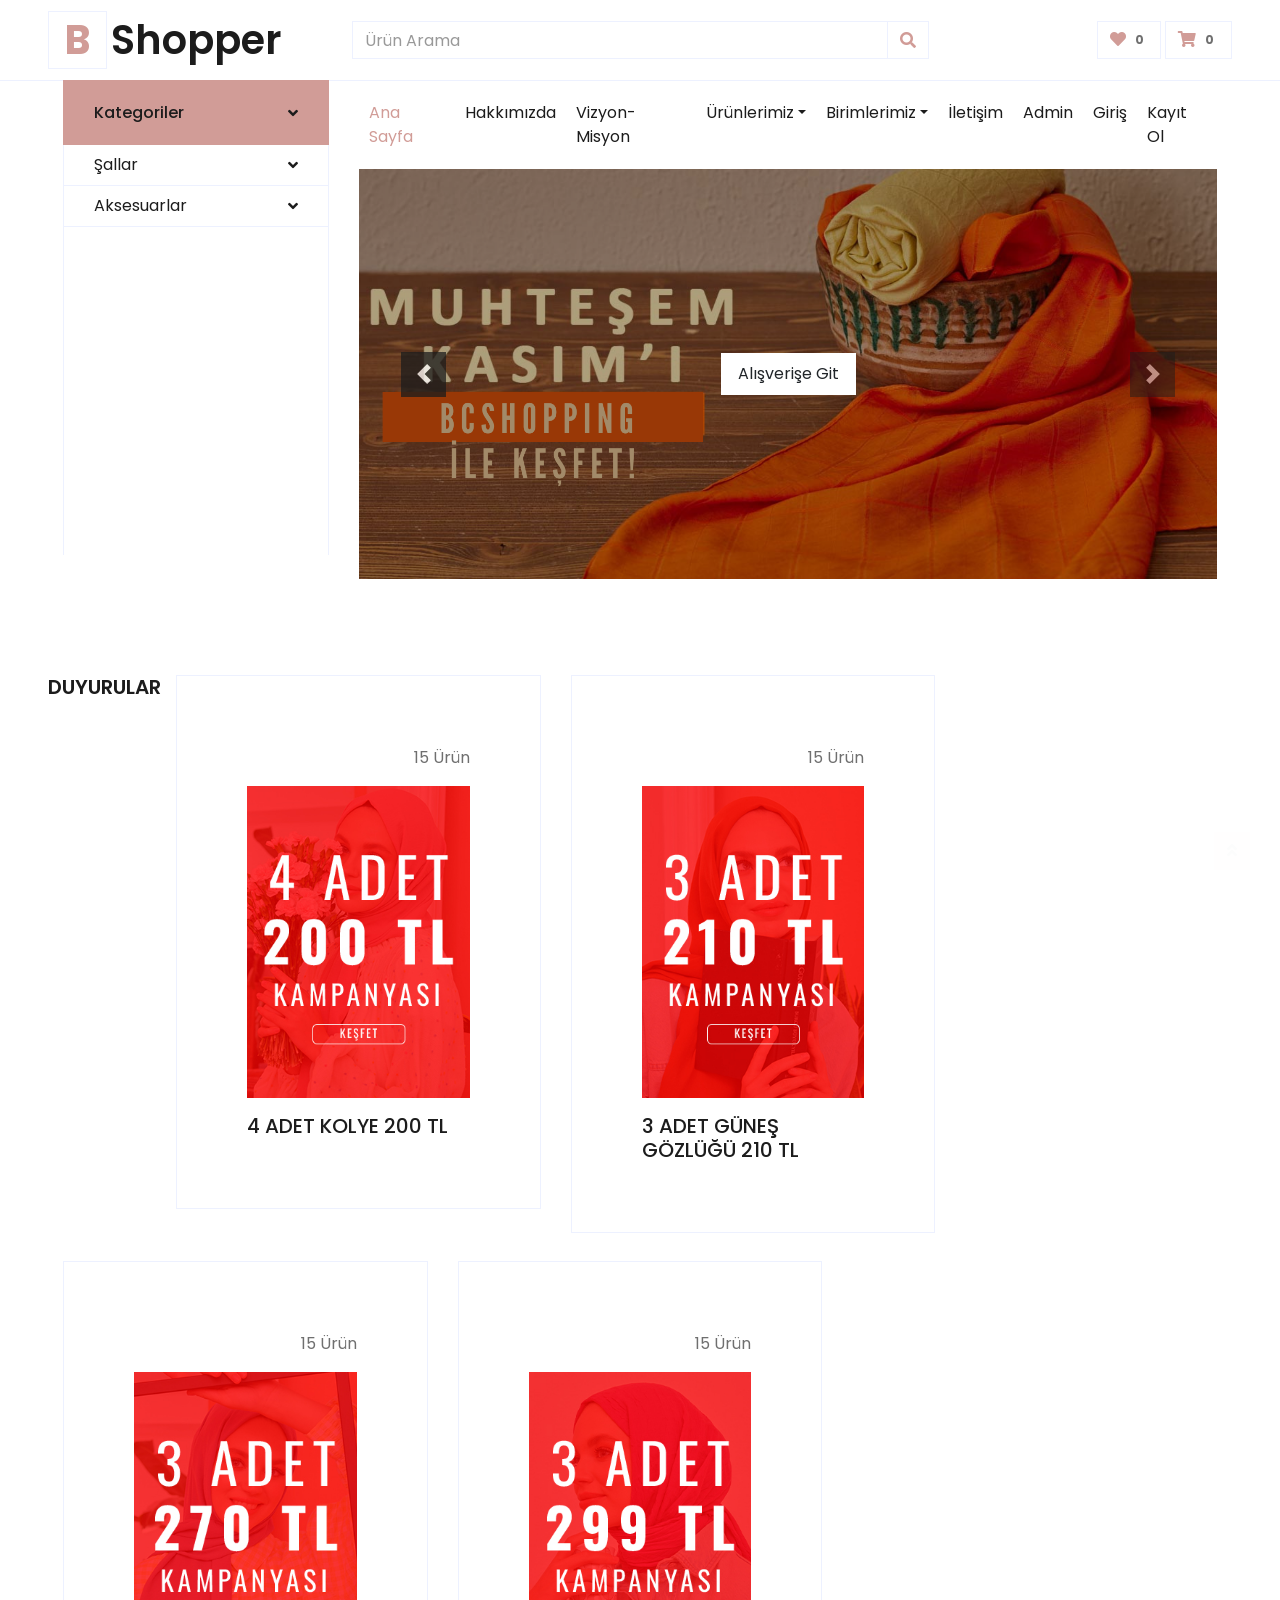
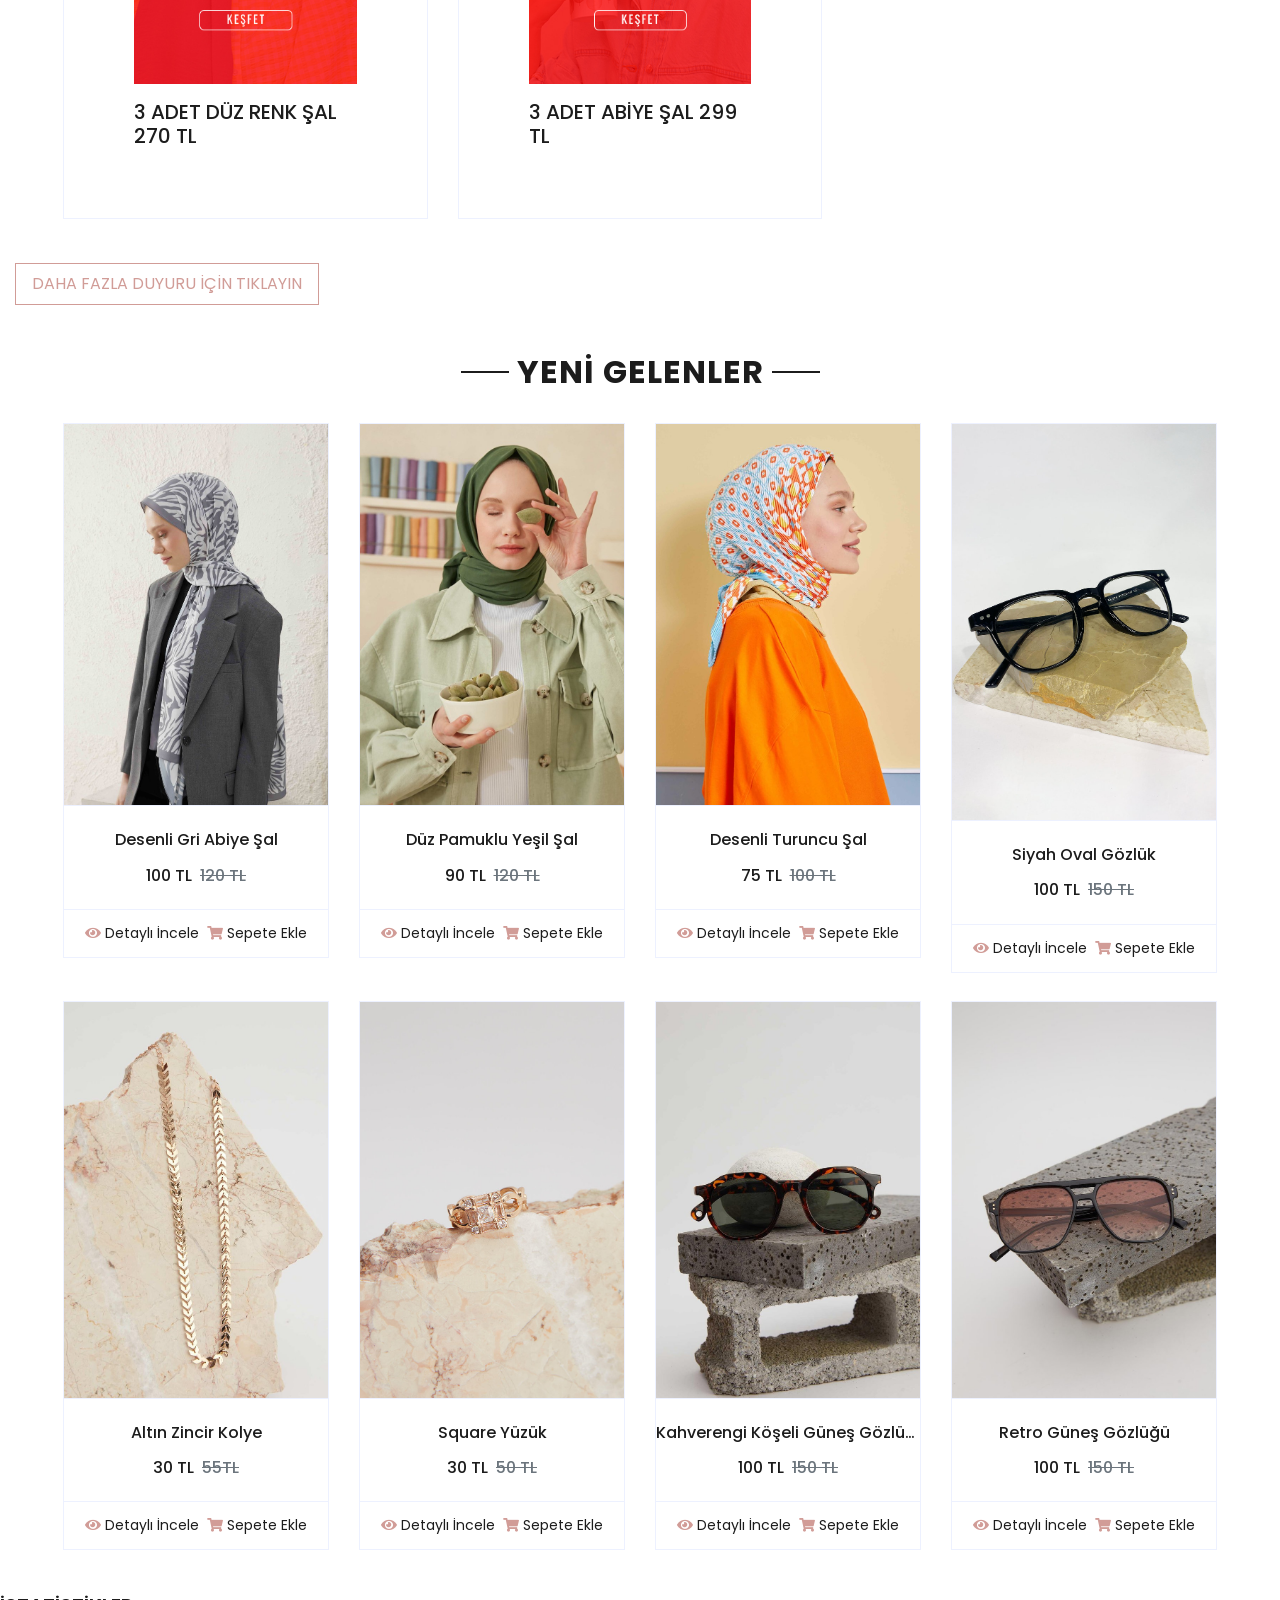
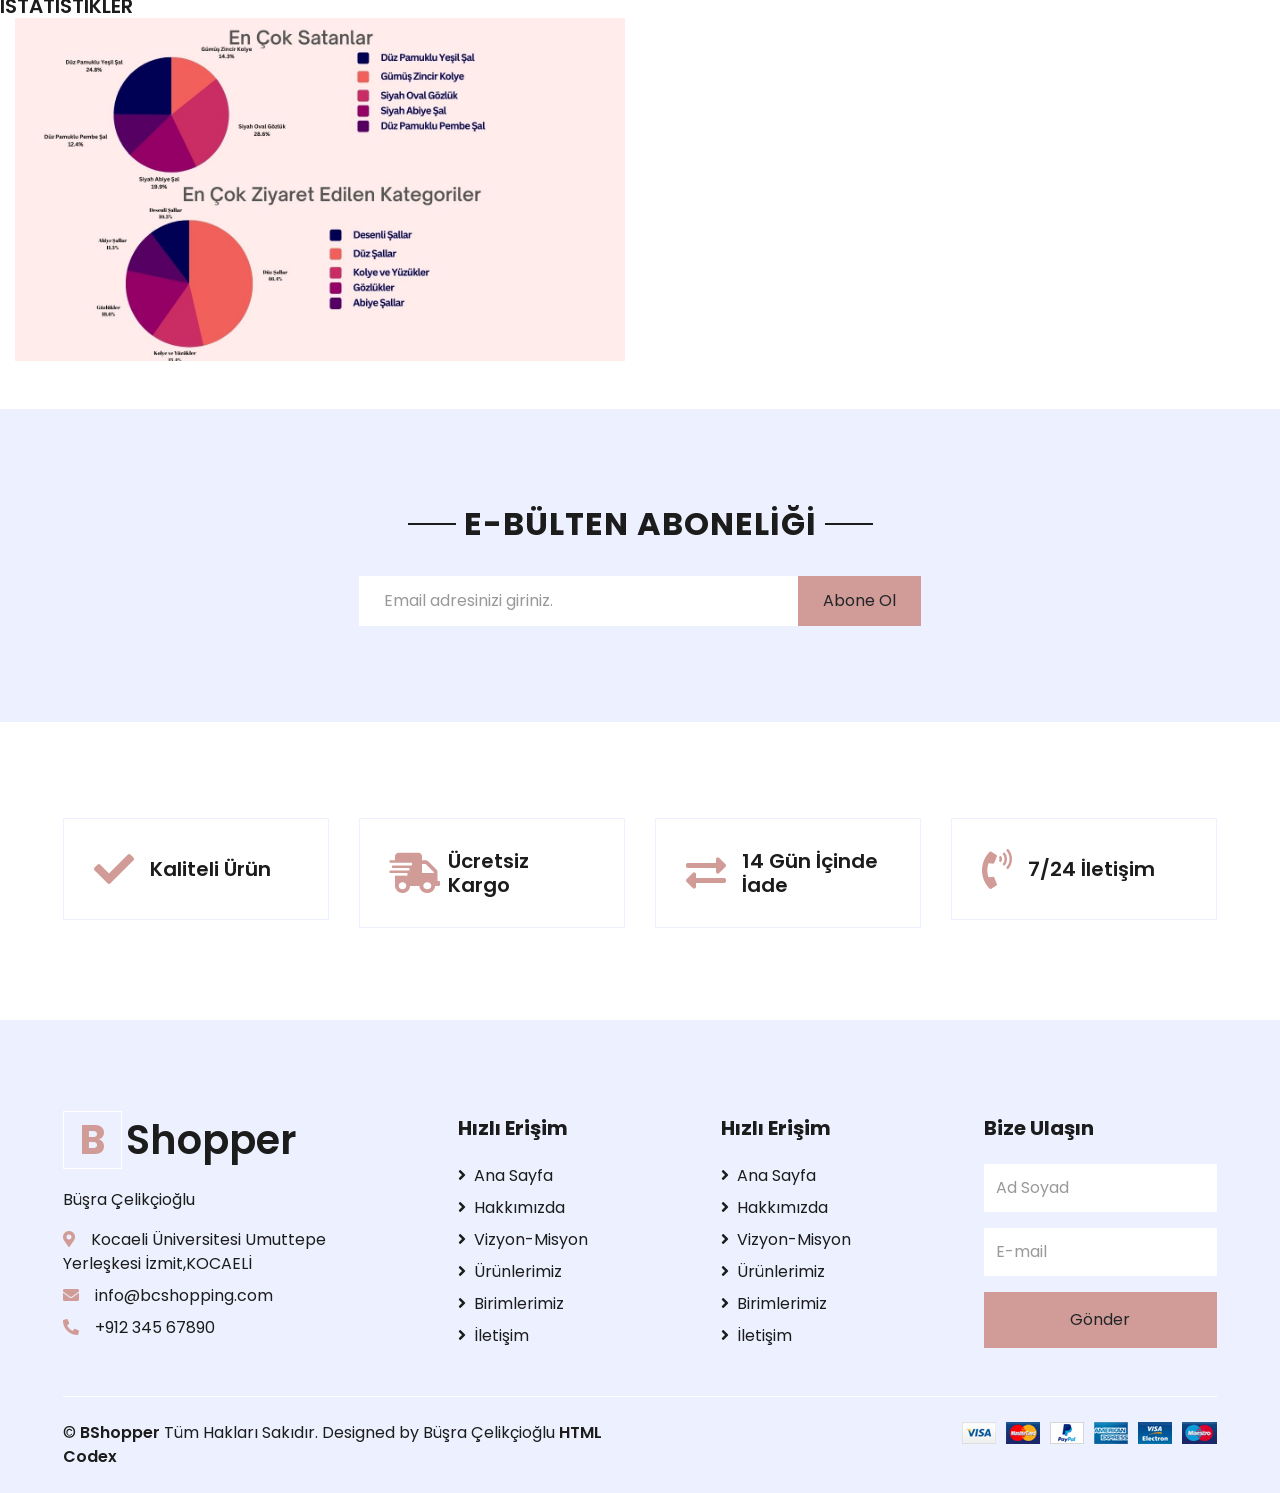
==== index.html @ 15b0f4a6 "Update index.html" ====
<!DOCTYPE html>
<html lang="en">

<head>
    <meta charset="utf-8">
    <title>BShopper</title>
    <meta content="width=device-width, initial-scale=1.0" name="viewport">
    <meta content="Free HTML Templates" name="keywords">
    <meta content="Free HTML Templates" name="description">

    <!-- Favicon -->
    <link href="img/favicon.ico" rel="icon">

    <!-- Google Web Fonts -->
    <link rel="preconnect" href="https://fonts.gstatic.com">
    <link href="https://fonts.googleapis.com/css2?family=Poppins:wght@100;200;300;400;500;600;700;800;900&display=swap" rel="stylesheet"> 

    <!-- Font Awesome -->
    <link href="https://cdnjs.cloudflare.com/ajax/libs/font-awesome/5.10.0/css/all.min.css" rel="stylesheet">

    <!-- Libraries Stylesheet -->
    <link href="lib/owlcarousel/assets/owl.carousel.min.css" rel="stylesheet">

    <!-- Customized Bootstrap Stylesheet -->
    <link href="css/style.css" rel="stylesheet">
</head>

<body>
    <!-- Topbar Start -->
    
        <div class="row align-items-center py-3 px-xl-5">
            <div class="col-lg-3 d-none d-lg-block">
                <a href="index.html" class="text-decoration-none">
                    <h1 class="m-0 display-5 font-weight-semi-bold"><span class="text-primary font-weight-bold border px-3 mr-1">B</span>Shopper</h1>
                </a>
            </div>
            <div class="col-lg-6 col-6 text-left">
                <form action="">
                    <div class="input-group">
                        <input type="text" class="form-control" placeholder="Ürün Arama">
                        <div class="input-group-append">
                            <span class="input-group-text bg-transparent text-primary">
                                <i class="fa fa-search"></i>
                            </span>
                        </div>
                    </div>
                </form>
            </div>
            <div class="col-lg-3 col-6 text-right">
                <a href="" class="btn border">
                    <i class="fas fa-heart text-primary"></i>
                    <span class="badge">0</span>
                </a>
                <a href="odeme.html" class="btn border">
                    <i class="fas fa-shopping-cart text-primary"></i>
                    <span class="badge">0</span>
                </a>
            </div>
        </div>
    </div>
    <!-- Topbar End -->


    <!-- Navbar Start -->
    <div class="container-fluid mb-5">
        <div class="row border-top px-xl-5">
            <div class="col-lg-3 d-none d-lg-block">
                <a class="btn shadow-none d-flex align-items-center justify-content-between bg-primary text-white w-100" data-toggle="collapse" href="#navbar-vertical" style="height: 65px; margin-top: -1px; padding: 0 30px;">
                    <h6 class="m-0">Kategoriler</h6>
                    <i class="fa fa-angle-down text-dark"></i>
                </a>
                <nav class="collapse show navbar navbar-vertical navbar-light align-items-start p-0 border border-top-0 border-bottom-0" id="navbar-vertical">
                    <div class="navbar-nav w-100 overflow-hidden" style="height: 410px">
                        <div class="nav-item dropdown">
                            <a href="#" class="nav-link" data-toggle="dropdown">Şallar<i class="fa fa-angle-down float-right mt-1"></i></a>
                            <div class="dropdown-menu position-absolute bg-secondary border-0 rounded-0 w-100 m-0">
                                <a href="duzsallar.html" class="dropdown-item">Düz Şallar</a>
                                <a href="abiyesallar.html" class="dropdown-item">Abiye Şallar</a>
                                <a href="desenlisallar.html" class="dropdown-item">Desenli Şallar</a>
                            </div>
                        </div>
                       <div class="navbar-nav w-100 overflow-hidden" style="height: 410px">
                        <div class="nav-item dropdown">
                            <a href="#" class="nav-link" data-toggle="dropdown">Aksesuarlar<i class="fa fa-angle-down float-right mt-1"></i></a>
                            <div class="dropdown-menu position-absolute bg-secondary border-0 rounded-0 w-100 m-0">
                                <a href="gozlukler.html" class="dropdown-item">Gözlükler</a>
                                <a href="kolyeveyuzuk.html" class="dropdown-item">Kolye ve Yüzükler</a>
            
                            </div>
                        </div>
                    </div>
                </nav>
            </div>
            <div class="col-lg-9">
                <nav class="navbar navbar-expand-lg bg-light navbar-light py-3 py-lg-0 px-0">
                    <a href="" class="text-decoration-none d-block d-lg-none">
                        <h1 class="m-0 display-5 font-weight-semi-bold"><span class="text-primary font-weight-bold border px-3 mr-1">B</span>Shopper</h1>
                    </a>
                    <button type="button" class="navbar-toggler" data-toggle="collapse" data-target="#navbarCollapse">
                        <span class="navbar-toggler-icon"></span>
                    </button>
                    <div class="collapse navbar-collapse justify-content-between" id="navbarCollapse">
                        <div class="navbar-nav mr-auto py-0">
                            <a href="index.html" class="nav-item nav-link active">Ana Sayfa</a>
                            <a href="shop.html" class="nav-item nav-link">Hakkımızda</a>
                            <a href="detail.html" class="nav-item nav-link">Vizyon-Misyon</a>
                            <div class="nav-item dropdown">
                                <a href="#" class="nav-link dropdown-toggle" data-toggle="dropdown">Ürünlerimiz</a>
                                <div class="dropdown-menu rounded-0 m-0">
                                    <a href="#" class="nav-link" data-toggle="dropdown">Şallar</a>
                                  <ul>
                                       <li> <a href="duzsallar.html" class="dropdown-item">Düz Şallar</a></li>
                                       <li> <a href="abiyesallar.html" class="dropdown-item">Abiye Şallar</a></li>
                                        <li> <a href="desenlisallar.html" class="dropdown-item">Desenli Şallar</a></li>
                                  </ul>
                                    <a href="checkout.html" class="dropdown-item">Aksesuarlar</a>
                                    <ul>
                                        <li> <a href="gozlukler.html" class="dropdown-item">Gözlükler</a></li>
                                        <li> <a href="kolyeveyuzuk.html" class="dropdown-item">Kolye ve Yüzükler </a></li>
                                   </ul>
                                </div>
                            </div>
                            <div class="nav-item dropdown">
                                <a href="#" class="nav-link dropdown-toggle" data-toggle="dropdown">Birimlerimiz</a>
                                <div class="dropdown-menu rounded-0 m-0">
                                    <a href="magazalarimiz.html" class="dropdown-item">Mağazalarımız</a>
                                    <a href="outlet.html" class="dropdown-item">Outlet</a>
                                    <a href="duyurular.html" class="dropdown-item">Kampanyalı Ürünler</a>
                                </div>
                            </div>
                            <a href="contact.html" class="nav-item nav-link">İletişim</a>
                            <a href="https://busracelikcioglu.github.io/polluxui-free-admin-template-1.0.0/template/index.html" class="nav-item nav-link">Admin</a>
                        </div>
                        <div class="navbar-nav ml-auto py-0">
                     
                            <a href="girisyap.html" class="nav-item nav-link">Giriş</a>
                            <a href="kayitol.html" class="nav-item nav-link">Kayıt Ol</a>
                        </div>
                    </div>
                </nav>
                <div id="header-carousel" class="carousel slide" data-ride="carousel">
                    <div class="carousel-inner">
                        <div class="carousel-item active" style="height: 410px;">
                            <img class="img-fluid" src="img/carousel-1.jpg" alt="Image">
                            <div class="carousel-caption d-flex flex-column align-items-center justify-content-center">
                                <div class="p-3" style="max-width: 700px;">

                                    <a href="cart.html" class="btn btn-light py-2 px-3">Alışverişe Git</a>
                                </div>
                            </div>
                        </div>
                        <div class="carousel-item" style="height: 410px;">
                            <img class="img-fluid" src="img/carousel-2.jpg" alt="Image">
                            <div class="carousel-caption d-flex flex-column align-items-center justify-content-center">
                                <div class="p-3" style="max-width: 800px;">
                                    <a href="outlet.html" class="btn btn-light py-2 px-3">Alışverişe Git</a>
                                </div>
                            </div>
                        </div>
                        <div class="carousel-item" style="height: 410px;">
                            <img class="img-fluid" src="img/carousel-3.jpg" alt="Image">
                            <div class="carousel-caption d-flex flex-column align-items-center justify-content-center">
                                <div class="p-3" style="max-width: 800px;">
                                    <a href="checkout.html" class="btn btn-light py-2 px-3">Alışverişe Git</a>
                                </div>
                            </div>
                        </div>
                    </div>
                    
                    <a class="carousel-control-prev" href="#header-carousel" data-slide="prev">
                        <div class="btn btn-dark" style="width: 45px; height: 45px;">
                            <span class="carousel-control-prev-icon mb-n2"></span>
                        </div>
                    </a>
                    <a class="carousel-control-next" href="#header-carousel" data-slide="next">
                        <div class="btn btn-dark" style="width: 45px; height: 45px;">
                            <span class="carousel-control-next-icon mb-n2"></span>
                        </div>
                    </a>
                    <a class="carousel-control-prev" href="#header-carousel" data-slide="prev">
                        <div class="btn btn-dark" style="width: 45px; height: 45px;">
                            <span class="carousel-control-prev-icon mb-n2"></span>
                        </div>
                    </a>
                </div>
            </div>
        </div>
    </div>
    <!-- Navbar End -->



    <!-- Categories Start -->
    <div class="container-fluid pt-5">
        <div class="row px-xl-5 pb-3">
            <h5 class="font-weight-semi-bold m-0">DUYURULAR</h5>
            <div class="col-lg-4 col-md-5 pb-1">
                <div class="cat-item d-flex flex-column border mb-4" style="padding: 70px;">
                    <p class="text-right">15 Ürün</p>
                    <a href="kolyeveyuzuk.html" class="cat-img position-relative overflow-hidden mb-3">
                        <img class="img-fluid" src="img/cat-1.jpg" alt="">
                    </a>
                    <h5 class="font-weight-semi-italic m-0">4 ADET KOLYE 200 TL</h5>
                </div>
            </div>
            <div class="col-lg-4 col-md-5 pb-1">
                <div class="cat-item d-flex flex-column border mb-4" style="padding: 70px;">
                    <p class="text-right">15 Ürün</p>
                    <a href="gozlukler.html" class="cat-img position-relative overflow-hidden mb-3">
                        <img class="img-fluid" src="img/cat-2.jpg" alt="">
                    </a>
                    <h5 class="font-weight-semi-italic m-0">3 ADET GÜNEŞ GÖZLÜĞÜ 210 TL</h5>
                </div>
            </div>
            <div class="col-lg-4 col-md-5 pb-1">
                <div class="cat-item d-flex flex-column border mb-4" style="padding: 70px;">
                    <p class="text-right">15 Ürün</p>
                    <a href="duzsallar.html" class="cat-img position-relative overflow-hidden mb-3">
                        <img class="img-fluid" src="img/cat-3.jpg" alt="">
                    </a>
                    <h5 class="font-weight-semi-italic m-0">3 ADET DÜZ RENK ŞAL 270 TL</h5>
                </div>
            </div>
            <div class="col-lg-4 col-md-5 pb-1">
                <div class="cat-item d-flex flex-column border mb-4" style="padding: 70px;">
                    <p class="text-right">15 Ürün</p>
                    <a href="abiyesallar.html" class="cat-img position-relative overflow-hidden mb-3">
                        <img class="img-fluid" src="img/cat-4.jpg" alt="">
                    </a>
                    <h5 class="font-weight-semi-italic m-0">3 ADET ABİYE ŞAL 299 TL</h5>
                </div>
            </div>
          
        </div>
        <a href="duyurular.html" class="btn btn-outline-primary py-md-2 px-md-3">DAHA FAZLA DUYURU İÇİN TIKLAYIN</a>
    </div>
    <!-- Categories End -->


    <!-- Offer Start -->
  
    <!-- Offer End -->


    <!-- Products Start -->
    <div class="container-fluid pt-5">
        <div class="text-center mb-4">
            <h2 class="section-title px-5"><span class="px-2">YENİ GELENLER</span></h2>
        </div>
        <div class="row px-xl-5 pb-3">
            <div class="col-lg-3 col-md-6 col-sm-12 pb-1">
                <div class="card product-item border-0 mb-4">
                    <div class="card-header product-img position-relative overflow-hidden bg-transparent border p-0">
                        <img class="img-fluid w-100" src="img/product-1.jpg" alt="">
                    </div>
                    <div class="card-body border-left border-right text-center p-0 pt-4 pb-3">
                        <h6 class="text-truncate mb-3">Desenli Gri Abiye Şal</h6>
                        <div class="d-flex justify-content-center">
                            <h6>100 TL</h6><h6 class="text-muted ml-2"><del>120 TL</del></h6>
                        </div>
                    </div>
                    <div class="card-footer d-flex justify-content-between bg-light border">
                        <a href="" class="btn btn-sm text-dark p-0"><i class="fas fa-eye text-primary mr-1"></i>Detaylı İncele</a>
                        <a href="" class="btn btn-sm text-dark p-0"><i class="fas fa-shopping-cart text-primary mr-1"></i>Sepete Ekle</a>
                    </div>
                </div>
            </div>
            <div class="col-lg-3 col-md-6 col-sm-12 pb-1">
                <div class="card product-item border-0 mb-4">
                    <div class="card-header product-img position-relative overflow-hidden bg-transparent border p-0">
                        <img class="img-fluid w-100" src="img/product-2.jpg" alt="">
                    </div>
                    <div class="card-body border-left border-right text-center p-0 pt-4 pb-3">
                        <h6 class="text-truncate mb-3">Düz Pamuklu Yeşil Şal</h6>
                        <div class="d-flex justify-content-center">
                            <h6>90 TL</h6><h6 class="text-muted ml-2"><del>120 TL</del></h6>
                        </div>
                    </div>
                    <div class="card-footer d-flex justify-content-between bg-light border">
                        <a href="" class="btn btn-sm text-dark p-0"><i class="fas fa-eye text-primary mr-1"></i>Detaylı İncele</a>
                        <a href="" class="btn btn-sm text-dark p-0"><i class="fas fa-shopping-cart text-primary mr-1"></i>Sepete Ekle</a>
                    </div>
                </div>
            </div>
            <div class="col-lg-3 col-md-6 col-sm-12 pb-1">
                <div class="card product-item border-0 mb-4">
                    <div class="card-header product-img position-relative overflow-hidden bg-transparent border p-0">
                        <img class="img-fluid w-100" src="img/product-3.jpg" alt="">
                    </div>
                    <div class="card-body border-left border-right text-center p-0 pt-4 pb-3">
                        <h6 class="text-truncate mb-3">Desenli Turuncu Şal</h6>
                        <div class="d-flex justify-content-center">
                            <h6>75 TL</h6><h6 class="text-muted ml-2"><del>100 TL</del></h6>
                        </div>
                    </div>
                    <div class="card-footer d-flex justify-content-between bg-light border">
                        <a href="" class="btn btn-sm text-dark p-0"><i class="fas fa-eye text-primary mr-1"></i>Detaylı İncele</a>
                        <a href="" class="btn btn-sm text-dark p-0"><i class="fas fa-shopping-cart text-primary mr-1"></i>Sepete Ekle</a>
                    </div>
                </div>
            </div>
            <div class="col-lg-3 col-md-6 col-sm-12 pb-1">
                <div class="card product-item border-0 mb-4">
                    <div class="card-header product-img position-relative overflow-hidden bg-transparent border p-0">
                        <img class="img-fluid w-100" src="img/product-4.jpg" alt="">
                    </div>
                    <div class="card-body border-left border-right text-center p-0 pt-4 pb-3">
                        <h6 class="text-truncate mb-3">Siyah Oval Gözlük</h6>
                        <div class="d-flex justify-content-center">
                            <h6>100 TL</h6><h6 class="text-muted ml-2"><del>150 TL</del></h6>
                        </div>
                    </div>
                    <div class="card-footer d-flex justify-content-between bg-light border">
                        <a href="" class="btn btn-sm text-dark p-0"><i class="fas fa-eye text-primary mr-1"></i>Detaylı İncele</a>
                        <a href="" class="btn btn-sm text-dark p-0"><i class="fas fa-shopping-cart text-primary mr-1"></i>Sepete Ekle</a>
                    </div>
                </div>
            </div>
            <div class="col-lg-3 col-md-6 col-sm-12 pb-1">
                <div class="card product-item border-0 mb-4">
                    <div class="card-header product-img position-relative overflow-hidden bg-transparent border p-0">
                        <img class="img-fluid w-100" src="img/product-5.jpg" alt="Altın Zincir Kolye">
                    </div>
                    <div class="card-body border-left border-right text-center p-0 pt-4 pb-3">
                        <h6 class="text-truncate mb-3">Altın Zincir Kolye</h6>
                        <div class="d-flex justify-content-center">
                            <h6>30 TL</h6><h6 class="text-muted ml-2"><del>55TL</del></h6>
                        </div>
                    </div>
                    <div class="card-footer d-flex justify-content-between bg-light border">
                        <a href="" class="btn btn-sm text-dark p-0"><i class="fas fa-eye text-primary mr-1"></i>Detaylı İncele</a>
                        <a href="" class="btn btn-sm text-dark p-0"><i class="fas fa-shopping-cart text-primary mr-1"></i>Sepete Ekle</a>
                    </div>
                </div>
            </div>
            <div class="col-lg-3 col-md-6 col-sm-12 pb-1">
                <div class="card product-item border-0 mb-4">
                    <div class="card-header product-img position-relative overflow-hidden bg-transparent border p-0">
                        <img class="img-fluid w-100" src="img/product-6.jpg" alt="">
                    </div>
                    <div class="card-body border-left border-right text-center p-0 pt-4 pb-3">
                        <h6 class="text-truncate mb-3">Square Yüzük</h6>
                        <div class="d-flex justify-content-center">
                            <h6>30 TL</h6><h6 class="text-muted ml-2"><del>50 TL</del></h6>
                        </div>
                    </div>
                    <div class="card-footer d-flex justify-content-between bg-light border">
                        <a href="" class="btn btn-sm text-dark p-0"><i class="fas fa-eye text-primary mr-1"></i>Detaylı İncele</a>
                        <a href="" class="btn btn-sm text-dark p-0"><i class="fas fa-shopping-cart text-primary mr-1"></i>Sepete Ekle</a>
                    </div>
                </div>
            </div>
            <div class="col-lg-3 col-md-6 col-sm-12 pb-1">
                <div class="card product-item border-0 mb-4">
                    <div class="card-header product-img position-relative overflow-hidden bg-transparent border p-0">
                        <img class="img-fluid w-100" src="img/product-7.jpg" alt="">
                    </div>
                    <div class="card-body border-left border-right text-center p-0 pt-4 pb-3">
                        <h6 class="text-truncate mb-3">Kahverengi Köşeli Güneş Gözlüğü</h6>
                        <div class="d-flex justify-content-center">
                            <h6>100 TL</h6><h6 class="text-muted ml-2"><del>150 TL</del></h6>
                        </div>
                    </div>
                    <div class="card-footer d-flex justify-content-between bg-light border">
                        <a href="" class="btn btn-sm text-dark p-0"><i class="fas fa-eye text-primary mr-1"></i>Detaylı İncele</a>
                        <a href="" class="btn btn-sm text-dark p-0"><i class="fas fa-shopping-cart text-primary mr-1"></i>Sepete Ekle</a>
                    </div>
                </div>
            </div>
            <div class="col-lg-3 col-md-6 col-sm-12 pb-1">
                <div class="card product-item border-0 mb-4">
                    <div class="card-header product-img position-relative overflow-hidden bg-transparent border p-0">
                        <img class="img-fluid w-100" src="img/product-8.jpg" alt="">
                    </div>
                    <div class="card-body border-left border-right text-center p-0 pt-4 pb-3">
                        <h6 class="text-truncate mb-3">Retro Güneş Gözlüğü</h6>
                        <div class="d-flex justify-content-center">
                            <h6>100 TL</h6><h6 class="text-muted ml-2"><del>150 TL</del></h6>
                        
                        </div>
                    </div>
                    <div class="card-footer d-flex justify-content-between bg-light border">
                        <a href="" class="btn btn-sm text-dark p-0"><i class="fas fa-eye text-primary mr-1"></i>Detaylı İncele</a>
                        <a href="" class="btn btn-sm text-dark p-0"><i class="fas fa-shopping-cart text-primary mr-1"></i>Sepete Ekle</a>
                    </div>
                </div>
            </div>
        </div>
    </div>
    <!-- Products End -->

    <h5 class="font-weight-semi-bold m-0"> İSTATİSTİKLER</h5>
    <div class="col-md-6 px-xl-10 text-center text-md-right">
        <img class="w-100 h-100" src="img/istatistik.jpg" alt="istatistik">
    </div>


    

    <!-- Subscribe Start -->
    <div class="container-fluid bg-secondary my-5">
        <div class="row justify-content-md-center py-5 px-xl-5">
            <div class="col-md-6 col-12 py-5">
                <div class="text-center mb-2 pb-2">
                    <h2 class="section-title px-5 mb-3"><span class="bg-secondary px-2">E-BÜLTEN ABONELİĞİ</span></h2>
                    
                </div>
                <form action="">
                    <div class="input-group">
                        <input type="text" class="form-control border-white p-4" placeholder="Email adresinizi giriniz.">
                        <div class="input-group-append">
                            <button class="btn btn-primary px-4">Abone Ol</button>
                        </div>
                    </div>
                </form>
            </div>
        </div>
    </div>
    <!-- Subscribe End -->


    <!-- Products Start -->
    
    <!-- Products End -->
<!-- Featured Start -->
<div class="container-fluid pt-5">
    <div class="row px-xl-5 pb-3">
        <div class="col-lg-3 col-md-6 col-sm-12 pb-1">
            <div class="d-flex align-items-center border mb-4" style="padding: 30px;">
                <h1 class="fa fa-check text-primary m-0 mr-3"></h1>
                <h5 class="font-weight-semi-bold m-0">Kaliteli Ürün</h5>
            </div>
        </div>
        <div class="col-lg-3 col-md-6 col-sm-12 pb-1">
            <div class="d-flex align-items-center border mb-4" style="padding: 30px;">
                <h1 class="fa fa-shipping-fast text-primary m-0 mr-2"></h1>
                <h5 class="font-weight-semi-bold m-0">Ücretsiz Kargo</h5>
            </div>
        </div>
        <div class="col-lg-3 col-md-6 col-sm-12 pb-1">
            <div class="d-flex align-items-center border mb-4" style="padding: 30px;">
                <h1 class="fas fa-exchange-alt text-primary m-0 mr-3"></h1>
                <h5 class="font-weight-semi-bold m-0">14 Gün İçinde İade</h5>
            </div>
        </div>
        <div class="col-lg-3 col-md-6 col-sm-12 pb-1">
            <div class="d-flex align-items-center border mb-4" style="padding: 30px;">
                <h1 class="fa fa-phone-volume text-primary m-0 mr-3"></h1>
                <h5 class="font-weight-semi-bold m-0">7/24 İletişim</h5>
            </div>
        </div>
    </div>
</div>
<!-- Featured End -->


    <!-- Vendor Start -->
   
    <!-- Vendor End -->


    <!-- Footer Start -->
    <div class="container-fluid bg-secondary text-dark mt-5 pt-5">
        <div class="row px-xl-5 pt-5">
            <div class="col-lg-4 col-md-12 mb-5 pr-3 pr-xl-5">
                <a href="" class="text-decoration-none">
                    <h1 class="mb-4 display-5 font-weight-semi-bold"><span class="text-primary font-weight-bold border border-white px-3 mr-1">B</span>Shopper</h1>
                </a>
                <p>Büşra Çelikçioğlu</p>
                <p class="mb-2"><i class="fa fa-map-marker-alt text-primary mr-3"></i>Kocaeli Üniversitesi Umuttepe Yerleşkesi İzmit,KOCAELİ</p>
                <p class="mb-2"><i class="fa fa-envelope text-primary mr-3"></i>info@bcshopping.com</p>
                <p class="mb-0"><i class="fa fa-phone-alt text-primary mr-3"></i>+912 345 67890</p>
            </div>
            <div class="col-lg-8 col-md-12">
                <div class="row">
                    <div class="col-md-4 mb-5">
                        <h5 class="font-weight-bold text-dark mb-4">Hızlı Erişim</h5>
                        <div class="d-flex flex-column justify-content-start">
                            <a class="text-dark mb-2" href="index.html"><i class="fa fa-angle-right mr-2"></i>Ana Sayfa</a>
                            <a class="text-dark mb-2" href="shop.html"><i class="fa fa-angle-right mr-2"></i>Hakkımızda</a>
                            <a class="text-dark mb-2" href="detail.html"><i class="fa fa-angle-right mr-2"></i>Vizyon-Misyon</a>
                            <a class="text-dark mb-2" href="cart.html"><i class="fa fa-angle-right mr-2"></i>Ürünlerimiz</a>
                            <a class="text-dark mb-2" href="birimlerimiz.html"><i class="fa fa-angle-right mr-2"></i>Birimlerimiz</a>
                            <a class="text-dark" href="contact.html"><i class="fa fa-angle-right mr-2"></i>İletişim</a>
                        </div>
                    </div>
                            <div class="col-md-4 mb-5">
                                <h5 class="font-weight-bold text-dark mb-4">Hızlı Erişim</h5>
                                <div class="d-flex flex-column justify-content-start">
                                    <a class="text-dark mb-2" href="index.html"><i class="fa fa-angle-right mr-2"></i>Ana Sayfa</a>
                                    <a class="text-dark mb-2" href="shop.html"><i class="fa fa-angle-right mr-2"></i>Hakkımızda</a>
                                    <a class="text-dark mb-2" href="detail.html"><i class="fa fa-angle-right mr-2"></i>Vizyon-Misyon</a>
                                    <a class="text-dark mb-2" href="cart.html"><i class="fa fa-angle-right mr-2"></i>Ürünlerimiz</a>
                                    <a class="text-dark mb-2" href="birimlerimiz.html"><i class="fa fa-angle-right mr-2"></i>Birimlerimiz</a>
                                    <a class="text-dark" href="contact.html"><i class="fa fa-angle-right mr-2"></i>İletişim</a>
                                </div>
                            </div>
                    <div class="col-md-4 mb-5">
                        <h5 class="font-weight-bold text-dark mb-4">Bize Ulaşın</h5>
                        <form action="">
                            <div class="form-group">
                                <input type="text" class="form-control border-0 py-4" placeholder="Ad Soyad" required="required" />
                            </div>
                            <div class="form-group">
                                <input type="email" class="form-control border-0 py-4" placeholder="E-mail"
                                    required="required" />
                            </div>
                            <div>
                                <button class="btn btn-primary btn-block border-0 py-3" type="submit">Gönder</button>
                            </div>
                        </form>
                    </div>
                </div>
            </div>
        </div>
        <div class="row border-top border-light mx-xl-5 py-4">
            <div class="col-md-6 px-xl-0">
                <p class="mb-md-0 text-center text-md-left text-dark">
                    &copy; <a class="text-dark font-weight-semi-bold" href="#">BShopper</a> Tüm Hakları Sakıdır. Designed
                    by Büşra Çelikçioğlu
                    <a class="text-dark font-weight-semi-bold" href="https://htmlcodex.com">HTML Codex</a>
                </p>
            </div>
            <div class="col-md-6 px-xl-0 text-center text-md-right">
                <img class="img-fluid" src="img/payments.png" alt="">
            </div>
        </div>
    </div>
    <!-- Footer End -->


    <!-- Back to Top -->
    <a href="#" class="btn btn-primary back-to-top"><i class="fa fa-angle-double-up"></i></a>


    <!-- JavaScript Libraries -->
    <script src="https://code.jquery.com/jquery-3.4.1.min.js"></script>
    <script src="https://stackpath.bootstrapcdn.com/bootstrap/4.4.1/js/bootstrap.bundle.min.js"></script>
    <script src="lib/easing/easing.min.js"></script>
    <script src="lib/owlcarousel/owl.carousel.min.js"></script>

    <!-- Contact Javascript File -->
    <script src="mail/jqBootstrapValidation.min.js"></script>
    <script src="mail/contact.js"></script>

    <!-- Template Javascript -->
    <script src="js/main.js"></script>
</body>

</html>
---- css/style.css ----
/******* Bootstrap Theming ********/
/*!
 * Bootstrap v4.5.3 (https://getbootstrap.com/)
 * Copyright 2011-2020 The Bootstrap Authors
 * Copyright 2011-2020 Twitter, Inc.
 * Licensed under MIT (https://github.com/twbs/bootstrap/blob/main/LICENSE)
 */
:root {
  --blue: #007bff;
  --indigo: #6610f2;
  --purple: #6f42c1;
  --pink: #e83e8c;
  --red: #dc3545;
  --orange: #fd7e14;
  --yellow: #ffc107;
  --green: #28a745;
  --teal: #20c997;
  --cyan: #17a2b8;
  --white: #fff;
  --gray: #6c757d;
  --gray-dark: #343a40;
  --primary: #D19C97;
  --secondary: #EDF1FF;
  --success: #28a745;
  --info: #17a2b8;
  --warning: #ffc107;
  --danger: #dc3545;
  --light: #FFFFFF;
  --dark: #1C1C1C;
  --breakpoint-xs: 0;
  --breakpoint-sm: 576px;
  --breakpoint-md: 768px;
  --breakpoint-lg: 992px;
  --breakpoint-xl: 1200px;
  --font-family-sans-serif: "Poppins", sans-serif;
  --font-family-monospace: SFMono-Regular, Menlo, Monaco, Consolas, "Liberation Mono", "Courier New", monospace;
}

*,
*::before,
*::after {
  box-sizing: border-box;
}

html {
  font-family: sans-serif;
  line-height: 1.15;
  -webkit-text-size-adjust: 100%;
  -webkit-tap-highlight-color: rgba(0, 0, 0, 0);
}

article, aside, figcaption, figure, footer, header, hgroup, main, nav, section {
  display: block;
}

body {
  margin: 0;
  font-family: "Poppins", sans-serif;
  font-size: 1rem;
  font-weight: 400;
  line-height: 1.5;
  color: #6F6F6F;
  text-align: left;
  background-color: #fff;
}

[tabindex="-1"]:focus:not(:focus-visible) {
  outline: 0 !important;
}

hr {
  box-sizing: content-box;
  height: 0;
  overflow: visible;
}

h1, h2, h3, h4, h5, h6 {
  margin-top: 0;
  margin-bottom: 0.5rem;
}

p {
  margin-top: 0;
  margin-bottom: 1rem;
}

abbr[title],
abbr[data-original-title] {
  text-decoration: underline;
  text-decoration: underline dotted;
  cursor: help;
  border-bottom: 0;
  text-decoration-skip-ink: none;
}

address {
  margin-bottom: 1rem;
  font-style: normal;
  line-height: inherit;
}

ol,
ul,
dl {
  margin-top: 0;
  margin-bottom: 1rem;
}

ol ol,
ul ul,
ol ul,
ul ol {
  margin-bottom: 0;
}

dt {
  font-weight: 700;
}

dd {
  margin-bottom: .5rem;
  margin-left: 0;
}

blockquote {
  margin: 0 0 1rem;
}

b,
strong {
  font-weight: bolder;
}

small {
  font-size: 80%;
}

sub,
sup {
  position: relative;
  font-size: 75%;
  line-height: 0;
  vertical-align: baseline;
}

sub {
  bottom: -.25em;
}

sup {
  top: -.5em;
}

a {
  color: #344D67;
  text-decoration: none;
  background-color: transparent;
}

a:hover {
  color: #E14D2A;
  text-decoration: underline;
}

a:not([href]):not([class]) {
  color: inherit;
  text-decoration: none;
}

a:not([href]):not([class]):hover {
  color: inherit;
  text-decoration: none;
}

pre,
code,
kbd,
samp {
  font-family: SFMono-Regular, Menlo, Monaco, Consolas, "Liberation Mono", "Courier New", monospace;
  font-size: 1em;
}

pre {
  margin-top: 0;
  margin-bottom: 1rem;
  overflow: auto;
  -ms-overflow-style: scrollbar;
}

figure {
  margin: 0 0 1rem;
}

img {
  vertical-align: middle;
  border-style: none;
}

svg {
  overflow: hidden;
  vertical-align: middle;
}

table {
  border-collapse: collapse;
}

caption {
  padding-top: 0.75rem;
  padding-bottom: 0.75rem;
  color: #6c757d;
  text-align: left;
  caption-side: bottom;
}

th {
  text-align: inherit;
  text-align: -webkit-match-parent;
}

label {
  display: inline-block;
  margin-bottom: 0.5rem;
}

button {
  border-radius: 0;
}

button:focus {
  outline: 1px dotted;
  outline: 5px auto -webkit-focus-ring-color;
}

input,
button,
select,
optgroup,
textarea {
  margin: 0;
  font-family: inherit;
  font-size: inherit;
  line-height: inherit;
}

button,
input {
  overflow: visible;
}

button,
select {
  text-transform: none;
}

[role="button"] {
  cursor: pointer;
}

select {
  word-wrap: normal;
}

button,
[type="button"],
[type="reset"],
[type="submit"] {
  -webkit-appearance: button;
}

button:not(:disabled),
[type="button"]:not(:disabled),
[type="reset"]:not(:disabled),
[type="submit"]:not(:disabled) {
  cursor: pointer;
}

button::-moz-focus-inner,
[type="button"]::-moz-focus-inner,
[type="reset"]::-moz-focus-inner,
[type="submit"]::-moz-focus-inner {
  padding: 0;
  border-style: none;
}

input[type="radio"],
input[type="checkbox"] {
  box-sizing: border-box;
  padding: 0;
}

textarea {
  overflow: auto;
  resize: vertical;
}

fieldset {
  min-width: 0;
  padding: 0;
  margin: 0;
  border: 0;
}

legend {
  display: block;
  width: 100%;
  max-width: 100%;
  padding: 0;
  margin-bottom: .5rem;
  font-size: 1.5rem;
  line-height: inherit;
  color: inherit;
  white-space: normal;
}

@media (max-width: 1200px) {
  legend {
    font-size: calc(1.275rem + 0.3vw) ;
  }
}

progress {
  vertical-align: baseline;
}

[type="number"]::-webkit-inner-spin-button,
[type="number"]::-webkit-outer-spin-button {
  height: auto;
}

[type="search"] {
  outline-offset: -2px;
  -webkit-appearance: none;
}

[type="search"]::-webkit-search-decoration {
  -webkit-appearance: none;
}

::-webkit-file-upload-button {
  font: inherit;
  -webkit-appearance: button;
}

output {
  display: inline-block;
}

summary {
  display: list-item;
  cursor: pointer;
}

template {
  display: none;
}

[hidden] {
  display: none !important;
}

h1, h2, h3, h4, h5, h6,
.h1, .h2, .h3, .h4, .h5, .h6 {
  margin-bottom: 0.5rem;
  font-weight: 500;
  line-height: 1.2;
  color: #1C1C1C;
}

h1, .h1 {
  font-size: 2.5rem;
}

@media (max-width: 1200px) {
  h1, .h1 {
    font-size: calc(1.375rem + 1.5vw) ;
  }
}

h2, .h2 {
  font-size: 2rem;
}

@media (max-width: 1200px) {
  h2, .h2 {
    font-size: calc(1.325rem + 0.9vw) ;
  }
}

h3, .h3 {
  font-size: 1.75rem;
}

@media (max-width: 1200px) {
  h3, .h3 {
    font-size: calc(1.3rem + 0.6vw) ;
  }
}

h4, .h4 {
  font-size: 1.5rem;
}

@media (max-width: 1200px) {
  h4, .h4 {
    font-size: calc(1.275rem + 0.3vw) ;
  }
}

h5, .h5 {
  font-size: 1.25rem;
}

h6, .h6 {
  font-size: 1rem;
}

.lead {
  font-size: 1.25rem;
  font-weight: 300;
}

.display-1 {
  font-size: 6rem;
  font-weight: 300;
  line-height: 1.2;
}

@media (max-width: 1200px) {
  .display-1 {
    font-size: calc(1.725rem + 5.7vw) ;
  }
}

.display-2 {
  font-size: 5.5rem;
  font-weight: 300;
  line-height: 1.2;
}

@media (max-width: 1200px) {
  .display-2 {
    font-size: calc(1.675rem + 5.1vw) ;
  }
}

.display-3 {
  font-size: 4.5rem;
  font-weight: 300;
  line-height: 1.2;
}

@media (max-width: 1200px) {
  .display-3 {
    font-size: calc(1.575rem + 3.9vw) ;
  }
}

.display-4 {
  font-size: 3.5rem;
  font-weight: 300;
  line-height: 1.2;
}

@media (max-width: 1200px) {
  .display-4 {
    font-size: calc(1.475rem + 2.7vw) ;
  }
}

hr {
  margin-top: 1rem;
  margin-bottom: 1rem;
  border: 0;
  border-top: 1px solid rgba(0, 0, 0, 0.1);
}

small,
.small {
  font-size: 80%;
  font-weight: 400;
}

mark,
.mark {
  padding: 0.2em;
  background-color: #fcf8e3;
}

.list-unstyled {
  padding-left: 0;
  list-style: none;
}

.list-inline {
  padding-left: 0;
  list-style: none;
}

.list-inline-item {
  display: inline-block;
}

.list-inline-item:not(:last-child) {
  margin-right: 0.5rem;
}

.initialism {
  font-size: 90%;
  text-transform: uppercase;
}

.blockquote {
  margin-bottom: 1rem;
  font-size: 1.25rem;
}

.blockquote-footer {
  display: block;
  font-size: 80%;
  color: #6c757d;
}

.blockquote-footer::before {
  content: "\2014\00A0";
}

.img-fluid {
  max-width: 100%;
  height: auto;
}

.img-thumbnail {
  padding: 0.25rem;
  background-color: #fff;
  border: 1px solid #dee2e6;
  max-width: 100%;
  height: auto;
}

.figure {
  display: inline-block;
}

.figure-img {
  margin-bottom: 0.5rem;
  line-height: 1;
}

.figure-caption {
  font-size: 90%;
  color: #6c757d;
}

code {
  font-size: 87.5%;
  color: #e83e8c;
  word-wrap: break-word;
}

a > code {
  color: inherit;
}

kbd {
  padding: 0.2rem 0.4rem;
  font-size: 87.5%;
  color: #fff;
  background-color: #212529;
}

kbd kbd {
  padding: 0;
  font-size: 100%;
  font-weight: 700;
}

pre {
  display: block;
  font-size: 87.5%;
  color: #212529;
}

pre code {
  font-size: inherit;
  color: inherit;
  word-break: normal;
}

.pre-scrollable {
  max-height: 340px;
  overflow-y: scroll;
}

.container,
.container-fluid,
.container-sm,
.container-md,
.container-lg,
.container-xl {
  width: 100%;
  padding-right: 15px;
  padding-left: 15px;
  margin-right: auto;
  margin-left: auto;
}

@media (min-width: 576px) {
  .container, .container-sm {
    max-width: 540px;
  }
}

@media (min-width: 768px) {
  .container, .container-sm, .container-md {
    max-width: 720px;
  }
}

@media (min-width: 992px) {
  .container, .container-sm, .container-md, .container-lg {
    max-width: 960px;
  }
}

@media (min-width: 1200px) {
  .container, .container-sm, .container-md, .container-lg, .container-xl {
    max-width: 1140px;
  }
}

.row {
  display: flex;
  flex-wrap: wrap;
  margin-right: -15px;
  margin-left: -15px;
}

.no-gutters {
  margin-right: 0;
  margin-left: 0;
}

.no-gutters > .col,
.no-gutters > [class*="col-"] {
  padding-right: 0;
  padding-left: 0;
}

.col-1, .col-2, .col-3, .col-4, .col-5, .col-6, .col-7, .col-8, .col-9, .col-10, .col-11, .col-12, .col,
.col-auto, .col-sm-1, .col-sm-2, .col-sm-3, .col-sm-4, .col-sm-5, .col-sm-6, .col-sm-7, .col-sm-8, .col-sm-9, .col-sm-10, .col-sm-11, .col-sm-12, .col-sm,
.col-sm-auto, .col-md-1, .col-md-2, .col-md-3, .col-md-4, .col-md-5, .col-md-6, .col-md-7, .col-md-8, .col-md-9, .col-md-10, .col-md-11, .col-md-12, .col-md,
.col-md-auto, .col-lg-1, .col-lg-2, .col-lg-3, .col-lg-4, .col-lg-5, .col-lg-6, .col-lg-7, .col-lg-8, .col-lg-9, .col-lg-10, .col-lg-11, .col-lg-12, .col-lg,
.col-lg-auto, .col-xl-1, .col-xl-2, .col-xl-3, .col-xl-4, .col-xl-5, .col-xl-6, .col-xl-7, .col-xl-8, .col-xl-9, .col-xl-10, .col-xl-11, .col-xl-12, .col-xl,
.col-xl-auto {
  position: relative;
  width: 100%;
  padding-right: 15px;
  padding-left: 15px;
}

.col {
  flex-basis: 0;
  flex-grow: 1;
  max-width: 100%;
}

.row-cols-1 > * {
  flex: 0 0 100%;
  max-width: 100%;
}

.row-cols-2 > * {
  flex: 0 0 50%;
  max-width: 50%;
}

.row-cols-3 > * {
  flex: 0 0 33.33333%;
  max-width: 33.33333%;
}

.row-cols-4 > * {
  flex: 0 0 25%;
  max-width: 25%;
}

.row-cols-5 > * {
  flex: 0 0 20%;
  max-width: 20%;
}

.row-cols-6 > * {
  flex: 0 0 16.66667%;
  max-width: 16.66667%;
}

.col-auto {
  flex: 0 0 auto;
  width: auto;
  max-width: 100%;
}

.col-1 {
  flex: 0 0 8.33333%;
  max-width: 8.33333%;
}

.col-2 {
  flex: 0 0 16.66667%;
  max-width: 16.66667%;
}

.col-3 {
  flex: 0 0 25%;
  max-width: 25%;
}

.col-4 {
  flex: 0 0 33.33333%;
  max-width: 33.33333%;
}

.col-5 {
  flex: 0 0 41.66667%;
  max-width: 41.66667%;
}

.col-6 {
  flex: 0 0 50%;
  max-width: 50%;
}

.col-7 {
  flex: 0 0 58.33333%;
  max-width: 58.33333%;
}

.col-8 {
  flex: 0 0 66.66667%;
  max-width: 66.66667%;
}

.col-9 {
  flex: 0 0 75%;
  max-width: 75%;
}

.col-10 {
  flex: 0 0 83.33333%;
  max-width: 83.33333%;
}

.col-11 {
  flex: 0 0 91.66667%;
  max-width: 91.66667%;
}

.col-12 {
  flex: 0 0 100%;
  max-width: 100%;
}

.order-first {
  order: -1;
}

.order-last {
  order: 13;
}

.order-0 {
  order: 0;
}

.order-1 {
  order: 1;
}

.order-2 {
  order: 2;
}

.order-3 {
  order: 3;
}

.order-4 {
  order: 4;
}

.order-5 {
  order: 5;
}

.order-6 {
  order: 6;
}

.order-7 {
  order: 7;
}

.order-8 {
  order: 8;
}

.order-9 {
  order: 9;
}

.order-10 {
  order: 10;
}

.order-11 {
  order: 11;
}

.order-12 {
  order: 12;
}

.offset-1 {
  margin-left: 8.33333%;
}

.offset-2 {
  margin-left: 16.66667%;
}

.offset-3 {
  margin-left: 25%;
}

.offset-4 {
  margin-left: 33.33333%;
}

.offset-5 {
  margin-left: 41.66667%;
}

.offset-6 {
  margin-left: 50%;
}

.offset-7 {
  margin-left: 58.33333%;
}

.offset-8 {
  margin-left: 66.66667%;
}

.offset-9 {
  margin-left: 75%;
}

.offset-10 {
  margin-left: 83.33333%;
}

.offset-11 {
  margin-left: 91.66667%;
}

@media (min-width: 576px) {
  .col-sm {
    flex-basis: 0;
    flex-grow: 1;
    max-width: 100%;
  }
  .row-cols-sm-1 > * {
    flex: 0 0 100%;
    max-width: 100%;
  }
  .row-cols-sm-2 > * {
    flex: 0 0 50%;
    max-width: 50%;
  }
  .row-cols-sm-3 > * {
    flex: 0 0 33.33333%;
    max-width: 33.33333%;
  }
  .row-cols-sm-4 > * {
    flex: 0 0 25%;
    max-width: 25%;
  }
  .row-cols-sm-5 > * {
    flex: 0 0 20%;
    max-width: 20%;
  }
  .row-cols-sm-6 > * {
    flex: 0 0 16.66667%;
    max-width: 16.66667%;
  }
  .col-sm-auto {
    flex: 0 0 auto;
    width: auto;
    max-width: 100%;
  }
  .col-sm-1 {
    flex: 0 0 8.33333%;
    max-width: 8.33333%;
  }
  .col-sm-2 {
    flex: 0 0 16.66667%;
    max-width: 16.66667%;
  }
  .col-sm-3 {
    flex: 0 0 25%;
    max-width: 25%;
  }
  .col-sm-4 {
    flex: 0 0 33.33333%;
    max-width: 33.33333%;
  }
  .col-sm-5 {
    flex: 0 0 41.66667%;
    max-width: 41.66667%;
  }
  .col-sm-6 {
    flex: 0 0 50%;
    max-width: 50%;
  }
  .col-sm-7 {
    flex: 0 0 58.33333%;
    max-width: 58.33333%;
  }
  .col-sm-8 {
    flex: 0 0 66.66667%;
    max-width: 66.66667%;
  }
  .col-sm-9 {
    flex: 0 0 75%;
    max-width: 75%;
  }
  .col-sm-10 {
    flex: 0 0 83.33333%;
    max-width: 83.33333%;
  }
  .col-sm-11 {
    flex: 0 0 91.66667%;
    max-width: 91.66667%;
  }
  .col-sm-12 {
    flex: 0 0 100%;
    max-width: 100%;
  }
  .order-sm-first {
    order: -1;
  }
  .order-sm-last {
    order: 13;
  }
  .order-sm-0 {
    order: 0;
  }
  .order-sm-1 {
    order: 1;
  }
  .order-sm-2 {
    order: 2;
  }
  .order-sm-3 {
    order: 3;
  }
  .order-sm-4 {
    order: 4;
  }
  .order-sm-5 {
    order: 5;
  }
  .order-sm-6 {
    order: 6;
  }
  .order-sm-7 {
    order: 7;
  }
  .order-sm-8 {
    order: 8;
  }
  .order-sm-9 {
    order: 9;
  }
  .order-sm-10 {
    order: 10;
  }
  .order-sm-11 {
    order: 11;
  }
  .order-sm-12 {
    order: 12;
  }
  .offset-sm-0 {
    margin-left: 0;
  }
  .offset-sm-1 {
    margin-left: 8.33333%;
  }
  .offset-sm-2 {
    margin-left: 16.66667%;
  }
  .offset-sm-3 {
    margin-left: 25%;
  }
  .offset-sm-4 {
    margin-left: 33.33333%;
  }
  .offset-sm-5 {
    margin-left: 41.66667%;
  }
  .offset-sm-6 {
    margin-left: 50%;
  }
  .offset-sm-7 {
    margin-left: 58.33333%;
  }
  .offset-sm-8 {
    margin-left: 66.66667%;
  }
  .offset-sm-9 {
    margin-left: 75%;
  }
  .offset-sm-10 {
    margin-left: 83.33333%;
  }
  .offset-sm-11 {
    margin-left: 91.66667%;
  }
}

@media (min-width: 768px) {
  .col-md {
    flex-basis: 0;
    flex-grow: 1;
    max-width: 100%;
  }
  .row-cols-md-1 > * {
    flex: 0 0 100%;
    max-width: 100%;
  }
  .row-cols-md-2 > * {
    flex: 0 0 50%;
    max-width: 50%;
  }
  .row-cols-md-3 > * {
    flex: 0 0 33.33333%;
    max-width: 33.33333%;
  }
  .row-cols-md-4 > * {
    flex: 0 0 25%;
    max-width: 25%;
  }
  .row-cols-md-5 > * {
    flex: 0 0 20%;
    max-width: 20%;
  }
  .row-cols-md-6 > * {
    flex: 0 0 16.66667%;
    max-width: 16.66667%;
  }
  .col-md-auto {
    flex: 0 0 auto;
    width: auto;
    max-width: 100%;
  }
  .col-md-1 {
    flex: 0 0 8.33333%;
    max-width: 8.33333%;
  }
  .col-md-2 {
    flex: 0 0 16.66667%;
    max-width: 16.66667%;
  }
  .col-md-3 {
    flex: 0 0 25%;
    max-width: 25%;
  }
  .col-md-4 {
    flex: 0 0 33.33333%;
    max-width: 33.33333%;
  }
  .col-md-5 {
    flex: 0 0 41.66667%;
    max-width: 41.66667%;
  }
  .col-md-6 {
    flex: 0 0 50%;
    max-width: 50%;
  }
  .col-md-7 {
    flex: 0 0 58.33333%;
    max-width: 58.33333%;
  }
  .col-md-8 {
    flex: 0 0 66.66667%;
    max-width: 66.66667%;
  }
  .col-md-9 {
    flex: 0 0 75%;
    max-width: 75%;
  }
  .col-md-10 {
    flex: 0 0 83.33333%;
    max-width: 83.33333%;
  }
  .col-md-11 {
    flex: 0 0 91.66667%;
    max-width: 91.66667%;
  }
  .col-md-12 {
    flex: 0 0 100%;
    max-width: 100%;
  }
  .order-md-first {
    order: -1;
  }
  .order-md-last {
    order: 13;
  }
  .order-md-0 {
    order: 0;
  }
  .order-md-1 {
    order: 1;
  }
  .order-md-2 {
    order: 2;
  }
  .order-md-3 {
    order: 3;
  }
  .order-md-4 {
    order: 4;
  }
  .order-md-5 {
    order: 5;
  }
  .order-md-6 {
    order: 6;
  }
  .order-md-7 {
    order: 7;
  }
  .order-md-8 {
    order: 8;
  }
  .order-md-9 {
    order: 9;
  }
  .order-md-10 {
    order: 10;
  }
  .order-md-11 {
    order: 11;
  }
  .order-md-12 {
    order: 12;
  }
  .offset-md-0 {
    margin-left: 0;
  }
  .offset-md-1 {
    margin-left: 8.33333%;
  }
  .offset-md-2 {
    margin-left: 16.66667%;
  }
  .offset-md-3 {
    margin-left: 25%;
  }
  .offset-md-4 {
    margin-left: 33.33333%;
  }
  .offset-md-5 {
    margin-left: 41.66667%;
  }
  .offset-md-6 {
    margin-left: 50%;
  }
  .offset-md-7 {
    margin-left: 58.33333%;
  }
  .offset-md-8 {
    margin-left: 66.66667%;
  }
  .offset-md-9 {
    margin-left: 75%;
  }
  .offset-md-10 {
    margin-left: 83.33333%;
  }
  .offset-md-11 {
    margin-left: 91.66667%;
  }
}

@media (min-width: 992px) {
  .col-lg {
    flex-basis: 0;
    flex-grow: 1;
    max-width: 100%;
  }
  .row-cols-lg-1 > * {
    flex: 0 0 100%;
    max-width: 100%;
  }
  .row-cols-lg-2 > * {
    flex: 0 0 50%;
    max-width: 50%;
  }
  .row-cols-lg-3 > * {
    flex: 0 0 33.33333%;
    max-width: 33.33333%;
  }
  .row-cols-lg-4 > * {
    flex: 0 0 25%;
    max-width: 25%;
  }
  .row-cols-lg-5 > * {
    flex: 0 0 20%;
    max-width: 20%;
  }
  .row-cols-lg-6 > * {
    flex: 0 0 16.66667%;
    max-width: 16.66667%;
  }
  .col-lg-auto {
    flex: 0 0 auto;
    width: auto;
    max-width: 100%;
  }
  .col-lg-1 {
    flex: 0 0 8.33333%;
    max-width: 8.33333%;
  }
  .col-lg-2 {
    flex: 0 0 16.66667%;
    max-width: 16.66667%;
  }
  .col-lg-3 {
    flex: 0 0 25%;
    max-width: 25%;
  }
  .col-lg-4 {
    flex: 0 0 33.33333%;
    max-width: 33.33333%;
  }
  .col-lg-5 {
    flex: 0 0 41.66667%;
    max-width: 41.66667%;
  }
  .col-lg-6 {
    flex: 0 0 50%;
    max-width: 50%;
  }
  .col-lg-7 {
    flex: 0 0 58.33333%;
    max-width: 58.33333%;
  }
  .col-lg-8 {
    flex: 0 0 66.66667%;
    max-width: 66.66667%;
  }
  .col-lg-9 {
    flex: 0 0 75%;
    max-width: 75%;
  }
  .col-lg-10 {
    flex: 0 0 83.33333%;
    max-width: 83.33333%;
  }
  .col-lg-11 {
    flex: 0 0 91.66667%;
    max-width: 91.66667%;
  }
  .col-lg-12 {
    flex: 0 0 100%;
    max-width: 100%;
  }
  .order-lg-first {
    order: -1;
  }
  .order-lg-last {
    order: 13;
  }
  .order-lg-0 {
    order: 0;
  }
  .order-lg-1 {
    order: 1;
  }
  .order-lg-2 {
    order: 2;
  }
  .order-lg-3 {
    order: 3;
  }
  .order-lg-4 {
    order: 4;
  }
  .order-lg-5 {
    order: 5;
  }
  .order-lg-6 {
    order: 6;
  }
  .order-lg-7 {
    order: 7;
  }
  .order-lg-8 {
    order: 8;
  }
  .order-lg-9 {
    order: 9;
  }
  .order-lg-10 {
    order: 10;
  }
  .order-lg-11 {
    order: 11;
  }
  .order-lg-12 {
    order: 12;
  }
  .offset-lg-0 {
    margin-left: 0;
  }
  .offset-lg-1 {
    margin-left: 8.33333%;
  }
  .offset-lg-2 {
    margin-left: 16.66667%;
  }
  .offset-lg-3 {
    margin-left: 25%;
  }
  .offset-lg-4 {
    margin-left: 33.33333%;
  }
  .offset-lg-5 {
    margin-left: 41.66667%;
  }
  .offset-lg-6 {
    margin-left: 50%;
  }
  .offset-lg-7 {
    margin-left: 58.33333%;
  }
  .offset-lg-8 {
    margin-left: 66.66667%;
  }
  .offset-lg-9 {
    margin-left: 75%;
  }
  .offset-lg-10 {
    margin-left: 83.33333%;
  }
  .offset-lg-11 {
    margin-left: 91.66667%;
  }
}

@media (min-width: 1200px) {
  .col-xl {
    flex-basis: 0;
    flex-grow: 1;
    max-width: 100%;
  }
  .row-cols-xl-1 > * {
    flex: 0 0 100%;
    max-width: 100%;
  }
  .row-cols-xl-2 > * {
    flex: 0 0 50%;
    max-width: 50%;
  }
  .row-cols-xl-3 > * {
    flex: 0 0 33.33333%;
    max-width: 33.33333%;
  }
  .row-cols-xl-4 > * {
    flex: 0 0 25%;
    max-width: 25%;
  }
  .row-cols-xl-5 > * {
    flex: 0 0 20%;
    max-width: 20%;
  }
  .row-cols-xl-6 > * {
    flex: 0 0 16.66667%;
    max-width: 16.66667%;
  }
  .col-xl-auto {
    flex: 0 0 auto;
    width: auto;
    max-width: 100%;
  }
  .col-xl-1 {
    flex: 0 0 8.33333%;
    max-width: 8.33333%;
  }
  .col-xl-2 {
    flex: 0 0 16.66667%;
    max-width: 16.66667%;
  }
  .col-xl-3 {
    flex: 0 0 25%;
    max-width: 25%;
  }
  .col-xl-4 {
    flex: 0 0 33.33333%;
    max-width: 33.33333%;
  }
  .col-xl-5 {
    flex: 0 0 41.66667%;
    max-width: 41.66667%;
  }
  .col-xl-6 {
    flex: 0 0 50%;
    max-width: 50%;
  }
  .col-xl-7 {
    flex: 0 0 58.33333%;
    max-width: 58.33333%;
  }
  .col-xl-8 {
    flex: 0 0 66.66667%;
    max-width: 66.66667%;
  }
  .col-xl-9 {
    flex: 0 0 75%;
    max-width: 75%;
  }
  .col-xl-10 {
    flex: 0 0 83.33333%;
    max-width: 83.33333%;
  }
  .col-xl-11 {
    flex: 0 0 91.66667%;
    max-width: 91.66667%;
  }
  .col-xl-12 {
    flex: 0 0 100%;
    max-width: 100%;
  }
  .order-xl-first {
    order: -1;
  }
  .order-xl-last {
    order: 13;
  }
  .order-xl-0 {
    order: 0;
  }
  .order-xl-1 {
    order: 1;
  }
  .order-xl-2 {
    order: 2;
  }
  .order-xl-3 {
    order: 3;
  }
  .order-xl-4 {
    order: 4;
  }
  .order-xl-5 {
    order: 5;
  }
  .order-xl-6 {
    order: 6;
  }
  .order-xl-7 {
    order: 7;
  }
  .order-xl-8 {
    order: 8;
  }
  .order-xl-9 {
    order: 9;
  }
  .order-xl-10 {
    order: 10;
  }
  .order-xl-11 {
    order: 11;
  }
  .order-xl-12 {
    order: 12;
  }
  .offset-xl-0 {
    margin-left: 0;
  }
  .offset-xl-1 {
    margin-left: 8.33333%;
  }
  .offset-xl-2 {
    margin-left: 16.66667%;
  }
  .offset-xl-3 {
    margin-left: 25%;
  }
  .offset-xl-4 {
    margin-left: 33.33333%;
  }
  .offset-xl-5 {
    margin-left: 41.66667%;
  }
  .offset-xl-6 {
    margin-left: 50%;
  }
  .offset-xl-7 {
    margin-left: 58.33333%;
  }
  .offset-xl-8 {
    margin-left: 66.66667%;
  }
  .offset-xl-9 {
    margin-left: 75%;
  }
  .offset-xl-10 {
    margin-left: 83.33333%;
  }
  .offset-xl-11 {
    margin-left: 91.66667%;
  }
}

.table {
  width: 100%;
  margin-bottom: 1rem;
  color: #6F6F6F;
}

.table th,
.table td {
  padding: 0.75rem;
  vertical-align: top;
  border-top: 1px solid #EDF1FF;
}

.table thead th {
  vertical-align: bottom;
  border-bottom: 2px solid #EDF1FF;
}

.table tbody + tbody {
  border-top: 2px solid #EDF1FF;
}

.table-sm th,
.table-sm td {
  padding: 0.3rem;
}

.table-bordered {
  border: 1px solid #EDF1FF;
}

.table-bordered th,
.table-bordered td {
  border: 1px solid #EDF1FF;
}

.table-bordered thead th,
.table-bordered thead td {
  border-bottom-width: 2px;
}

.table-borderless th,
.table-borderless td,
.table-borderless thead th,
.table-borderless tbody + tbody {
  border: 0;
}

.table-striped tbody tr:nth-of-type(odd) {
  background-color: rgba(0, 0, 0, 0.05);
}

.table-hover tbody tr:hover {
  color: #6F6F6F;
  background-color: rgba(0, 0, 0, 0.075);
}

.table-primary,
.table-primary > th,
.table-primary > td {
  background-color: #f2e3e2;
}

.table-primary th,
.table-primary td,
.table-primary thead th,
.table-primary tbody + tbody {
  border-color: #e7ccc9;
}

.table-hover .table-primary:hover {
  background-color: #ead2d0;
}

.table-hover .table-primary:hover > td,
.table-hover .table-primary:hover > th {
  background-color: #ead2d0;
}

.table-secondary,
.table-secondary > th,
.table-secondary > td {
  background-color: #fafbff;
}

.table-secondary th,
.table-secondary td,
.table-secondary thead th,
.table-secondary tbody + tbody {
  border-color: #f6f8ff;
}

.table-hover .table-secondary:hover {
  background-color: #e1e7ff;
}

.table-hover .table-secondary:hover > td,
.table-hover .table-secondary:hover > th {
  background-color: #e1e7ff;
}

.table-success,
.table-success > th,
.table-success > td {
  background-color: #c3e6cb;
}

.table-success th,
.table-success td,
.table-success thead th,
.table-success tbody + tbody {
  border-color: #8fd19e;
}

.table-hover .table-success:hover {
  background-color: #b1dfbb;
}

.table-hover .table-success:hover > td,
.table-hover .table-success:hover > th {
  background-color: #b1dfbb;
}

.table-info,
.table-info > th,
.table-info > td {
  background-color: #bee5eb;
}

.table-info th,
.table-info td,
.table-info thead th,
.table-info tbody + tbody {
  border-color: #86cfda;
}

.table-hover .table-info:hover {
  background-color: #abdde5;
}

.table-hover .table-info:hover > td,
.table-hover .table-info:hover > th {
  background-color: #abdde5;
}

.table-warning,
.table-warning > th,
.table-warning > td {
  background-color: #ffeeba;
}

.table-warning th,
.table-warning td,
.table-warning thead th,
.table-warning tbody + tbody {
  border-color: #ffdf7e;
}

.table-hover .table-warning:hover {
  background-color: #ffe8a1;
}

.table-hover .table-warning:hover > td,
.table-hover .table-warning:hover > th {
  background-color: #ffe8a1;
}

.table-danger,
.table-danger > th,
.table-danger > td {
  background-color: #f5c6cb;
}

.table-danger th,
.table-danger td,
.table-danger thead th,
.table-danger tbody + tbody {
  border-color: #ed969e;
}

.table-hover .table-danger:hover {
  background-color: #f1b0b7;
}

.table-hover .table-danger:hover > td,
.table-hover .table-danger:hover > th {
  background-color: #f1b0b7;
}

.table-light,
.table-light > th,
.table-light > td {
  background-color: white;
}

.table-light th,
.table-light td,
.table-light thead th,
.table-light tbody + tbody {
  border-color: white;
}

.table-hover .table-light:hover {
  background-color: #f2f2f2;
}

.table-hover .table-light:hover > td,
.table-hover .table-light:hover > th {
  background-color: #f2f2f2;
}

.table-dark,
.table-dark > th,
.table-dark > td {
  background-color: #bfbfbf;
}

.table-dark th,
.table-dark td,
.table-dark thead th,
.table-dark tbody + tbody {
  border-color: #898989;
}

.table-hover .table-dark:hover {
  background-color: #b2b2b2;
}

.table-hover .table-dark:hover > td,
.table-hover .table-dark:hover > th {
  background-color: #b2b2b2;
}

.table-active,
.table-active > th,
.table-active > td {
  background-color: rgba(0, 0, 0, 0.075);
}

.table-hover .table-active:hover {
  background-color: rgba(0, 0, 0, 0.075);
}

.table-hover .table-active:hover > td,
.table-hover .table-active:hover > th {
  background-color: rgba(0, 0, 0, 0.075);
}

.table .thead-dark th {
  color: #fff;
  background-color: #343a40;
  border-color: #454d55;
}

.table .thead-light th {
  color: #495057;
  background-color: #e9ecef;
  border-color: #EDF1FF;
}

.table-dark {
  color: #fff;
  background-color: #343a40;
}

.table-dark th,
.table-dark td,
.table-dark thead th {
  border-color: #454d55;
}

.table-dark.table-bordered {
  border: 0;
}

.table-dark.table-striped tbody tr:nth-of-type(odd) {
  background-color: rgba(255, 255, 255, 0.05);
}

.table-dark.table-hover tbody tr:hover {
  color: #fff;
  background-color: rgba(255, 255, 255, 0.075);
}

@media (max-width: 575.98px) {
  .table-responsive-sm {
    display: block;
    width: 100%;
    overflow-x: auto;
    -webkit-overflow-scrolling: touch;
  }
  .table-responsive-sm > .table-bordered {
    border: 0;
  }
}

@media (max-width: 767.98px) {
  .table-responsive-md {
    display: block;
    width: 100%;
    overflow-x: auto;
    -webkit-overflow-scrolling: touch;
  }
  .table-responsive-md > .table-bordered {
    border: 0;
  }
}

@media (max-width: 991.98px) {
  .table-responsive-lg {
    display: block;
    width: 100%;
    overflow-x: auto;
    -webkit-overflow-scrolling: touch;
  }
  .table-responsive-lg > .table-bordered {
    border: 0;
  }
}

@media (max-width: 1199.98px) {
  .table-responsive-xl {
    display: block;
    width: 100%;
    overflow-x: auto;
    -webkit-overflow-scrolling: touch;
  }
  .table-responsive-xl > .table-bordered {
    border: 0;
  }
}

.table-responsive {
  display: block;
  width: 100%;
  overflow-x: auto;
  -webkit-overflow-scrolling: touch;
}

.table-responsive > .table-bordered {
  border: 0;
}

.form-control {
  display: block;
  width: 100%;
  height: calc(1.5em + 0.75rem + 2px);
  padding: 0.375rem 0.75rem;
  font-size: 1rem;
  font-weight: 400;
  line-height: 1.5;
  color: #495057;
  background-color: #fff;
  background-clip: padding-box;
  border: 1px solid #EDF1FF;
  border-radius: 0;
  transition: border-color 0.15s ease-in-out, box-shadow 0.15s ease-in-out;
}

@media (prefers-reduced-motion: reduce) {
  .form-control {
    transition: none;
  }
}

.form-control::-ms-expand {
  background-color: transparent;
  border: 0;
}

.form-control:-moz-focusring {
  color: transparent;
  text-shadow: 0 0 0 #495057;
}

.form-control:focus {
  color: #495057;
  background-color: #fff;
  border-color: #f8f0ef;
  outline: 0;
  box-shadow: none;
}

.form-control::placeholder {
  color: #999999;
  opacity: 1;
}

.form-control:disabled, .form-control[readonly] {
  background-color: #e9ecef;
  opacity: 1;
}

input[type="date"].form-control,
input[type="time"].form-control,
input[type="datetime-local"].form-control,
input[type="month"].form-control {
  appearance: none;
}

select.form-control:focus::-ms-value {
  color: #495057;
  background-color: #fff;
}

.form-control-file,
.form-control-range {
  display: block;
  width: 100%;
}

.col-form-label {
  padding-top: calc(0.375rem + 1px);
  padding-bottom: calc(0.375rem + 1px);
  margin-bottom: 0;
  font-size: inherit;
  line-height: 1.5;
}

.col-form-label-lg {
  padding-top: calc(0.5rem + 1px);
  padding-bottom: calc(0.5rem + 1px);
  font-size: 1.25rem;
  line-height: 1.5;
}

.col-form-label-sm {
  padding-top: calc(0.25rem + 1px);
  padding-bottom: calc(0.25rem + 1px);
  font-size: 0.875rem;
  line-height: 1.5;
}

.form-control-plaintext {
  display: block;
  width: 100%;
  padding: 0.375rem 0;
  margin-bottom: 0;
  font-size: 1rem;
  line-height: 1.5;
  color: #6F6F6F;
  background-color: transparent;
  border: solid transparent;
  border-width: 1px 0;
}

.form-control-plaintext.form-control-sm, .form-control-plaintext.form-control-lg {
  padding-right: 0;
  padding-left: 0;
}

.form-control-sm {
  height: calc(1.5em + 0.5rem + 2px);
  padding: 0.25rem 0.5rem;
  font-size: 0.875rem;
  line-height: 1.5;
}

.form-control-lg {
  height: calc(1.5em + 1rem + 2px);
  padding: 0.5rem 1rem;
  font-size: 1.25rem;
  line-height: 1.5;
}

select.form-control[size], select.form-control[multiple] {
  height: auto;
}

textarea.form-control {
  height: auto;
}

.form-group {
  margin-bottom: 1rem;
}

.form-text {
  display: block;
  margin-top: 0.25rem;
}

.form-row {
  display: flex;
  flex-wrap: wrap;
  margin-right: -5px;
  margin-left: -5px;
}

.form-row > .col,
.form-row > [class*="col-"] {
  padding-right: 5px;
  padding-left: 5px;
}

.form-check {
  position: relative;
  display: block;
  padding-left: 1.25rem;
}

.form-check-input {
  position: absolute;
  margin-top: 0.3rem;
  margin-left: -1.25rem;
}

.form-check-input[disabled] ~ .form-check-label,
.form-check-input:disabled ~ .form-check-label {
  color: #6c757d;
}

.form-check-label {
  margin-bottom: 0;
}

.form-check-inline {
  display: inline-flex;
  align-items: center;
  padding-left: 0;
  margin-right: 0.75rem;
}

.form-check-inline .form-check-input {
  position: static;
  margin-top: 0;
  margin-right: 0.3125rem;
  margin-left: 0;
}

.valid-feedback {
  display: none;
  width: 100%;
  margin-top: 0.25rem;
  font-size: 80%;
  color: #28a745;
}

.valid-tooltip {
  position: absolute;
  top: 100%;
  left: 0;
  z-index: 5;
  display: none;
  max-width: 100%;
  padding: 0.25rem 0.5rem;
  margin-top: .1rem;
  font-size: 0.875rem;
  line-height: 1.5;
  color: #fff;
  background-color: rgba(40, 167, 69, 0.9);
}

.was-validated :valid ~ .valid-feedback,
.was-validated :valid ~ .valid-tooltip,
.is-valid ~ .valid-feedback,
.is-valid ~ .valid-tooltip {
  display: block;
}

.was-validated .form-control:valid, .form-control.is-valid {
  border-color: #28a745;
  padding-right: calc(1.5em + 0.75rem);
  background-image: url("data:image/svg+xml,%3csvg xmlns='http://www.w3.org/2000/svg' width='8' height='8' viewBox='0 0 8 8'%3e%3cpath fill='%2328a745' d='M2.3 6.73L.6 4.53c-.4-1.04.46-1.4 1.1-.8l1.1 1.4 3.4-3.8c.6-.63 1.6-.27 1.2.7l-4 4.6c-.43.5-.8.4-1.1.1z'/%3e%3c/svg%3e");
  background-repeat: no-repeat;
  background-position: right calc(0.375em + 0.1875rem) center;
  background-size: calc(0.75em + 0.375rem) calc(0.75em + 0.375rem);
}

.was-validated .form-control:valid:focus, .form-control.is-valid:focus {
  border-color: #28a745;
  box-shadow: 0 0 0 0.2rem rgba(40, 167, 69, 0.25);
}

.was-validated textarea.form-control:valid, textarea.form-control.is-valid {
  padding-right: calc(1.5em + 0.75rem);
  background-position: top calc(0.375em + 0.1875rem) right calc(0.375em + 0.1875rem);
}

.was-validated .custom-select:valid, .custom-select.is-valid {
  border-color: #28a745;
  padding-right: calc(0.75em + 2.3125rem);
  background: url("data:image/svg+xml,%3csvg xmlns='http://www.w3.org/2000/svg' width='4' height='5' viewBox='0 0 4 5'%3e%3cpath fill='%23343a40' d='M2 0L0 2h4zm0 5L0 3h4z'/%3e%3c/svg%3e") no-repeat right 0.75rem center/8px 10px, url("data:image/svg+xml,%3csvg xmlns='http://www.w3.org/2000/svg' width='8' height='8' viewBox='0 0 8 8'%3e%3cpath fill='%2328a745' d='M2.3 6.73L.6 4.53c-.4-1.04.46-1.4 1.1-.8l1.1 1.4 3.4-3.8c.6-.63 1.6-.27 1.2.7l-4 4.6c-.43.5-.8.4-1.1.1z'/%3e%3c/svg%3e") #fff no-repeat center right 1.75rem/calc(0.75em + 0.375rem) calc(0.75em + 0.375rem);
}

.was-validated .custom-select:valid:focus, .custom-select.is-valid:focus {
  border-color: #28a745;
  box-shadow: 0 0 0 0.2rem rgba(40, 167, 69, 0.25);
}

.was-validated .form-check-input:valid ~ .form-check-label, .form-check-input.is-valid ~ .form-check-label {
  color: #28a745;
}

.was-validated .form-check-input:valid ~ .valid-feedback,
.was-validated .form-check-input:valid ~ .valid-tooltip, .form-check-input.is-valid ~ .valid-feedback,
.form-check-input.is-valid ~ .valid-tooltip {
  display: block;
}

.was-validated .custom-control-input:valid ~ .custom-control-label, .custom-control-input.is-valid ~ .custom-control-label {
  color: #28a745;
}

.was-validated .custom-control-input:valid ~ .custom-control-label::before, .custom-control-input.is-valid ~ .custom-control-label::before {
  border-color: #28a745;
}

.was-validated .custom-control-input:valid:checked ~ .custom-control-label::before, .custom-control-input.is-valid:checked ~ .custom-control-label::before {
  border-color: #34ce57;
  background-color: #34ce57;
}

.was-validated .custom-control-input:valid:focus ~ .custom-control-label::before, .custom-control-input.is-valid:focus ~ .custom-control-label::before {
  box-shadow: 0 0 0 0.2rem rgba(40, 167, 69, 0.25);
}

.was-validated .custom-control-input:valid:focus:not(:checked) ~ .custom-control-label::before, .custom-control-input.is-valid:focus:not(:checked) ~ .custom-control-label::before {
  border-color: #28a745;
}

.was-validated .custom-file-input:valid ~ .custom-file-label, .custom-file-input.is-valid ~ .custom-file-label {
  border-color: #28a745;
}

.was-validated .custom-file-input:valid:focus ~ .custom-file-label, .custom-file-input.is-valid:focus ~ .custom-file-label {
  border-color: #28a745;
  box-shadow: 0 0 0 0.2rem rgba(40, 167, 69, 0.25);
}

.invalid-feedback {
  display: none;
  width: 100%;
  margin-top: 0.25rem;
  font-size: 80%;
  color: #dc3545;
}

.invalid-tooltip {
  position: absolute;
  top: 100%;
  left: 0;
  z-index: 5;
  display: none;
  max-width: 100%;
  padding: 0.25rem 0.5rem;
  margin-top: .1rem;
  font-size: 0.875rem;
  line-height: 1.5;
  color: #fff;
  background-color: rgba(220, 53, 69, 0.9);
}

.was-validated :invalid ~ .invalid-feedback,
.was-validated :invalid ~ .invalid-tooltip,
.is-invalid ~ .invalid-feedback,
.is-invalid ~ .invalid-tooltip {
  display: block;
}

.was-validated .form-control:invalid, .form-control.is-invalid {
  border-color: #dc3545;
  padding-right: calc(1.5em + 0.75rem);
  background-image: url("data:image/svg+xml,%3csvg xmlns='http://www.w3.org/2000/svg' width='12' height='12' fill='none' stroke='%23dc3545' viewBox='0 0 12 12'%3e%3ccircle cx='6' cy='6' r='4.5'/%3e%3cpath stroke-linejoin='round' d='M5.8 3.6h.4L6 6.5z'/%3e%3ccircle cx='6' cy='8.2' r='.6' fill='%23dc3545' stroke='none'/%3e%3c/svg%3e");
  background-repeat: no-repeat;
  background-position: right calc(0.375em + 0.1875rem) center;
  background-size: calc(0.75em + 0.375rem) calc(0.75em + 0.375rem);
}

.was-validated .form-control:invalid:focus, .form-control.is-invalid:focus {
  border-color: #dc3545;
  box-shadow: 0 0 0 0.2rem rgba(220, 53, 69, 0.25);
}

.was-validated textarea.form-control:invalid, textarea.form-control.is-invalid {
  padding-right: calc(1.5em + 0.75rem);
  background-position: top calc(0.375em + 0.1875rem) right calc(0.375em + 0.1875rem);
}

.was-validated .custom-select:invalid, .custom-select.is-invalid {
  border-color: #dc3545;
  padding-right: calc(0.75em + 2.3125rem);
  background: url("data:image/svg+xml,%3csvg xmlns='http://www.w3.org/2000/svg' width='4' height='5' viewBox='0 0 4 5'%3e%3cpath fill='%23343a40' d='M2 0L0 2h4zm0 5L0 3h4z'/%3e%3c/svg%3e") no-repeat right 0.75rem center/8px 10px, url("data:image/svg+xml,%3csvg xmlns='http://www.w3.org/2000/svg' width='12' height='12' fill='none' stroke='%23dc3545' viewBox='0 0 12 12'%3e%3ccircle cx='6' cy='6' r='4.5'/%3e%3cpath stroke-linejoin='round' d='M5.8 3.6h.4L6 6.5z'/%3e%3ccircle cx='6' cy='8.2' r='.6' fill='%23dc3545' stroke='none'/%3e%3c/svg%3e") #fff no-repeat center right 1.75rem/calc(0.75em + 0.375rem) calc(0.75em + 0.375rem);
}

.was-validated .custom-select:invalid:focus, .custom-select.is-invalid:focus {
  border-color: #dc3545;
  box-shadow: 0 0 0 0.2rem rgba(220, 53, 69, 0.25);
}

.was-validated .form-check-input:invalid ~ .form-check-label, .form-check-input.is-invalid ~ .form-check-label {
  color: #dc3545;
}

.was-validated .form-check-input:invalid ~ .invalid-feedback,
.was-validated .form-check-input:invalid ~ .invalid-tooltip, .form-check-input.is-invalid ~ .invalid-feedback,
.form-check-input.is-invalid ~ .invalid-tooltip {
  display: block;
}

.was-validated .custom-control-input:invalid ~ .custom-control-label, .custom-control-input.is-invalid ~ .custom-control-label {
  color: #dc3545;
}

.was-validated .custom-control-input:invalid ~ .custom-control-label::before, .custom-control-input.is-invalid ~ .custom-control-label::before {
  border-color: #dc3545;
}

.was-validated .custom-control-input:invalid:checked ~ .custom-control-label::before, .custom-control-input.is-invalid:checked ~ .custom-control-label::before {
  border-color: #e4606d;
  background-color: #e4606d;
}

.was-validated .custom-control-input:invalid:focus ~ .custom-control-label::before, .custom-control-input.is-invalid:focus ~ .custom-control-label::before {
  box-shadow: 0 0 0 0.2rem rgba(220, 53, 69, 0.25);
}

.was-validated .custom-control-input:invalid:focus:not(:checked) ~ .custom-control-label::before, .custom-control-input.is-invalid:focus:not(:checked) ~ .custom-control-label::before {
  border-color: #dc3545;
}

.was-validated .custom-file-input:invalid ~ .custom-file-label, .custom-file-input.is-invalid ~ .custom-file-label {
  border-color: #dc3545;
}

.was-validated .custom-file-input:invalid:focus ~ .custom-file-label, .custom-file-input.is-invalid:focus ~ .custom-file-label {
  border-color: #dc3545;
  box-shadow: 0 0 0 0.2rem rgba(220, 53, 69, 0.25);
}

.form-inline {
  display: flex;
  flex-flow: row wrap;
  align-items: center;
}

.form-inline .form-check {
  width: 100%;
}

@media (min-width: 576px) {
  .form-inline label {
    display: flex;
    align-items: center;
    justify-content: center;
    margin-bottom: 0;
  }
  .form-inline .form-group {
    display: flex;
    flex: 0 0 auto;
    flex-flow: row wrap;
    align-items: center;
    margin-bottom: 0;
  }
  .form-inline .form-control {
    display: inline-block;
    width: auto;
    vertical-align: middle;
  }
  .form-inline .form-control-plaintext {
    display: inline-block;
  }
  .form-inline .input-group,
  .form-inline .custom-select {
    width: auto;
  }
  .form-inline .form-check {
    display: flex;
    align-items: center;
    justify-content: center;
    width: auto;
    padding-left: 0;
  }
  .form-inline .form-check-input {
    position: relative;
    flex-shrink: 0;
    margin-top: 0;
    margin-right: 0.25rem;
    margin-left: 0;
  }
  .form-inline .custom-control {
    align-items: center;
    justify-content: center;
  }
  .form-inline .custom-control-label {
    margin-bottom: 0;
  }
}

.btn {
  display: inline-block;
  font-weight: 400;
  color: #6F6F6F;
  text-align: center;
  vertical-align: middle;
  user-select: none;
  background-color: transparent;
  border: 1px solid transparent;
  padding: 0.375rem 0.75rem;
  font-size: 1rem;
  line-height: 1.5;
  border-radius: 0;
  transition: color 0.15s ease-in-out, background-color 0.15s ease-in-out, border-color 0.15s ease-in-out, box-shadow 0.15s ease-in-out;
}

@media (prefers-reduced-motion: reduce) {
  .btn {
    transition: none;
  }
}

.btn:hover {
  color: #6F6F6F;
  text-decoration: none;
}

.btn:focus, .btn.focus {
  outline: 0;
  box-shadow: none;
}

.btn.disabled, .btn:disabled {
  opacity: 0.65;
}

.btn:not(:disabled):not(.disabled) {
  cursor: pointer;
}

a.btn.disabled,
fieldset:disabled a.btn {
  pointer-events: none;
}

.btn-primary {
  color: #212529;
  background-color: #D19C97;
  border-color: #D19C97;
}

.btn-primary:hover {
  color: #fff;
  background-color: #c5837c;
  border-color: #c17a74;
}

.btn-primary:focus, .btn-primary.focus {
  color: #fff;
  background-color: #c5837c;
  border-color: #c17a74;
  box-shadow: 0 0 0 0.2rem rgba(183, 138, 135, 0.5);
}

.btn-primary.disabled, .btn-primary:disabled {
  color: #212529;
  background-color: #D19C97;
  border-color: #D19C97;
}

.btn-primary:not(:disabled):not(.disabled):active, .btn-primary:not(:disabled):not(.disabled).active,
.show > .btn-primary.dropdown-toggle {
  color: #fff;
  background-color: #c17a74;
  border-color: #bd726b;
}

.btn-primary:not(:disabled):not(.disabled):active:focus, .btn-primary:not(:disabled):not(.disabled).active:focus,
.show > .btn-primary.dropdown-toggle:focus {
  box-shadow: 0 0 0 0.2rem rgba(183, 138, 135, 0.5);
}

.btn-secondary {
  color: #212529;
  background-color: #EDF1FF;
  border-color: #EDF1FF;
}

.btn-secondary:hover {
  color: #212529;
  background-color: #c7d3ff;
  border-color: #bac9ff;
}

.btn-secondary:focus, .btn-secondary.focus {
  color: #212529;
  background-color: #c7d3ff;
  border-color: #bac9ff;
  box-shadow: 0 0 0 0.2rem rgba(206, 210, 223, 0.5);
}

.btn-secondary.disabled, .btn-secondary:disabled {
  color: #212529;
  background-color: #EDF1FF;
  border-color: #EDF1FF;
}

.btn-secondary:not(:disabled):not(.disabled):active, .btn-secondary:not(:disabled):not(.disabled).active,
.show > .btn-secondary.dropdown-toggle {
  color: #212529;
  background-color: #bac9ff;
  border-color: #adbfff;
}

.btn-secondary:not(:disabled):not(.disabled):active:focus, .btn-secondary:not(:disabled):not(.disabled).active:focus,
.show > .btn-secondary.dropdown-toggle:focus {
  box-shadow: 0 0 0 0.2rem rgba(206, 210, 223, 0.5);
}

.btn-success {
  color: #fff;
  background-color: #28a745;
  border-color: #28a745;
}

.btn-success:hover {
  color: #fff;
  background-color: #218838;
  border-color: #1e7e34;
}

.btn-success:focus, .btn-success.focus {
  color: #fff;
  background-color: #218838;
  border-color: #1e7e34;
  box-shadow: 0 0 0 0.2rem rgba(72, 180, 97, 0.5);
}

.btn-success.disabled, .btn-success:disabled {
  color: #fff;
  background-color: #28a745;
  border-color: #28a745;
}

.btn-success:not(:disabled):not(.disabled):active, .btn-success:not(:disabled):not(.disabled).active,
.show > .btn-success.dropdown-toggle {
  color: #fff;
  background-color: #1e7e34;
  border-color: #1c7430;
}

.btn-success:not(:disabled):not(.disabled):active:focus, .btn-success:not(:disabled):not(.disabled).active:focus,
.show > .btn-success.dropdown-toggle:focus {
  box-shadow: 0 0 0 0.2rem rgba(72, 180, 97, 0.5);
}

.btn-info {
  color: #fff;
  background-color: #17a2b8;
  border-color: #17a2b8;
}

.btn-info:hover {
  color: #fff;
  background-color: #138496;
  border-color: #117a8b;
}

.btn-info:focus, .btn-info.focus {
  color: #fff;
  background-color: #138496;
  border-color: #117a8b;
  box-shadow: 0 0 0 0.2rem rgba(58, 176, 195, 0.5);
}

.btn-info.disabled, .btn-info:disabled {
  color: #fff;
  background-color: #17a2b8;
  border-color: #17a2b8;
}

.btn-info:not(:disabled):not(.disabled):active, .btn-info:not(:disabled):not(.disabled).active,
.show > .btn-info.dropdown-toggle {
  color: #fff;
  background-color: #117a8b;
  border-color: #10707f;
}

.btn-info:not(:disabled):not(.disabled):active:focus, .btn-info:not(:disabled):not(.disabled).active:focus,
.show > .btn-info.dropdown-toggle:focus {
  box-shadow: 0 0 0 0.2rem rgba(58, 176, 195, 0.5);
}

.btn-warning {
  color: #212529;
  background-color: #ffc107;
  border-color: #ffc107;
}

.btn-warning:hover {
  color: #212529;
  background-color: #e0a800;
  border-color: #d39e00;
}

.btn-warning:focus, .btn-warning.focus {
  color: #212529;
  background-color: #e0a800;
  border-color: #d39e00;
  box-shadow: 0 0 0 0.2rem rgba(222, 170, 12, 0.5);
}

.btn-warning.disabled, .btn-warning:disabled {
  color: #212529;
  background-color: #ffc107;
  border-color: #ffc107;
}

.btn-warning:not(:disabled):not(.disabled):active, .btn-warning:not(:disabled):not(.disabled).active,
.show > .btn-warning.dropdown-toggle {
  color: #212529;
  background-color: #d39e00;
  border-color: #c69500;
}

.btn-warning:not(:disabled):not(.disabled):active:focus, .btn-warning:not(:disabled):not(.disabled).active:focus,
.show > .btn-warning.dropdown-toggle:focus {
  box-shadow: 0 0 0 0.2rem rgba(222, 170, 12, 0.5);
}

.btn-danger {
  color: #fff;
  background-color: #dc3545;
  border-color: #dc3545;
}

.btn-danger:hover {
  color: #fff;
  background-color: #c82333;
  border-color: #bd2130;
}

.btn-danger:focus, .btn-danger.focus {
  color: #fff;
  background-color: #c82333;
  border-color: #bd2130;
  box-shadow: 0 0 0 0.2rem rgba(225, 83, 97, 0.5);
}

.btn-danger.disabled, .btn-danger:disabled {
  color: #fff;
  background-color: #dc3545;
  border-color: #dc3545;
}

.btn-danger:not(:disabled):not(.disabled):active, .btn-danger:not(:disabled):not(.disabled).active,
.show > .btn-danger.dropdown-toggle {
  color: #fff;
  background-color: #bd2130;
  border-color: #b21f2d;
}

.btn-danger:not(:disabled):not(.disabled):active:focus, .btn-danger:not(:disabled):not(.disabled).active:focus,
.show > .btn-danger.dropdown-toggle:focus {
  box-shadow: 0 0 0 0.2rem rgba(225, 83, 97, 0.5);
}

.btn-light {
  color: #212529;
  background-color: #FFFFFF;
  border-color: #FFFFFF;
}

.btn-light:hover {
  color: #212529;
  background-color: #ececec;
  border-color: #e6e6e6;
}

.btn-light:focus, .btn-light.focus {
  color: #212529;
  background-color: #ececec;
  border-color: #e6e6e6;
  box-shadow: 0 0 0 0.2rem rgba(222, 222, 223, 0.5);
}

.btn-light.disabled, .btn-light:disabled {
  color: #212529;
  background-color: #FFFFFF;
  border-color: #FFFFFF;
}

.btn-light:not(:disabled):not(.disabled):active, .btn-light:not(:disabled):not(.disabled).active,
.show > .btn-light.dropdown-toggle {
  color: #212529;
  background-color: #e6e6e6;
  border-color: #dfdfdf;
}

.btn-light:not(:disabled):not(.disabled):active:focus, .btn-light:not(:disabled):not(.disabled).active:focus,
.show > .btn-light.dropdown-toggle:focus {
  box-shadow: 0 0 0 0.2rem rgba(222, 222, 223, 0.5);
}

.btn-dark {
  color: #fff;
  background-color: #1C1C1C;
  border-color: #1C1C1C;
}

.btn-dark:hover {
  color: #fff;
  background-color: #090909;
  border-color: #030303;
}

.btn-dark:focus, .btn-dark.focus {
  color: #fff;
  background-color: #090909;
  border-color: #030303;
  box-shadow: 0 0 0 0.2rem rgba(62, 62, 62, 0.5);
}

.btn-dark.disabled, .btn-dark:disabled {
  color: #fff;
  background-color: #1C1C1C;
  border-color: #1C1C1C;
}

.btn-dark:not(:disabled):not(.disabled):active, .btn-dark:not(:disabled):not(.disabled).active,
.show > .btn-dark.dropdown-toggle {
  color: #fff;
  background-color: #030303;
  border-color: black;
}

.btn-dark:not(:disabled):not(.disabled):active:focus, .btn-dark:not(:disabled):not(.disabled).active:focus,
.show > .btn-dark.dropdown-toggle:focus {
  box-shadow: 0 0 0 0.2rem rgba(62, 62, 62, 0.5);
}

.btn-outline-primary {
  color: #D19C97;
  border-color: #D19C97;
}

.btn-outline-primary:hover {
  color: #212529;
  background-color: #D19C97;
  border-color: #D19C97;
}

.btn-outline-primary:focus, .btn-outline-primary.focus {
  box-shadow: 0 0 0 0.2rem rgba(209, 156, 151, 0.5);
}

.btn-outline-primary.disabled, .btn-outline-primary:disabled {
  color: #D19C97;
  background-color: transparent;
}

.btn-outline-primary:not(:disabled):not(.disabled):active, .btn-outline-primary:not(:disabled):not(.disabled).active,
.show > .btn-outline-primary.dropdown-toggle {
  color: #212529;
  background-color: #D19C97;
  border-color: #D19C97;
}

.btn-outline-primary:not(:disabled):not(.disabled):active:focus, .btn-outline-primary:not(:disabled):not(.disabled).active:focus,
.show > .btn-outline-primary.dropdown-toggle:focus {
  box-shadow: 0 0 0 0.2rem rgba(209, 156, 151, 0.5);
}

.btn-outline-secondary {
  color: #EDF1FF;
  border-color: #EDF1FF;
}

.btn-outline-secondary:hover {
  color: #212529;
  background-color: #EDF1FF;
  border-color: #EDF1FF;
}

.btn-outline-secondary:focus, .btn-outline-secondary.focus {
  box-shadow: 0 0 0 0.2rem rgba(237, 241, 255, 0.5);
}

.btn-outline-secondary.disabled, .btn-outline-secondary:disabled {
  color: #EDF1FF;
  background-color: transparent;
}

.btn-outline-secondary:not(:disabled):not(.disabled):active, .btn-outline-secondary:not(:disabled):not(.disabled).active,
.show > .btn-outline-secondary.dropdown-toggle {
  color: #212529;
  background-color: #EDF1FF;
  border-color: #EDF1FF;
}

.btn-outline-secondary:not(:disabled):not(.disabled):active:focus, .btn-outline-secondary:not(:disabled):not(.disabled).active:focus,
.show > .btn-outline-secondary.dropdown-toggle:focus {
  box-shadow: 0 0 0 0.2rem rgba(237, 241, 255, 0.5);
}

.btn-outline-success {
  color: #28a745;
  border-color: #28a745;
}

.btn-outline-success:hover {
  color: #fff;
  background-color: #28a745;
  border-color: #28a745;
}

.btn-outline-success:focus, .btn-outline-success.focus {
  box-shadow: 0 0 0 0.2rem rgba(40, 167, 69, 0.5);
}

.btn-outline-success.disabled, .btn-outline-success:disabled {
  color: #28a745;
  background-color: transparent;
}

.btn-outline-success:not(:disabled):not(.disabled):active, .btn-outline-success:not(:disabled):not(.disabled).active,
.show > .btn-outline-success.dropdown-toggle {
  color: #fff;
  background-color: #28a745;
  border-color: #28a745;
}

.btn-outline-success:not(:disabled):not(.disabled):active:focus, .btn-outline-success:not(:disabled):not(.disabled).active:focus,
.show > .btn-outline-success.dropdown-toggle:focus {
  box-shadow: 0 0 0 0.2rem rgba(40, 167, 69, 0.5);
}

.btn-outline-info {
  color: #17a2b8;
  border-color: #17a2b8;
}

.btn-outline-info:hover {
  color: #fff;
  background-color: #17a2b8;
  border-color: #17a2b8;
}

.btn-outline-info:focus, .btn-outline-info.focus {
  box-shadow: 0 0 0 0.2rem rgba(23, 162, 184, 0.5);
}

.btn-outline-info.disabled, .btn-outline-info:disabled {
  color: #17a2b8;
  background-color: transparent;
}

.btn-outline-info:not(:disabled):not(.disabled):active, .btn-outline-info:not(:disabled):not(.disabled).active,
.show > .btn-outline-info.dropdown-toggle {
  color: #fff;
  background-color: #17a2b8;
  border-color: #17a2b8;
}

.btn-outline-info:not(:disabled):not(.disabled):active:focus, .btn-outline-info:not(:disabled):not(.disabled).active:focus,
.show > .btn-outline-info.dropdown-toggle:focus {
  box-shadow: 0 0 0 0.2rem rgba(23, 162, 184, 0.5);
}

.btn-outline-warning {
  color: #ffc107;
  border-color: #ffc107;
}

.btn-outline-warning:hover {
  color: #212529;
  background-color: #ffc107;
  border-color: #ffc107;
}

.btn-outline-warning:focus, .btn-outline-warning.focus {
  box-shadow: 0 0 0 0.2rem rgba(255, 193, 7, 0.5);
}

.btn-outline-warning.disabled, .btn-outline-warning:disabled {
  color: #ffc107;
  background-color: transparent;
}

.btn-outline-warning:not(:disabled):not(.disabled):active, .btn-outline-warning:not(:disabled):not(.disabled).active,
.show > .btn-outline-warning.dropdown-toggle {
  color: #212529;
  background-color: #ffc107;
  border-color: #ffc107;
}

.btn-outline-warning:not(:disabled):not(.disabled):active:focus, .btn-outline-warning:not(:disabled):not(.disabled).active:focus,
.show > .btn-outline-warning.dropdown-toggle:focus {
  box-shadow: 0 0 0 0.2rem rgba(255, 193, 7, 0.5);
}

.btn-outline-danger {
  color: #dc3545;
  border-color: #dc3545;
}

.btn-outline-danger:hover {
  color: #fff;
  background-color: #dc3545;
  border-color: #dc3545;
}

.btn-outline-danger:focus, .btn-outline-danger.focus {
  box-shadow: 0 0 0 0.2rem rgba(220, 53, 69, 0.5);
}

.btn-outline-danger.disabled, .btn-outline-danger:disabled {
  color: #dc3545;
  background-color: transparent;
}

.btn-outline-danger:not(:disabled):not(.disabled):active, .btn-outline-danger:not(:disabled):not(.disabled).active,
.show > .btn-outline-danger.dropdown-toggle {
  color: #fff;
  background-color: #dc3545;
  border-color: #dc3545;
}

.btn-outline-danger:not(:disabled):not(.disabled):active:focus, .btn-outline-danger:not(:disabled):not(.disabled).active:focus,
.show > .btn-outline-danger.dropdown-toggle:focus {
  box-shadow: 0 0 0 0.2rem rgba(220, 53, 69, 0.5);
}

.btn-outline-light {
  color: #FFFFFF;
  border-color: #FFFFFF;
}

.btn-outline-light:hover {
  color: #212529;
  background-color: #FFFFFF;
  border-color: #FFFFFF;
}

.btn-outline-light:focus, .btn-outline-light.focus {
  box-shadow: 0 0 0 0.2rem rgba(255, 255, 255, 0.5);
}

.btn-outline-light.disabled, .btn-outline-light:disabled {
  color: #FFFFFF;
  background-color: transparent;
}

.btn-outline-light:not(:disabled):not(.disabled):active, .btn-outline-light:not(:disabled):not(.disabled).active,
.show > .btn-outline-light.dropdown-toggle {
  color: #212529;
  background-color: #FFFFFF;
  border-color: #FFFFFF;
}

.btn-outline-light:not(:disabled):not(.disabled):active:focus, .btn-outline-light:not(:disabled):not(.disabled).active:focus,
.show > .btn-outline-light.dropdown-toggle:focus {
  box-shadow: 0 0 0 0.2rem rgba(255, 255, 255, 0.5);
}

.btn-outline-dark {
  color: #1C1C1C;
  border-color: #1C1C1C;
}

.btn-outline-dark:hover {
  color: #fff;
  background-color: #1C1C1C;
  border-color: #1C1C1C;
}

.btn-outline-dark:focus, .btn-outline-dark.focus {
  box-shadow: 0 0 0 0.2rem rgba(28, 28, 28, 0.5);
}

.btn-outline-dark.disabled, .btn-outline-dark:disabled {
  color: #1C1C1C;
  background-color: transparent;
}

.btn-outline-dark:not(:disabled):not(.disabled):active, .btn-outline-dark:not(:disabled):not(.disabled).active,
.show > .btn-outline-dark.dropdown-toggle {
  color: #fff;
  background-color: #1C1C1C;
  border-color: #1C1C1C;
}

.btn-outline-dark:not(:disabled):not(.disabled):active:focus, .btn-outline-dark:not(:disabled):not(.disabled).active:focus,
.show > .btn-outline-dark.dropdown-toggle:focus {
  box-shadow: 0 0 0 0.2rem rgba(28, 28, 28, 0.5);
}

.btn-link {
  font-weight: 400;
  color: #D19C97;
  text-decoration: none;
}

.btn-link:hover {
  color: #ba6a62;
  text-decoration: underline;
}

.btn-link:focus, .btn-link.focus {
  text-decoration: underline;
}

.btn-link:disabled, .btn-link.disabled {
  color: #6c757d;
  pointer-events: none;
}

.btn-lg, .btn-group-lg > .btn {
  padding: 0.5rem 1rem;
  font-size: 1.25rem;
  line-height: 1.5;
  border-radius: 0;
}

.btn-sm, .btn-group-sm > .btn {
  padding: 0.25rem 0.5rem;
  font-size: 0.875rem;
  line-height: 1.5;
  border-radius: 0;
}

.btn-block {
  display: block;
  width: 100%;
}

.btn-block + .btn-block {
  margin-top: 0.5rem;
}

input[type="submit"].btn-block,
input[type="reset"].btn-block,
input[type="button"].btn-block {
  width: 100%;
}

.fade {
  transition: opacity 0.15s linear;
}

@media (prefers-reduced-motion: reduce) {
  .fade {
    transition: none;
  }
}

.fade:not(.show) {
  opacity: 0;
}

.collapse:not(.show) {
  display: none;
}

.collapsing {
  position: relative;
  height: 0;
  overflow: hidden;
  transition: height 0.35s ease;
}

@media (prefers-reduced-motion: reduce) {
  .collapsing {
    transition: none;
  }
}

.dropup,
.dropright,
.dropdown,
.dropleft {
  position: relative;
}

.dropdown-toggle {
  white-space: nowrap;
}

.dropdown-toggle::after {
  display: inline-block;
  margin-left: 0.255em;
  vertical-align: 0.255em;
  content: "";
  border-top: 0.3em solid;
  border-right: 0.3em solid transparent;
  border-bottom: 0;
  border-left: 0.3em solid transparent;
}

.dropdown-toggle:empty::after {
  margin-left: 0;
}

.dropdown-menu {
  position: absolute;
  top: 100%;
  left: 0;
  z-index: 1000;
  display: none;
  float: left;
  min-width: 10rem;
  padding: 0.5rem 0;
  margin: 0.125rem 0 0;
  font-size: 1rem;
  color: #6F6F6F;
  text-align: left;
  list-style: none;
  background-color: #fff;
  background-clip: padding-box;
  border: 1px solid rgba(0, 0, 0, 0.15);
}

.dropdown-menu-left {
  right: auto;
  left: 0;
}

.dropdown-menu-right {
  right: 0;
  left: auto;
}

@media (min-width: 576px) {
  .dropdown-menu-sm-left {
    right: auto;
    left: 0;
  }
  .dropdown-menu-sm-right {
    right: 0;
    left: auto;
  }
}

@media (min-width: 768px) {
  .dropdown-menu-md-left {
    right: auto;
    left: 0;
  }
  .dropdown-menu-md-right {
    right: 0;
    left: auto;
  }
}

@media (min-width: 992px) {
  .dropdown-menu-lg-left {
    right: auto;
    left: 0;
  }
  .dropdown-menu-lg-right {
    right: 0;
    left: auto;
  }
}

@media (min-width: 1200px) {
  .dropdown-menu-xl-left {
    right: auto;
    left: 0;
  }
  .dropdown-menu-xl-right {
    right: 0;
    left: auto;
  }
}

.dropup .dropdown-menu {
  top: auto;
  bottom: 100%;
  margin-top: 0;
  margin-bottom: 0.125rem;
}

.dropup .dropdown-toggle::after {
  display: inline-block;
  margin-left: 0.255em;
  vertical-align: 0.255em;
  content: "";
  border-top: 0;
  border-right: 0.3em solid transparent;
  border-bottom: 0.3em solid;
  border-left: 0.3em solid transparent;
}

.dropup .dropdown-toggle:empty::after {
  margin-left: 0;
}

.dropright .dropdown-menu {
  top: 0;
  right: auto;
  left: 100%;
  margin-top: 0;
  margin-left: 0.125rem;
}

.dropright .dropdown-toggle::after {
  display: inline-block;
  margin-left: 0.255em;
  vertical-align: 0.255em;
  content: "";
  border-top: 0.3em solid transparent;
  border-right: 0;
  border-bottom: 0.3em solid transparent;
  border-left: 0.3em solid;
}

.dropright .dropdown-toggle:empty::after {
  margin-left: 0;
}

.dropright .dropdown-toggle::after {
  vertical-align: 0;
}

.dropleft .dropdown-menu {
  top: 0;
  right: 100%;
  left: auto;
  margin-top: 0;
  margin-right: 0.125rem;
}

.dropleft .dropdown-toggle::after {
  display: inline-block;
  margin-left: 0.255em;
  vertical-align: 0.255em;
  content: "";
}

.dropleft .dropdown-toggle::after {
  display: none;
}

.dropleft .dropdown-toggle::before {
  display: inline-block;
  margin-right: 0.255em;
  vertical-align: 0.255em;
  content: "";
  border-top: 0.3em solid transparent;
  border-right: 0.3em solid;
  border-bottom: 0.3em solid transparent;
}

.dropleft .dropdown-toggle:empty::after {
  margin-left: 0;
}

.dropleft .dropdown-toggle::before {
  vertical-align: 0;
}

.dropdown-menu[x-placement^="top"], .dropdown-menu[x-placement^="right"], .dropdown-menu[x-placement^="bottom"], .dropdown-menu[x-placement^="left"] {
  right: auto;
  bottom: auto;
}

.dropdown-divider {
  height: 0;
  margin: 0.5rem 0;
  overflow: hidden;
  border-top: 1px solid #e9ecef;
}

.dropdown-item {
  display: block;
  width: 100%;
  padding: 0.25rem 1.5rem;
  clear: both;
  font-weight: 400;
  color: #212529;
  text-align: inherit;
  white-space: nowrap;
  background-color: transparent;
  border: 0;
}

.dropdown-item:hover, .dropdown-item:focus {
  color: #16181b;
  text-decoration: none;
  background-color: #f8f9fa;
}

.dropdown-item.active, .dropdown-item:active {
  color: #fff;
  text-decoration: none;
  background-color: #D19C97;
}

.dropdown-item.disabled, .dropdown-item:disabled {
  color: #6c757d;
  pointer-events: none;
  background-color: transparent;
}

.dropdown-menu.show {
  display: block;
}

.dropdown-header {
  display: block;
  padding: 0.5rem 1.5rem;
  margin-bottom: 0;
  font-size: 0.875rem;
  color: #6c757d;
  white-space: nowrap;
}

.dropdown-item-text {
  display: block;
  padding: 0.25rem 1.5rem;
  color: #212529;
}

.btn-group,
.btn-group-vertical {
  position: relative;
  display: inline-flex;
  vertical-align: middle;
}

.btn-group > .btn,
.btn-group-vertical > .btn {
  position: relative;
  flex: 1 1 auto;
}

.btn-group > .btn:hover,
.btn-group-vertical > .btn:hover {
  z-index: 1;
}

.btn-group > .btn:focus, .btn-group > .btn:active, .btn-group > .btn.active,
.btn-group-vertical > .btn:focus,
.btn-group-vertical > .btn:active,
.btn-group-vertical > .btn.active {
  z-index: 1;
}

.btn-toolbar {
  display: flex;
  flex-wrap: wrap;
  justify-content: flex-start;
}

.btn-toolbar .input-group {
  width: auto;
}

.btn-group > .btn:not(:first-child),
.btn-group > .btn-group:not(:first-child) {
  margin-left: -1px;
}

.dropdown-toggle-split {
  padding-right: 0.5625rem;
  padding-left: 0.5625rem;
}

.dropdown-toggle-split::after,
.dropup .dropdown-toggle-split::after,
.dropright .dropdown-toggle-split::after {
  margin-left: 0;
}

.dropleft .dropdown-toggle-split::before {
  margin-right: 0;
}

.btn-sm + .dropdown-toggle-split, .btn-group-sm > .btn + .dropdown-toggle-split {
  padding-right: 0.375rem;
  padding-left: 0.375rem;
}

.btn-lg + .dropdown-toggle-split, .btn-group-lg > .btn + .dropdown-toggle-split {
  padding-right: 0.75rem;
  padding-left: 0.75rem;
}

.btn-group-vertical {
  flex-direction: column;
  align-items: flex-start;
  justify-content: center;
}

.btn-group-vertical > .btn,
.btn-group-vertical > .btn-group {
  width: 100%;
}

.btn-group-vertical > .btn:not(:first-child),
.btn-group-vertical > .btn-group:not(:first-child) {
  margin-top: -1px;
}

.btn-group-toggle > .btn,
.btn-group-toggle > .btn-group > .btn {
  margin-bottom: 0;
}

.btn-group-toggle > .btn input[type="radio"],
.btn-group-toggle > .btn input[type="checkbox"],
.btn-group-toggle > .btn-group > .btn input[type="radio"],
.btn-group-toggle > .btn-group > .btn input[type="checkbox"] {
  position: absolute;
  clip: rect(0, 0, 0, 0);
  pointer-events: none;
}

.input-group {
  position: relative;
  display: flex;
  flex-wrap: wrap;
  align-items: stretch;
  width: 100%;
}

.input-group > .form-control,
.input-group > .form-control-plaintext,
.input-group > .custom-select,
.input-group > .custom-file {
  position: relative;
  flex: 1 1 auto;
  width: 1%;
  min-width: 0;
  margin-bottom: 0;
}

.input-group > .form-control + .form-control,
.input-group > .form-control + .custom-select,
.input-group > .form-control + .custom-file,
.input-group > .form-control-plaintext + .form-control,
.input-group > .form-control-plaintext + .custom-select,
.input-group > .form-control-plaintext + .custom-file,
.input-group > .custom-select + .form-control,
.input-group > .custom-select + .custom-select,
.input-group > .custom-select + .custom-file,
.input-group > .custom-file + .form-control,
.input-group > .custom-file + .custom-select,
.input-group > .custom-file + .custom-file {
  margin-left: -1px;
}

.input-group > .form-control:focus,
.input-group > .custom-select:focus,
.input-group > .custom-file .custom-file-input:focus ~ .custom-file-label {
  z-index: 3;
}

.input-group > .custom-file .custom-file-input:focus {
  z-index: 4;
}

.input-group > .custom-file {
  display: flex;
  align-items: center;
}

.input-group-prepend,
.input-group-append {
  display: flex;
}

.input-group-prepend .btn,
.input-group-append .btn {
  position: relative;
  z-index: 2;
}

.input-group-prepend .btn:focus,
.input-group-append .btn:focus {
  z-index: 3;
}

.input-group-prepend .btn + .btn,
.input-group-prepend .btn + .input-group-text,
.input-group-prepend .input-group-text + .input-group-text,
.input-group-prepend .input-group-text + .btn,
.input-group-append .btn + .btn,
.input-group-append .btn + .input-group-text,
.input-group-append .input-group-text + .input-group-text,
.input-group-append .input-group-text + .btn {
  margin-left: -1px;
}

.input-group-prepend {
  margin-right: -1px;
}

.input-group-append {
  margin-left: -1px;
}

.input-group-text {
  display: flex;
  align-items: center;
  padding: 0.375rem 0.75rem;
  margin-bottom: 0;
  font-size: 1rem;
  font-weight: 400;
  line-height: 1.5;
  color: #495057;
  text-align: center;
  white-space: nowrap;
  background-color: #e9ecef;
  border: 1px solid #EDF1FF;
}

.input-group-text input[type="radio"],
.input-group-text input[type="checkbox"] {
  margin-top: 0;
}

.input-group-lg > .form-control:not(textarea),
.input-group-lg > .custom-select {
  height: calc(1.5em + 1rem + 2px);
}

.input-group-lg > .form-control,
.input-group-lg > .custom-select,
.input-group-lg > .input-group-prepend > .input-group-text,
.input-group-lg > .input-group-append > .input-group-text,
.input-group-lg > .input-group-prepend > .btn,
.input-group-lg > .input-group-append > .btn {
  padding: 0.5rem 1rem;
  font-size: 1.25rem;
  line-height: 1.5;
}

.input-group-sm > .form-control:not(textarea),
.input-group-sm > .custom-select {
  height: calc(1.5em + 0.5rem + 2px);
}

.input-group-sm > .form-control,
.input-group-sm > .custom-select,
.input-group-sm > .input-group-prepend > .input-group-text,
.input-group-sm > .input-group-append > .input-group-text,
.input-group-sm > .input-group-prepend > .btn,
.input-group-sm > .input-group-append > .btn {
  padding: 0.25rem 0.5rem;
  font-size: 0.875rem;
  line-height: 1.5;
}

.input-group-lg > .custom-select,
.input-group-sm > .custom-select {
  padding-right: 1.75rem;
}

.custom-control {
  position: relative;
  z-index: 1;
  display: block;
  min-height: 1.5rem;
  padding-left: 1.5rem;
  color-adjust: exact;
}

.custom-control-inline {
  display: inline-flex;
  margin-right: 1rem;
}

.custom-control-input {
  position: absolute;
  left: 0;
  z-index: -1;
  width: 1rem;
  height: 1.25rem;
  opacity: 0;
}

.custom-control-input:checked ~ .custom-control-label::before {
  color: #fff;
  border-color: #D19C97;
  background-color: #D19C97;
}

.custom-control-input:focus ~ .custom-control-label::before {
  box-shadow: none;
}

.custom-control-input:focus:not(:checked) ~ .custom-control-label::before {
  border-color: #f8f0ef;
}

.custom-control-input:not(:disabled):active ~ .custom-control-label::before {
  color: #fff;
  background-color: white;
  border-color: white;
}

.custom-control-input[disabled] ~ .custom-control-label, .custom-control-input:disabled ~ .custom-control-label {
  color: #6c757d;
}

.custom-control-input[disabled] ~ .custom-control-label::before, .custom-control-input:disabled ~ .custom-control-label::before {
  background-color: #e9ecef;
}

.custom-control-label {
  position: relative;
  margin-bottom: 0;
  vertical-align: top;
}

.custom-control-label::before {
  position: absolute;
  top: 0.25rem;
  left: -1.5rem;
  display: block;
  width: 1rem;
  height: 1rem;
  pointer-events: none;
  content: "";
  background-color: #fff;
  border: #adb5bd solid 1px;
}

.custom-control-label::after {
  position: absolute;
  top: 0.25rem;
  left: -1.5rem;
  display: block;
  width: 1rem;
  height: 1rem;
  content: "";
  background: no-repeat 50% / 50% 50%;
}

.custom-checkbox .custom-control-input:checked ~ .custom-control-label::after {
  background-image: url("data:image/svg+xml,%3csvg xmlns='http://www.w3.org/2000/svg' width='8' height='8' viewBox='0 0 8 8'%3e%3cpath fill='%23fff' d='M6.564.75l-3.59 3.612-1.538-1.55L0 4.26l2.974 2.99L8 2.193z'/%3e%3c/svg%3e");
}

.custom-checkbox .custom-control-input:indeterminate ~ .custom-control-label::before {
  border-color: #D19C97;
  background-color: #D19C97;
}

.custom-checkbox .custom-control-input:indeterminate ~ .custom-control-label::after {
  background-image: url("data:image/svg+xml,%3csvg xmlns='http://www.w3.org/2000/svg' width='4' height='4' viewBox='0 0 4 4'%3e%3cpath stroke='%23fff' d='M0 2h4'/%3e%3c/svg%3e");
}

.custom-checkbox .custom-control-input:disabled:checked ~ .custom-control-label::before {
  background-color: rgba(209, 156, 151, 0.5);
}

.custom-checkbox .custom-control-input:disabled:indeterminate ~ .custom-control-label::before {
  background-color: rgba(209, 156, 151, 0.5);
}

.custom-radio .custom-control-label::before {
  border-radius: 50%;
}

.custom-radio .custom-control-input:checked ~ .custom-control-label::after {
  background-image: url("data:image/svg+xml,%3csvg xmlns='http://www.w3.org/2000/svg' width='12' height='12' viewBox='-4 -4 8 8'%3e%3ccircle r='3' fill='%23fff'/%3e%3c/svg%3e");
}

.custom-radio .custom-control-input:disabled:checked ~ .custom-control-label::before {
  background-color: rgba(209, 156, 151, 0.5);
}

.custom-switch {
  padding-left: 2.25rem;
}

.custom-switch .custom-control-label::before {
  left: -2.25rem;
  width: 1.75rem;
  pointer-events: all;
  border-radius: 0.5rem;
}

.custom-switch .custom-control-label::after {
  top: calc(0.25rem + 2px);
  left: calc(-2.25rem + 2px);
  width: calc(1rem - 4px);
  height: calc(1rem - 4px);
  background-color: #adb5bd;
  border-radius: 0.5rem;
  transition: transform 0.15s ease-in-out, background-color 0.15s ease-in-out, border-color 0.15s ease-in-out, box-shadow 0.15s ease-in-out;
}

@media (prefers-reduced-motion: reduce) {
  .custom-switch .custom-control-label::after {
    transition: none;
  }
}

.custom-switch .custom-control-input:checked ~ .custom-control-label::after {
  background-color: #fff;
  transform: translateX(0.75rem);
}

.custom-switch .custom-control-input:disabled:checked ~ .custom-control-label::before {
  background-color: rgba(209, 156, 151, 0.5);
}

.custom-select {
  display: inline-block;
  width: 100%;
  height: calc(1.5em + 0.75rem + 2px);
  padding: 0.375rem 1.75rem 0.375rem 0.75rem;
  font-size: 1rem;
  font-weight: 400;
  line-height: 1.5;
  color: #495057;
  vertical-align: middle;
  background: #fff url("data:image/svg+xml,%3csvg xmlns='http://www.w3.org/2000/svg' width='4' height='5' viewBox='0 0 4 5'%3e%3cpath fill='%23343a40' d='M2 0L0 2h4zm0 5L0 3h4z'/%3e%3c/svg%3e") no-repeat right 0.75rem center/8px 10px;
  border: 1px solid #EDF1FF;
  border-radius: 0;
  appearance: none;
}

.custom-select:focus {
  border-color: #f8f0ef;
  outline: 0;
  box-shadow: 0 0 0 0.2rem rgba(209, 156, 151, 0.25);
}

.custom-select:focus::-ms-value {
  color: #495057;
  background-color: #fff;
}

.custom-select[multiple], .custom-select[size]:not([size="1"]) {
  height: auto;
  padding-right: 0.75rem;
  background-image: none;
}

.custom-select:disabled {
  color: #6c757d;
  background-color: #e9ecef;
}

.custom-select::-ms-expand {
  display: none;
}

.custom-select:-moz-focusring {
  color: transparent;
  text-shadow: 0 0 0 #495057;
}

.custom-select-sm {
  height: calc(1.5em + 0.5rem + 2px);
  padding-top: 0.25rem;
  padding-bottom: 0.25rem;
  padding-left: 0.5rem;
  font-size: 0.875rem;
}

.custom-select-lg {
  height: calc(1.5em + 1rem + 2px);
  padding-top: 0.5rem;
  padding-bottom: 0.5rem;
  padding-left: 1rem;
  font-size: 1.25rem;
}

.custom-file {
  position: relative;
  display: inline-block;
  width: 100%;
  height: calc(1.5em + 0.75rem + 2px);
  margin-bottom: 0;
}

.custom-file-input {
  position: relative;
  z-index: 2;
  width: 100%;
  height: calc(1.5em + 0.75rem + 2px);
  margin: 0;
  opacity: 0;
}

.custom-file-input:focus ~ .custom-file-label {
  border-color: #f8f0ef;
  box-shadow: none;
}

.custom-file-input[disabled] ~ .custom-file-label,
.custom-file-input:disabled ~ .custom-file-label {
  background-color: #e9ecef;
}

.custom-file-input:lang(en) ~ .custom-file-label::after {
  content: "Browse";
}

.custom-file-input ~ .custom-file-label[data-browse]::after {
  content: attr(data-browse);
}

.custom-file-label {
  position: absolute;
  top: 0;
  right: 0;
  left: 0;
  z-index: 1;
  height: calc(1.5em + 0.75rem + 2px);
  padding: 0.375rem 0.75rem;
  font-weight: 400;
  line-height: 1.5;
  color: #495057;
  background-color: #fff;
  border: 1px solid #EDF1FF;
}

.custom-file-label::after {
  position: absolute;
  top: 0;
  right: 0;
  bottom: 0;
  z-index: 3;
  display: block;
  height: calc(1.5em + 0.75rem);
  padding: 0.375rem 0.75rem;
  line-height: 1.5;
  color: #495057;
  content: "Browse";
  background-color: #e9ecef;
  border-left: inherit;
}

.custom-range {
  width: 100%;
  height: 1.4rem;
  padding: 0;
  background-color: transparent;
  appearance: none;
}

.custom-range:focus {
  outline: none;
}

.custom-range:focus::-webkit-slider-thumb {
  box-shadow: 0 0 0 1px #fff, none;
}

.custom-range:focus::-moz-range-thumb {
  box-shadow: 0 0 0 1px #fff, none;
}

.custom-range:focus::-ms-thumb {
  box-shadow: 0 0 0 1px #fff, none;
}

.custom-range::-moz-focus-outer {
  border: 0;
}

.custom-range::-webkit-slider-thumb {
  width: 1rem;
  height: 1rem;
  margin-top: -0.25rem;
  background-color: #D19C97;
  border: 0;
  transition: background-color 0.15s ease-in-out, border-color 0.15s ease-in-out, box-shadow 0.15s ease-in-out;
  appearance: none;
}

@media (prefers-reduced-motion: reduce) {
  .custom-range::-webkit-slider-thumb {
    transition: none;
  }
}

.custom-range::-webkit-slider-thumb:active {
  background-color: white;
}

.custom-range::-webkit-slider-runnable-track {
  width: 100%;
  height: 0.5rem;
  color: transparent;
  cursor: pointer;
  background-color: #dee2e6;
  border-color: transparent;
}

.custom-range::-moz-range-thumb {
  width: 1rem;
  height: 1rem;
  background-color: #D19C97;
  border: 0;
  transition: background-color 0.15s ease-in-out, border-color 0.15s ease-in-out, box-shadow 0.15s ease-in-out;
  appearance: none;
}

@media (prefers-reduced-motion: reduce) {
  .custom-range::-moz-range-thumb {
    transition: none;
  }
}

.custom-range::-moz-range-thumb:active {
  background-color: white;
}

.custom-range::-moz-range-track {
  width: 100%;
  height: 0.5rem;
  color: transparent;
  cursor: pointer;
  background-color: #dee2e6;
  border-color: transparent;
}

.custom-range::-ms-thumb {
  width: 1rem;
  height: 1rem;
  margin-top: 0;
  margin-right: 0.2rem;
  margin-left: 0.2rem;
  background-color: #D19C97;
  border: 0;
  transition: background-color 0.15s ease-in-out, border-color 0.15s ease-in-out, box-shadow 0.15s ease-in-out;
  appearance: none;
}

@media (prefers-reduced-motion: reduce) {
  .custom-range::-ms-thumb {
    transition: none;
  }
}

.custom-range::-ms-thumb:active {
  background-color: white;
}

.custom-range::-ms-track {
  width: 100%;
  height: 0.5rem;
  color: transparent;
  cursor: pointer;
  background-color: transparent;
  border-color: transparent;
  border-width: 0.5rem;
}

.custom-range::-ms-fill-lower {
  background-color: #dee2e6;
}

.custom-range::-ms-fill-upper {
  margin-right: 15px;
  background-color: #dee2e6;
}

.custom-range:disabled::-webkit-slider-thumb {
  background-color: #adb5bd;
}

.custom-range:disabled::-webkit-slider-runnable-track {
  cursor: default;
}

.custom-range:disabled::-moz-range-thumb {
  background-color: #adb5bd;
}

.custom-range:disabled::-moz-range-track {
  cursor: default;
}

.custom-range:disabled::-ms-thumb {
  background-color: #adb5bd;
}

.custom-control-label::before,
.custom-file-label,
.custom-select {
  transition: background-color 0.15s ease-in-out, border-color 0.15s ease-in-out, box-shadow 0.15s ease-in-out;
}

@media (prefers-reduced-motion: reduce) {
  .custom-control-label::before,
  .custom-file-label,
  .custom-select {
    transition: none;
  }
}

.nav {
  display: flex;
  flex-wrap: wrap;
  padding-left: 0;
  margin-bottom: 0;
  list-style: none;
}

.nav-link {
  display: block;
  padding: 0.5rem 1rem;
}

.nav-link:hover, .nav-link:focus {
  text-decoration: none;
}

.nav-link.disabled {
  color: #6c757d;
  pointer-events: none;
  cursor: default;
}

.nav-tabs {
  border-bottom: 1px solid #dee2e6;
}

.nav-tabs .nav-item {
  margin-bottom: -1px;
}

.nav-tabs .nav-link {
  border: 1px solid transparent;
}

.nav-tabs .nav-link:hover, .nav-tabs .nav-link:focus {
  border-color: #e9ecef #e9ecef #dee2e6;
}

.nav-tabs .nav-link.disabled {
  color: #6c757d;
  background-color: transparent;
  border-color: transparent;
}

.nav-tabs .nav-link.active,
.nav-tabs .nav-item.show .nav-link {
  color: #495057;
  background-color: #fff;
  border-color: #dee2e6 #dee2e6 #fff;
}

.nav-tabs .dropdown-menu {
  margin-top: -1px;
}

.nav-pills .nav-link.active,
.nav-pills .show > .nav-link {
  color: #fff;
  background-color: #D19C97;
}

.nav-fill > .nav-link,
.nav-fill .nav-item {
  flex: 1 1 auto;
  text-align: center;
}

.nav-justified > .nav-link,
.nav-justified .nav-item {
  flex-basis: 0;
  flex-grow: 1;
  text-align: center;
}

.tab-content > .tab-pane {
  display: none;
}

.tab-content > .active {
  display: block;
}

.navbar {
  position: relative;
  display: flex;
  flex-wrap: wrap;
  align-items: center;
  justify-content: space-between;
  padding: 0.5rem 1rem;
}

.navbar .container,
.navbar .container-fluid, .navbar .container-sm, .navbar .container-md, .navbar .container-lg, .navbar .container-xl {
  display: flex;
  flex-wrap: wrap;
  align-items: center;
  justify-content: space-between;
}

.navbar-brand {
  display: inline-block;
  padding-top: 0.3125rem;
  padding-bottom: 0.3125rem;
  margin-right: 1rem;
  font-size: 1.25rem;
  line-height: inherit;
  white-space: nowrap;
}

.navbar-brand:hover, .navbar-brand:focus {
  text-decoration: none;
}

.navbar-nav {
  display: flex;
  flex-direction: column;
  padding-left: 0;
  margin-bottom: 0;
  list-style: none;
}

.navbar-nav .nav-link {
  padding-right: 0;
  padding-left: 0;
}

.navbar-nav .dropdown-menu {
  position: static;
  float: none;
}

.navbar-text {
  display: inline-block;
  padding-top: 0.5rem;
  padding-bottom: 0.5rem;
}

.navbar-collapse {
  flex-basis: 100%;
  flex-grow: 1;
  align-items: center;
}

.navbar-toggler {
  padding: 0.25rem 0.75rem;
  font-size: 1.25rem;
  line-height: 1;
  background-color: transparent;
  border: 1px solid transparent;
}

.navbar-toggler:hover, .navbar-toggler:focus {
  text-decoration: none;
}

.navbar-toggler-icon {
  display: inline-block;
  width: 1.5em;
  height: 1.5em;
  vertical-align: middle;
  content: "";
  background: no-repeat center center;
  background-size: 100% 100%;
}

@media (max-width: 575.98px) {
  .navbar-expand-sm > .container,
  .navbar-expand-sm > .container-fluid, .navbar-expand-sm > .container-sm, .navbar-expand-sm > .container-md, .navbar-expand-sm > .container-lg, .navbar-expand-sm > .container-xl {
    padding-right: 0;
    padding-left: 0;
  }
}

@media (min-width: 576px) {
  .navbar-expand-sm {
    flex-flow: row nowrap;
    justify-content: flex-start;
  }
  .navbar-expand-sm .navbar-nav {
    flex-direction: row;
  }
  .navbar-expand-sm .navbar-nav .dropdown-menu {
    position: absolute;
  }
  .navbar-expand-sm .navbar-nav .nav-link {
    padding-right: 0.5rem;
    padding-left: 0.5rem;
  }
  .navbar-expand-sm > .container,
  .navbar-expand-sm > .container-fluid, .navbar-expand-sm > .container-sm, .navbar-expand-sm > .container-md, .navbar-expand-sm > .container-lg, .navbar-expand-sm > .container-xl {
    flex-wrap: nowrap;
  }
  .navbar-expand-sm .navbar-collapse {
    display: flex !important;
    flex-basis: auto;
  }
  .navbar-expand-sm .navbar-toggler {
    display: none;
  }
}

@media (max-width: 767.98px) {
  .navbar-expand-md > .container,
  .navbar-expand-md > .container-fluid, .navbar-expand-md > .container-sm, .navbar-expand-md > .container-md, .navbar-expand-md > .container-lg, .navbar-expand-md > .container-xl {
    padding-right: 0;
    padding-left: 0;
  }
}

@media (min-width: 768px) {
  .navbar-expand-md {
    flex-flow: row nowrap;
    justify-content: flex-start;
  }
  .navbar-expand-md .navbar-nav {
    flex-direction: row;
  }
  .navbar-expand-md .navbar-nav .dropdown-menu {
    position: absolute;
  }
  .navbar-expand-md .navbar-nav .nav-link {
    padding-right: 0.5rem;
    padding-left: 0.5rem;
  }
  .navbar-expand-md > .container,
  .navbar-expand-md > .container-fluid, .navbar-expand-md > .container-sm, .navbar-expand-md > .container-md, .navbar-expand-md > .container-lg, .navbar-expand-md > .container-xl {
    flex-wrap: nowrap;
  }
  .navbar-expand-md .navbar-collapse {
    display: flex !important;
    flex-basis: auto;
  }
  .navbar-expand-md .navbar-toggler {
    display: none;
  }
}

@media (max-width: 991.98px) {
  .navbar-expand-lg > .container,
  .navbar-expand-lg > .container-fluid, .navbar-expand-lg > .container-sm, .navbar-expand-lg > .container-md, .navbar-expand-lg > .container-lg, .navbar-expand-lg > .container-xl {
    padding-right: 0;
    padding-left: 0;
  }
}

@media (min-width: 992px) {
  .navbar-expand-lg {
    flex-flow: row nowrap;
    justify-content: flex-start;
  }
  .navbar-expand-lg .navbar-nav {
    flex-direction: row;
  }
  .navbar-expand-lg .navbar-nav .dropdown-menu {
    position: absolute;
  }
  .navbar-expand-lg .navbar-nav .nav-link {
    padding-right: 0.5rem;
    padding-left: 0.5rem;
  }
  .navbar-expand-lg > .container,
  .navbar-expand-lg > .container-fluid, .navbar-expand-lg > .container-sm, .navbar-expand-lg > .container-md, .navbar-expand-lg > .container-lg, .navbar-expand-lg > .container-xl {
    flex-wrap: nowrap;
  }
  .navbar-expand-lg .navbar-collapse {
    display: flex !important;
    flex-basis: auto;
  }
  .navbar-expand-lg .navbar-toggler {
    display: none;
  }
}

@media (max-width: 1199.98px) {
  .navbar-expand-xl > .container,
  .navbar-expand-xl > .container-fluid, .navbar-expand-xl > .container-sm, .navbar-expand-xl > .container-md, .navbar-expand-xl > .container-lg, .navbar-expand-xl > .container-xl {
    padding-right: 0;
    padding-left: 0;
  }
}

@media (min-width: 1200px) {
  .navbar-expand-xl {
    flex-flow: row nowrap;
    justify-content: flex-start;
  }
  .navbar-expand-xl .navbar-nav {
    flex-direction: row;
  }
  .navbar-expand-xl .navbar-nav .dropdown-menu {
    position: absolute;
  }
  .navbar-expand-xl .navbar-nav .nav-link {
    padding-right: 0.5rem;
    padding-left: 0.5rem;
  }
  .navbar-expand-xl > .container,
  .navbar-expand-xl > .container-fluid, .navbar-expand-xl > .container-sm, .navbar-expand-xl > .container-md, .navbar-expand-xl > .container-lg, .navbar-expand-xl > .container-xl {
    flex-wrap: nowrap;
  }
  .navbar-expand-xl .navbar-collapse {
    display: flex !important;
    flex-basis: auto;
  }
  .navbar-expand-xl .navbar-toggler {
    display: none;
  }
}

.navbar-expand {
  flex-flow: row nowrap;
  justify-content: flex-start;
}

.navbar-expand > .container,
.navbar-expand > .container-fluid, .navbar-expand > .container-sm, .navbar-expand > .container-md, .navbar-expand > .container-lg, .navbar-expand > .container-xl {
  padding-right: 0;
  padding-left: 0;
}

.navbar-expand .navbar-nav {
  flex-direction: row;
}

.navbar-expand .navbar-nav .dropdown-menu {
  position: absolute;
}

.navbar-expand .navbar-nav .nav-link {
  padding-right: 0.5rem;
  padding-left: 0.5rem;
}

.navbar-expand > .container,
.navbar-expand > .container-fluid, .navbar-expand > .container-sm, .navbar-expand > .container-md, .navbar-expand > .container-lg, .navbar-expand > .container-xl {
  flex-wrap: nowrap;
}

.navbar-expand .navbar-collapse {
  display: flex !important;
  flex-basis: auto;
}

.navbar-expand .navbar-toggler {
  display: none;
}

.navbar-light .navbar-brand {
  color: rgba(0, 0, 0, 0.9);
}

.navbar-light .navbar-brand:hover, .navbar-light .navbar-brand:focus {
  color: rgba(0, 0, 0, 0.9);
}

.navbar-light .navbar-nav .nav-link {
  color: rgba(0, 0, 0, 0.5);
}

.navbar-light .navbar-nav .nav-link:hover, .navbar-light .navbar-nav .nav-link:focus {
  color: rgba(0, 0, 0, 0.7);
}

.navbar-light .navbar-nav .nav-link.disabled {
  color: rgba(0, 0, 0, 0.3);
}

.navbar-light .navbar-nav .show > .nav-link,
.navbar-light .navbar-nav .active > .nav-link,
.navbar-light .navbar-nav .nav-link.show,
.navbar-light .navbar-nav .nav-link.active {
  color: rgba(0, 0, 0, 0.9);
}

.navbar-light .navbar-toggler {
  color: rgba(0, 0, 0, 0.5);
  border-color: rgba(0, 0, 0, 0.1);
}

.navbar-light .navbar-toggler-icon {
  background-image: url("data:image/svg+xml,%3csvg xmlns='http://www.w3.org/2000/svg' width='30' height='30' viewBox='0 0 30 30'%3e%3cpath stroke='rgba%280, 0, 0, 0.5%29' stroke-linecap='round' stroke-miterlimit='10' stroke-width='2' d='M4 7h22M4 15h22M4 23h22'/%3e%3c/svg%3e");
}

.navbar-light .navbar-text {
  color: rgba(0, 0, 0, 0.5);
}

.navbar-light .navbar-text a {
  color: rgba(0, 0, 0, 0.9);
}

.navbar-light .navbar-text a:hover, .navbar-light .navbar-text a:focus {
  color: rgba(0, 0, 0, 0.9);
}

.navbar-dark .navbar-brand {
  color: #fff;
}

.navbar-dark .navbar-brand:hover, .navbar-dark .navbar-brand:focus {
  color: #fff;
}

.navbar-dark .navbar-nav .nav-link {
  color: rgba(255, 255, 255, 0.5);
}

.navbar-dark .navbar-nav .nav-link:hover, .navbar-dark .navbar-nav .nav-link:focus {
  color: rgba(255, 255, 255, 0.75);
}

.navbar-dark .navbar-nav .nav-link.disabled {
  color: rgba(255, 255, 255, 0.25);
}

.navbar-dark .navbar-nav .show > .nav-link,
.navbar-dark .navbar-nav .active > .nav-link,
.navbar-dark .navbar-nav .nav-link.show,
.navbar-dark .navbar-nav .nav-link.active {
  color: #fff;
}

.navbar-dark .navbar-toggler {
  color: rgba(255, 255, 255, 0.5);
  border-color: rgba(255, 255, 255, 0.1);
}

.navbar-dark .navbar-toggler-icon {
  background-image: url("data:image/svg+xml,%3csvg xmlns='http://www.w3.org/2000/svg' width='30' height='30' viewBox='0 0 30 30'%3e%3cpath stroke='rgba%28255, 255, 255, 0.5%29' stroke-linecap='round' stroke-miterlimit='10' stroke-width='2' d='M4 7h22M4 15h22M4 23h22'/%3e%3c/svg%3e");
}

.navbar-dark .navbar-text {
  color: rgba(255, 255, 255, 0.5);
}

.navbar-dark .navbar-text a {
  color: #fff;
}

.navbar-dark .navbar-text a:hover, .navbar-dark .navbar-text a:focus {
  color: #fff;
}

.card {
  position: relative;
  display: flex;
  flex-direction: column;
  min-width: 0;
  word-wrap: break-word;
  background-color: #fff;
  background-clip: border-box;
  border: 1px solid rgba(0, 0, 0, 0.125);
}

.card > hr {
  margin-right: 0;
  margin-left: 0;
}

.card > .list-group {
  border-top: inherit;
  border-bottom: inherit;
}

.card > .list-group:first-child {
  border-top-width: 0;
}

.card > .list-group:last-child {
  border-bottom-width: 0;
}

.card > .card-header + .list-group,
.card > .list-group + .card-footer {
  border-top: 0;
}

.card-body {
  flex: 1 1 auto;
  min-height: 1px;
  padding: 1.25rem;
}

.card-title {
  margin-bottom: 0.75rem;
}

.card-subtitle {
  margin-top: -0.375rem;
  margin-bottom: 0;
}

.card-text:last-child {
  margin-bottom: 0;
}

.card-link:hover {
  text-decoration: none;
}

.card-link + .card-link {
  margin-left: 1.25rem;
}

.card-header {
  padding: 0.75rem 1.25rem;
  margin-bottom: 0;
  background-color: rgba(0, 0, 0, 0.03);
  border-bottom: 1px solid rgba(0, 0, 0, 0.125);
}

.card-footer {
  padding: 0.75rem 1.25rem;
  background-color: rgba(0, 0, 0, 0.03);
  border-top: 1px solid rgba(0, 0, 0, 0.125);
}

.card-header-tabs {
  margin-right: -0.625rem;
  margin-bottom: -0.75rem;
  margin-left: -0.625rem;
  border-bottom: 0;
}

.card-header-pills {
  margin-right: -0.625rem;
  margin-left: -0.625rem;
}

.card-img-overlay {
  position: absolute;
  top: 0;
  right: 0;
  bottom: 0;
  left: 0;
  padding: 1.25rem;
}

.card-img,
.card-img-top,
.card-img-bottom {
  flex-shrink: 0;
  width: 100%;
}

.card-deck .card {
  margin-bottom: 15px;
}

@media (min-width: 576px) {
  .card-deck {
    display: flex;
    flex-flow: row wrap;
    margin-right: -15px;
    margin-left: -15px;
  }
  .card-deck .card {
    flex: 1 0 0%;
    margin-right: 15px;
    margin-bottom: 0;
    margin-left: 15px;
  }
}

.card-group > .card {
  margin-bottom: 15px;
}

@media (min-width: 576px) {
  .card-group {
    display: flex;
    flex-flow: row wrap;
  }
  .card-group > .card {
    flex: 1 0 0%;
    margin-bottom: 0;
  }
  .card-group > .card + .card {
    margin-left: 0;
    border-left: 0;
  }
}

.card-columns .card {
  margin-bottom: 0.75rem;
}

@media (min-width: 576px) {
  .card-columns {
    column-count: 3;
    column-gap: 1.25rem;
    orphans: 1;
    widows: 1;
  }
  .card-columns .card {
    display: inline-block;
    width: 100%;
  }
}

.accordion {
  overflow-anchor: none;
}

.accordion > .card {
  overflow: hidden;
}

.accordion > .card:not(:last-of-type) {
  border-bottom: 0;
}

.accordion > .card > .card-header {
  margin-bottom: -1px;
}

.breadcrumb {
  display: flex;
  flex-wrap: wrap;
  padding: 0.75rem 1rem;
  margin-bottom: 1rem;
  list-style: none;
  background-color: #e9ecef;
}

.breadcrumb-item {
  display: flex;
}

.breadcrumb-item + .breadcrumb-item {
  padding-left: 0.5rem;
}

.breadcrumb-item + .breadcrumb-item::before {
  display: inline-block;
  padding-right: 0.5rem;
  color: #6c757d;
  content: "/";
}

.breadcrumb-item + .breadcrumb-item:hover::before {
  text-decoration: underline;
}

.breadcrumb-item + .breadcrumb-item:hover::before {
  text-decoration: none;
}

.breadcrumb-item.active {
  color: #6c757d;
}

.pagination {
  display: flex;
  padding-left: 0;
  list-style: none;
}

.page-link {
  position: relative;
  display: block;
  padding: 0.5rem 0.75rem;
  margin-left: -1px;
  line-height: 1.25;
  color: #D19C97;
  background-color: #fff;
  border: 1px solid #dee2e6;
}

.page-link:hover {
  z-index: 2;
  color: #ba6a62;
  text-decoration: none;
  background-color: #e9ecef;
  border-color: #dee2e6;
}

.page-link:focus {
  z-index: 3;
  outline: 0;
  box-shadow: none;
}

.page-item:first-child .page-link {
  margin-left: 0;
}

.page-item.active .page-link {
  z-index: 3;
  color: #fff;
  background-color: #D19C97;
  border-color: #D19C97;
}

.page-item.disabled .page-link {
  color: #6c757d;
  pointer-events: none;
  cursor: auto;
  background-color: #fff;
  border-color: #dee2e6;
}

.pagination-lg .page-link {
  padding: 0.75rem 1.5rem;
  font-size: 1.25rem;
  line-height: 1.5;
}

.pagination-sm .page-link {
  padding: 0.25rem 0.5rem;
  font-size: 0.875rem;
  line-height: 1.5;
}

.badge {
  display: inline-block;
  padding: 0.25em 0.4em;
  font-size: 75%;
  font-weight: 700;
  line-height: 1;
  text-align: center;
  white-space: nowrap;
  vertical-align: baseline;
  transition: color 0.15s ease-in-out, background-color 0.15s ease-in-out, border-color 0.15s ease-in-out, box-shadow 0.15s ease-in-out;
}

@media (prefers-reduced-motion: reduce) {
  .badge {
    transition: none;
  }
}

a.badge:hover, a.badge:focus {
  text-decoration: none;
}

.badge:empty {
  display: none;
}

.btn .badge {
  position: relative;
  top: -1px;
}

.badge-pill {
  padding-right: 0.6em;
  padding-left: 0.6em;
}

.badge-primary {
  color: #212529;
  background-color: #D19C97;
}

a.badge-primary:hover, a.badge-primary:focus {
  color: #212529;
  background-color: #c17a74;
}

a.badge-primary:focus, a.badge-primary.focus {
  outline: 0;
  box-shadow: 0 0 0 0.2rem rgba(209, 156, 151, 0.5);
}

.badge-secondary {
  color: #212529;
  background-color: #EDF1FF;
}

a.badge-secondary:hover, a.badge-secondary:focus {
  color: #212529;
  background-color: #bac9ff;
}

a.badge-secondary:focus, a.badge-secondary.focus {
  outline: 0;
  box-shadow: 0 0 0 0.2rem rgba(237, 241, 255, 0.5);
}

.badge-success {
  color: #fff;
  background-color: #28a745;
}

a.badge-success:hover, a.badge-success:focus {
  color: #fff;
  background-color: #1e7e34;
}

a.badge-success:focus, a.badge-success.focus {
  outline: 0;
  box-shadow: 0 0 0 0.2rem rgba(40, 167, 69, 0.5);
}

.badge-info {
  color: #fff;
  background-color: #17a2b8;
}

a.badge-info:hover, a.badge-info:focus {
  color: #fff;
  background-color: #117a8b;
}

a.badge-info:focus, a.badge-info.focus {
  outline: 0;
  box-shadow: 0 0 0 0.2rem rgba(23, 162, 184, 0.5);
}

.badge-warning {
  color: #212529;
  background-color: #ffc107;
}

a.badge-warning:hover, a.badge-warning:focus {
  color: #212529;
  background-color: #d39e00;
}

a.badge-warning:focus, a.badge-warning.focus {
  outline: 0;
  box-shadow: 0 0 0 0.2rem rgba(255, 193, 7, 0.5);
}

.badge-danger {
  color: #fff;
  background-color: #dc3545;
}

a.badge-danger:hover, a.badge-danger:focus {
  color: #fff;
  background-color: #bd2130;
}

a.badge-danger:focus, a.badge-danger.focus {
  outline: 0;
  box-shadow: 0 0 0 0.2rem rgba(220, 53, 69, 0.5);
}

.badge-light {
  color: #212529;
  background-color: #FFFFFF;
}

a.badge-light:hover, a.badge-light:focus {
  color: #212529;
  background-color: #e6e6e6;
}

a.badge-light:focus, a.badge-light.focus {
  outline: 0;
  box-shadow: 0 0 0 0.2rem rgba(255, 255, 255, 0.5);
}

.badge-dark {
  color: #fff;
  background-color: #1C1C1C;
}

a.badge-dark:hover, a.badge-dark:focus {
  color: #fff;
  background-color: #030303;
}

a.badge-dark:focus, a.badge-dark.focus {
  outline: 0;
  box-shadow: 0 0 0 0.2rem rgba(28, 28, 28, 0.5);
}

.jumbotron {
  padding: 2rem 1rem;
  margin-bottom: 2rem;
  background-color: #e9ecef;
}

@media (min-width: 576px) {
  .jumbotron {
    padding: 4rem 2rem;
  }
}

.jumbotron-fluid {
  padding-right: 0;
  padding-left: 0;
}

.alert {
  position: relative;
  padding: 0.75rem 1.25rem;
  margin-bottom: 1rem;
  border: 1px solid transparent;
}

.alert-heading {
  color: inherit;
}

.alert-link {
  font-weight: 700;
}

.alert-dismissible {
  padding-right: 4rem;
}

.alert-dismissible .close {
  position: absolute;
  top: 0;
  right: 0;
  z-index: 2;
  padding: 0.75rem 1.25rem;
  color: inherit;
}

.alert-primary {
  color: #6d514f;
  background-color: #f6ebea;
  border-color: #f2e3e2;
}

.alert-primary hr {
  border-top-color: #ead2d0;
}

.alert-primary .alert-link {
  color: #4f3b3a;
}

.alert-secondary {
  color: #7b7d85;
  background-color: #fbfcff;
  border-color: #fafbff;
}

.alert-secondary hr {
  border-top-color: #e1e7ff;
}

.alert-secondary .alert-link {
  color: #62646b;
}

.alert-success {
  color: #155724;
  background-color: #d4edda;
  border-color: #c3e6cb;
}

.alert-success hr {
  border-top-color: #b1dfbb;
}

.alert-success .alert-link {
  color: #0b2e13;
}

.alert-info {
  color: #0c5460;
  background-color: #d1ecf1;
  border-color: #bee5eb;
}

.alert-info hr {
  border-top-color: #abdde5;
}

.alert-info .alert-link {
  color: #062c33;
}

.alert-warning {
  color: #856404;
  background-color: #fff3cd;
  border-color: #ffeeba;
}

.alert-warning hr {
  border-top-color: #ffe8a1;
}

.alert-warning .alert-link {
  color: #533f03;
}

.alert-danger {
  color: #721c24;
  background-color: #f8d7da;
  border-color: #f5c6cb;
}

.alert-danger hr {
  border-top-color: #f1b0b7;
}

.alert-danger .alert-link {
  color: #491217;
}

.alert-light {
  color: #858585;
  background-color: white;
  border-color: white;
}

.alert-light hr {
  border-top-color: #f2f2f2;
}

.alert-light .alert-link {
  color: #6c6c6c;
}

.alert-dark {
  color: #0f0f0f;
  background-color: #d2d2d2;
  border-color: #bfbfbf;
}

.alert-dark hr {
  border-top-color: #b2b2b2;
}

.alert-dark .alert-link {
  color: black;
}

@keyframes progress-bar-stripes {
  from {
    background-position: 1rem 0;
  }
  to {
    background-position: 0 0;
  }
}

.progress {
  display: flex;
  height: 1rem;
  overflow: hidden;
  line-height: 0;
  font-size: 0.75rem;
  background-color: #e9ecef;
}

.progress-bar {
  display: flex;
  flex-direction: column;
  justify-content: center;
  overflow: hidden;
  color: #fff;
  text-align: center;
  white-space: nowrap;
  background-color: #D19C97;
  transition: width 0.6s ease;
}

@media (prefers-reduced-motion: reduce) {
  .progress-bar {
    transition: none;
  }
}

.progress-bar-striped {
  background-image: linear-gradient(45deg, rgba(255, 255, 255, 0.15) 25%, transparent 25%, transparent 50%, rgba(255, 255, 255, 0.15) 50%, rgba(255, 255, 255, 0.15) 75%, transparent 75%, transparent);
  background-size: 1rem 1rem;
}

.progress-bar-animated {
  animation: progress-bar-stripes 1s linear infinite;
}

@media (prefers-reduced-motion: reduce) {
  .progress-bar-animated {
    animation: none;
  }
}

.media {
  display: flex;
  align-items: flex-start;
}

.media-body {
  flex: 1;
}

.list-group {
  display: flex;
  flex-direction: column;
  padding-left: 0;
  margin-bottom: 0;
}

.list-group-item-action {
  width: 100%;
  color: #495057;
  text-align: inherit;
}

.list-group-item-action:hover, .list-group-item-action:focus {
  z-index: 1;
  color: #495057;
  text-decoration: none;
  background-color: #f8f9fa;
}

.list-group-item-action:active {
  color: #6F6F6F;
  background-color: #e9ecef;
}

.list-group-item {
  position: relative;
  display: block;
  padding: 0.75rem 1.25rem;
  background-color: #fff;
  border: 1px solid rgba(0, 0, 0, 0.125);
}

.list-group-item.disabled, .list-group-item:disabled {
  color: #6c757d;
  pointer-events: none;
  background-color: #fff;
}

.list-group-item.active {
  z-index: 2;
  color: #fff;
  background-color: #D19C97;
  border-color: #D19C97;
}

.list-group-item + .list-group-item {
  border-top-width: 0;
}

.list-group-item + .list-group-item.active {
  margin-top: -1px;
  border-top-width: 1px;
}

.list-group-horizontal {
  flex-direction: row;
}

.list-group-horizontal > .list-group-item.active {
  margin-top: 0;
}

.list-group-horizontal > .list-group-item + .list-group-item {
  border-top-width: 1px;
  border-left-width: 0;
}

.list-group-horizontal > .list-group-item + .list-group-item.active {
  margin-left: -1px;
  border-left-width: 1px;
}

@media (min-width: 576px) {
  .list-group-horizontal-sm {
    flex-direction: row;
  }
  .list-group-horizontal-sm > .list-group-item.active {
    margin-top: 0;
  }
  .list-group-horizontal-sm > .list-group-item + .list-group-item {
    border-top-width: 1px;
    border-left-width: 0;
  }
  .list-group-horizontal-sm > .list-group-item + .list-group-item.active {
    margin-left: -1px;
    border-left-width: 1px;
  }
}

@media (min-width: 768px) {
  .list-group-horizontal-md {
    flex-direction: row;
  }
  .list-group-horizontal-md > .list-group-item.active {
    margin-top: 0;
  }
  .list-group-horizontal-md > .list-group-item + .list-group-item {
    border-top-width: 1px;
    border-left-width: 0;
  }
  .list-group-horizontal-md > .list-group-item + .list-group-item.active {
    margin-left: -1px;
    border-left-width: 1px;
  }
}

@media (min-width: 992px) {
  .list-group-horizontal-lg {
    flex-direction: row;
  }
  .list-group-horizontal-lg > .list-group-item.active {
    margin-top: 0;
  }
  .list-group-horizontal-lg > .list-group-item + .list-group-item {
    border-top-width: 1px;
    border-left-width: 0;
  }
  .list-group-horizontal-lg > .list-group-item + .list-group-item.active {
    margin-left: -1px;
    border-left-width: 1px;
  }
}

@media (min-width: 1200px) {
  .list-group-horizontal-xl {
    flex-direction: row;
  }
  .list-group-horizontal-xl > .list-group-item.active {
    margin-top: 0;
  }
  .list-group-horizontal-xl > .list-group-item + .list-group-item {
    border-top-width: 1px;
    border-left-width: 0;
  }
  .list-group-horizontal-xl > .list-group-item + .list-group-item.active {
    margin-left: -1px;
    border-left-width: 1px;
  }
}

.list-group-flush > .list-group-item {
  border-width: 0 0 1px;
}

.list-group-flush > .list-group-item:last-child {
  border-bottom-width: 0;
}

.list-group-item-primary {
  color: #6d514f;
  background-color: #f2e3e2;
}

.list-group-item-primary.list-group-item-action:hover, .list-group-item-primary.list-group-item-action:focus {
  color: #6d514f;
  background-color: #ead2d0;
}

.list-group-item-primary.list-group-item-action.active {
  color: #fff;
  background-color: #6d514f;
  border-color: #6d514f;
}

.list-group-item-secondary {
  color: #7b7d85;
  background-color: #fafbff;
}

.list-group-item-secondary.list-group-item-action:hover, .list-group-item-secondary.list-group-item-action:focus {
  color: #7b7d85;
  background-color: #e1e7ff;
}

.list-group-item-secondary.list-group-item-action.active {
  color: #fff;
  background-color: #7b7d85;
  border-color: #7b7d85;
}

.list-group-item-success {
  color: #155724;
  background-color: #c3e6cb;
}

.list-group-item-success.list-group-item-action:hover, .list-group-item-success.list-group-item-action:focus {
  color: #155724;
  background-color: #b1dfbb;
}

.list-group-item-success.list-group-item-action.active {
  color: #fff;
  background-color: #155724;
  border-color: #155724;
}

.list-group-item-info {
  color: #0c5460;
  background-color: #bee5eb;
}

.list-group-item-info.list-group-item-action:hover, .list-group-item-info.list-group-item-action:focus {
  color: #0c5460;
  background-color: #abdde5;
}

.list-group-item-info.list-group-item-action.active {
  color: #fff;
  background-color: #0c5460;
  border-color: #0c5460;
}

.list-group-item-warning {
  color: #856404;
  background-color: #ffeeba;
}

.list-group-item-warning.list-group-item-action:hover, .list-group-item-warning.list-group-item-action:focus {
  color: #856404;
  background-color: #ffe8a1;
}

.list-group-item-warning.list-group-item-action.active {
  color: #fff;
  background-color: #856404;
  border-color: #856404;
}

.list-group-item-danger {
  color: #721c24;
  background-color: #f5c6cb;
}

.list-group-item-danger.list-group-item-action:hover, .list-group-item-danger.list-group-item-action:focus {
  color: #721c24;
  background-color: #f1b0b7;
}

.list-group-item-danger.list-group-item-action.active {
  color: #fff;
  background-color: #721c24;
  border-color: #721c24;
}

.list-group-item-light {
  color: #858585;
  background-color: white;
}

.list-group-item-light.list-group-item-action:hover, .list-group-item-light.list-group-item-action:focus {
  color: #858585;
  background-color: #f2f2f2;
}

.list-group-item-light.list-group-item-action.active {
  color: #fff;
  background-color: #858585;
  border-color: #858585;
}

.list-group-item-dark {
  color: #0f0f0f;
  background-color: #bfbfbf;
}

.list-group-item-dark.list-group-item-action:hover, .list-group-item-dark.list-group-item-action:focus {
  color: #0f0f0f;
  background-color: #b2b2b2;
}

.list-group-item-dark.list-group-item-action.active {
  color: #fff;
  background-color: #0f0f0f;
  border-color: #0f0f0f;
}

.close {
  float: right;
  font-size: 1.5rem;
  font-weight: 700;
  line-height: 1;
  color: #000;
  text-shadow: 0 1px 0 #fff;
  opacity: .5;
}

@media (max-width: 1200px) {
  .close {
    font-size: calc(1.275rem + 0.3vw) ;
  }
}

.close:hover {
  color: #000;
  text-decoration: none;
}

.close:not(:disabled):not(.disabled):hover, .close:not(:disabled):not(.disabled):focus {
  opacity: .75;
}

button.close {
  padding: 0;
  background-color: transparent;
  border: 0;
}

a.close.disabled {
  pointer-events: none;
}

.toast {
  flex-basis: 350px;
  max-width: 350px;
  font-size: 0.875rem;
  background-color: rgba(255, 255, 255, 0.85);
  background-clip: padding-box;
  border: 1px solid rgba(0, 0, 0, 0.1);
  box-shadow: 0 0.25rem 0.75rem rgba(0, 0, 0, 0.1);
  opacity: 0;
}

.toast:not(:last-child) {
  margin-bottom: 0.75rem;
}

.toast.showing {
  opacity: 1;
}

.toast.show {
  display: block;
  opacity: 1;
}

.toast.hide {
  display: none;
}

.toast-header {
  display: flex;
  align-items: center;
  padding: 0.25rem 0.75rem;
  color: #6c757d;
  background-color: rgba(255, 255, 255, 0.85);
  background-clip: padding-box;
  border-bottom: 1px solid rgba(0, 0, 0, 0.05);
}

.toast-body {
  padding: 0.75rem;
}

.modal-open {
  overflow: hidden;
}

.modal-open .modal {
  overflow-x: hidden;
  overflow-y: auto;
}

.modal {
  position: fixed;
  top: 0;
  left: 0;
  z-index: 1050;
  display: none;
  width: 100%;
  height: 100%;
  overflow: hidden;
  outline: 0;
}

.modal-dialog {
  position: relative;
  width: auto;
  margin: 0.5rem;
  pointer-events: none;
}

.modal.fade .modal-dialog {
  transition: transform 0.3s ease-out;
  transform: translate(0, -50px);
}

@media (prefers-reduced-motion: reduce) {
  .modal.fade .modal-dialog {
    transition: none;
  }
}

.modal.show .modal-dialog {
  transform: none;
}

.modal.modal-static .modal-dialog {
  transform: scale(1.02);
}

.modal-dialog-scrollable {
  display: flex;
  max-height: calc(100% - 1rem);
}

.modal-dialog-scrollable .modal-content {
  max-height: calc(100vh - 1rem);
  overflow: hidden;
}

.modal-dialog-scrollable .modal-header,
.modal-dialog-scrollable .modal-footer {
  flex-shrink: 0;
}

.modal-dialog-scrollable .modal-body {
  overflow-y: auto;
}

.modal-dialog-centered {
  display: flex;
  align-items: center;
  min-height: calc(100% - 1rem);
}

.modal-dialog-centered::before {
  display: block;
  height: calc(100vh - 1rem);
  height: min-content;
  content: "";
}

.modal-dialog-centered.modal-dialog-scrollable {
  flex-direction: column;
  justify-content: center;
  height: 100%;
}

.modal-dialog-centered.modal-dialog-scrollable .modal-content {
  max-height: none;
}

.modal-dialog-centered.modal-dialog-scrollable::before {
  content: none;
}

.modal-content {
  position: relative;
  display: flex;
  flex-direction: column;
  width: 100%;
  pointer-events: auto;
  background-color: #fff;
  background-clip: padding-box;
  border: 1px solid rgba(0, 0, 0, 0.2);
  outline: 0;
}

.modal-backdrop {
  position: fixed;
  top: 0;
  left: 0;
  z-index: 1040;
  width: 100vw;
  height: 100vh;
  background-color: #000;
}

.modal-backdrop.fade {
  opacity: 0;
}

.modal-backdrop.show {
  opacity: 0.5;
}

.modal-header {
  display: flex;
  align-items: flex-start;
  justify-content: space-between;
  padding: 1rem 1rem;
  border-bottom: 1px solid #EDF1FF;
}

.modal-header .close {
  padding: 1rem 1rem;
  margin: -1rem -1rem -1rem auto;
}

.modal-title {
  margin-bottom: 0;
  line-height: 1.5;
}

.modal-body {
  position: relative;
  flex: 1 1 auto;
  padding: 1rem;
}

.modal-footer {
  display: flex;
  flex-wrap: wrap;
  align-items: center;
  justify-content: flex-end;
  padding: 0.75rem;
  border-top: 1px solid #EDF1FF;
}

.modal-footer > * {
  margin: 0.25rem;
}

.modal-scrollbar-measure {
  position: absolute;
  top: -9999px;
  width: 50px;
  height: 50px;
  overflow: scroll;
}

@media (min-width: 576px) {
  .modal-dialog {
    max-width: 500px;
    margin: 1.75rem auto;
  }
  .modal-dialog-scrollable {
    max-height: calc(100% - 3.5rem);
  }
  .modal-dialog-scrollable .modal-content {
    max-height: calc(100vh - 3.5rem);
  }
  .modal-dialog-centered {
    min-height: calc(100% - 3.5rem);
  }
  .modal-dialog-centered::before {
    height: calc(100vh - 3.5rem);
    height: min-content;
  }
  .modal-sm {
    max-width: 300px;
  }
}

@media (min-width: 992px) {
  .modal-lg,
  .modal-xl {
    max-width: 800px;
  }
}

@media (min-width: 1200px) {
  .modal-xl {
    max-width: 1140px;
  }
}

.tooltip {
  position: absolute;
  z-index: 1070;
  display: block;
  margin: 0;
  font-family: "Poppins", sans-serif;
  font-style: normal;
  font-weight: 400;
  line-height: 1.5;
  text-align: left;
  text-align: start;
  text-decoration: none;
  text-shadow: none;
  text-transform: none;
  letter-spacing: normal;
  word-break: normal;
  word-spacing: normal;
  white-space: normal;
  line-break: auto;
  font-size: 0.875rem;
  word-wrap: break-word;
  opacity: 0;
}

.tooltip.show {
  opacity: 0.9;
}

.tooltip .arrow {
  position: absolute;
  display: block;
  width: 0.8rem;
  height: 0.4rem;
}

.tooltip .arrow::before {
  position: absolute;
  content: "";
  border-color: transparent;
  border-style: solid;
}

.bs-tooltip-top, .bs-tooltip-auto[x-placement^="top"] {
  padding: 0.4rem 0;
}

.bs-tooltip-top .arrow, .bs-tooltip-auto[x-placement^="top"] .arrow {
  bottom: 0;
}

.bs-tooltip-top .arrow::before, .bs-tooltip-auto[x-placement^="top"] .arrow::before {
  top: 0;
  border-width: 0.4rem 0.4rem 0;
  border-top-color: #000;
}

.bs-tooltip-right, .bs-tooltip-auto[x-placement^="right"] {
  padding: 0 0.4rem;
}

.bs-tooltip-right .arrow, .bs-tooltip-auto[x-placement^="right"] .arrow {
  left: 0;
  width: 0.4rem;
  height: 0.8rem;
}

.bs-tooltip-right .arrow::before, .bs-tooltip-auto[x-placement^="right"] .arrow::before {
  right: 0;
  border-width: 0.4rem 0.4rem 0.4rem 0;
  border-right-color: #000;
}

.bs-tooltip-bottom, .bs-tooltip-auto[x-placement^="bottom"] {
  padding: 0.4rem 0;
}

.bs-tooltip-bottom .arrow, .bs-tooltip-auto[x-placement^="bottom"] .arrow {
  top: 0;
}

.bs-tooltip-bottom .arrow::before, .bs-tooltip-auto[x-placement^="bottom"] .arrow::before {
  bottom: 0;
  border-width: 0 0.4rem 0.4rem;
  border-bottom-color: #000;
}

.bs-tooltip-left, .bs-tooltip-auto[x-placement^="left"] {
  padding: 0 0.4rem;
}

.bs-tooltip-left .arrow, .bs-tooltip-auto[x-placement^="left"] .arrow {
  right: 0;
  width: 0.4rem;
  height: 0.8rem;
}

.bs-tooltip-left .arrow::before, .bs-tooltip-auto[x-placement^="left"] .arrow::before {
  left: 0;
  border-width: 0.4rem 0 0.4rem 0.4rem;
  border-left-color: #000;
}

.tooltip-inner {
  max-width: 200px;
  padding: 0.25rem 0.5rem;
  color: #fff;
  text-align: center;
  background-color: #000;
}

.popover {
  position: absolute;
  top: 0;
  left: 0;
  z-index: 1060;
  display: block;
  max-width: 276px;
  font-family: "Poppins", sans-serif;
  font-style: normal;
  font-weight: 400;
  line-height: 1.5;
  text-align: left;
  text-align: start;
  text-decoration: none;
  text-shadow: none;
  text-transform: none;
  letter-spacing: normal;
  word-break: normal;
  word-spacing: normal;
  white-space: normal;
  line-break: auto;
  font-size: 0.875rem;
  word-wrap: break-word;
  background-color: #fff;
  background-clip: padding-box;
  border: 1px solid rgba(0, 0, 0, 0.2);
}

.popover .arrow {
  position: absolute;
  display: block;
  width: 1rem;
  height: 0.5rem;
  margin: 0 0.3rem;
}

.popover .arrow::before, .popover .arrow::after {
  position: absolute;
  display: block;
  content: "";
  border-color: transparent;
  border-style: solid;
}

.bs-popover-top, .bs-popover-auto[x-placement^="top"] {
  margin-bottom: 0.5rem;
}

.bs-popover-top > .arrow, .bs-popover-auto[x-placement^="top"] > .arrow {
  bottom: calc(-0.5rem - 1px);
}

.bs-popover-top > .arrow::before, .bs-popover-auto[x-placement^="top"] > .arrow::before {
  bottom: 0;
  border-width: 0.5rem 0.5rem 0;
  border-top-color: rgba(0, 0, 0, 0.25);
}

.bs-popover-top > .arrow::after, .bs-popover-auto[x-placement^="top"] > .arrow::after {
  bottom: 1px;
  border-width: 0.5rem 0.5rem 0;
  border-top-color: #fff;
}

.bs-popover-right, .bs-popover-auto[x-placement^="right"] {
  margin-left: 0.5rem;
}

.bs-popover-right > .arrow, .bs-popover-auto[x-placement^="right"] > .arrow {
  left: calc(-0.5rem - 1px);
  width: 0.5rem;
  height: 1rem;
  margin: 0.3rem 0;
}

.bs-popover-right > .arrow::before, .bs-popover-auto[x-placement^="right"] > .arrow::before {
  left: 0;
  border-width: 0.5rem 0.5rem 0.5rem 0;
  border-right-color: rgba(0, 0, 0, 0.25);
}

.bs-popover-right > .arrow::after, .bs-popover-auto[x-placement^="right"] > .arrow::after {
  left: 1px;
  border-width: 0.5rem 0.5rem 0.5rem 0;
  border-right-color: #fff;
}

.bs-popover-bottom, .bs-popover-auto[x-placement^="bottom"] {
  margin-top: 0.5rem;
}

.bs-popover-bottom > .arrow, .bs-popover-auto[x-placement^="bottom"] > .arrow {
  top: calc(-0.5rem - 1px);
}

.bs-popover-bottom > .arrow::before, .bs-popover-auto[x-placement^="bottom"] > .arrow::before {
  top: 0;
  border-width: 0 0.5rem 0.5rem 0.5rem;
  border-bottom-color: rgba(0, 0, 0, 0.25);
}

.bs-popover-bottom > .arrow::after, .bs-popover-auto[x-placement^="bottom"] > .arrow::after {
  top: 1px;
  border-width: 0 0.5rem 0.5rem 0.5rem;
  border-bottom-color: #fff;
}

.bs-popover-bottom .popover-header::before, .bs-popover-auto[x-placement^="bottom"] .popover-header::before {
  position: absolute;
  top: 0;
  left: 50%;
  display: block;
  width: 1rem;
  margin-left: -0.5rem;
  content: "";
  border-bottom: 1px solid #f7f7f7;
}

.bs-popover-left, .bs-popover-auto[x-placement^="left"] {
  margin-right: 0.5rem;
}

.bs-popover-left > .arrow, .bs-popover-auto[x-placement^="left"] > .arrow {
  right: calc(-0.5rem - 1px);
  width: 0.5rem;
  height: 1rem;
  margin: 0.3rem 0;
}

.bs-popover-left > .arrow::before, .bs-popover-auto[x-placement^="left"] > .arrow::before {
  right: 0;
  border-width: 0.5rem 0 0.5rem 0.5rem;
  border-left-color: rgba(0, 0, 0, 0.25);
}

.bs-popover-left > .arrow::after, .bs-popover-auto[x-placement^="left"] > .arrow::after {
  right: 1px;
  border-width: 0.5rem 0 0.5rem 0.5rem;
  border-left-color: #fff;
}

.popover-header {
  padding: 0.5rem 0.75rem;
  margin-bottom: 0;
  font-size: 1rem;
  color: #1C1C1C;
  background-color: #f7f7f7;
  border-bottom: 1px solid #ebebeb;
}

.popover-header:empty {
  display: none;
}

.popover-body {
  padding: 0.5rem 0.75rem;
  color: #6F6F6F;
}

.carousel {
  position: relative;
}

.carousel.pointer-event {
  touch-action: pan-y;
}

.carousel-inner {
  position: relative;
  width: 100%;
  overflow: hidden;
}

.carousel-inner::after {
  display: block;
  clear: both;
  content: "";
}

.carousel-item {
  position: relative;
  display: none;
  float: left;
  width: 100%;
  margin-right: -100%;
  backface-visibility: hidden;
  transition: transform 0.6s ease-in-out;
}

@media (prefers-reduced-motion: reduce) {
  .carousel-item {
    transition: none;
  }
}

.carousel-item.active,
.carousel-item-next,
.carousel-item-prev {
  display: block;
}

.carousel-item-next:not(.carousel-item-left),
.active.carousel-item-right {
  transform: translateX(100%);
}

.carousel-item-prev:not(.carousel-item-right),
.active.carousel-item-left {
  transform: translateX(-100%);
}

.carousel-fade .carousel-item {
  opacity: 0;
  transition-property: opacity;
  transform: none;
}

.carousel-fade .carousel-item.active,
.carousel-fade .carousel-item-next.carousel-item-left,
.carousel-fade .carousel-item-prev.carousel-item-right {
  z-index: 1;
  opacity: 1;
}

.carousel-fade .active.carousel-item-left,
.carousel-fade .active.carousel-item-right {
  z-index: 0;
  opacity: 0;
  transition: opacity 0s 0.6s;
}

@media (prefers-reduced-motion: reduce) {
  .carousel-fade .active.carousel-item-left,
  .carousel-fade .active.carousel-item-right {
    transition: none;
  }
}

.carousel-control-prev,
.carousel-control-next {
  position: absolute;
  top: 0;
  bottom: 0;
  z-index: 1;
  display: flex;
  align-items: center;
  justify-content: center;
  width: 15%;
  color: #fff;
  text-align: center;
  opacity: 0.5;
  transition: opacity 0.15s ease;
}

@media (prefers-reduced-motion: reduce) {
  .carousel-control-prev,
  .carousel-control-next {
    transition: none;
  }
}

.carousel-control-prev:hover, .carousel-control-prev:focus,
.carousel-control-next:hover,
.carousel-control-next:focus {
  color: #fff;
  text-decoration: none;
  outline: 0;
  opacity: 0.9;
}

.carousel-control-prev {
  left: 0;
}

.carousel-control-next {
  right: 0;
}

.carousel-control-prev-icon,
.carousel-control-next-icon {
  display: inline-block;
  width: 20px;
  height: 20px;
  background: no-repeat 50% / 100% 100%;
}

.carousel-control-prev-icon {
  background-image: url("data:image/svg+xml,%3csvg xmlns='http://www.w3.org/2000/svg' fill='%23fff' width='8' height='8' viewBox='0 0 8 8'%3e%3cpath d='M5.25 0l-4 4 4 4 1.5-1.5L4.25 4l2.5-2.5L5.25 0z'/%3e%3c/svg%3e");
}

.carousel-control-next-icon {
  background-image: url("data:image/svg+xml,%3csvg xmlns='http://www.w3.org/2000/svg' fill='%23fff' width='8' height='8' viewBox='0 0 8 8'%3e%3cpath d='M2.75 0l-1.5 1.5L3.75 4l-2.5 2.5L2.75 8l4-4-4-4z'/%3e%3c/svg%3e");
}

.carousel-indicators {
  position: absolute;
  right: 0;
  bottom: 0;
  left: 0;
  z-index: 15;
  display: flex;
  justify-content: center;
  padding-left: 0;
  margin-right: 15%;
  margin-left: 15%;
  list-style: none;
}

.carousel-indicators li {
  box-sizing: content-box;
  flex: 0 1 auto;
  width: 30px;
  height: 3px;
  margin-right: 3px;
  margin-left: 3px;
  text-indent: -999px;
  cursor: pointer;
  background-color: #fff;
  background-clip: padding-box;
  border-top: 10px solid transparent;
  border-bottom: 10px solid transparent;
  opacity: .5;
  transition: opacity 0.6s ease;
}

@media (prefers-reduced-motion: reduce) {
  .carousel-indicators li {
    transition: none;
  }
}

.carousel-indicators .active {
  opacity: 1;
}

.carousel-caption {
  position: absolute;
  right: 15%;
  bottom: 20px;
  left: 15%;
  z-index: 10;
  padding-top: 20px;
  padding-bottom: 20px;
  color: #fff;
  text-align: center;
}

@keyframes spinner-border {
  to {
    transform: rotate(360deg);
  }
}

.spinner-border {
  display: inline-block;
  width: 2rem;
  height: 2rem;
  vertical-align: text-bottom;
  border: 0.25em solid currentColor;
  border-right-color: transparent;
  border-radius: 50%;
  animation: spinner-border .75s linear infinite;
}

.spinner-border-sm {
  width: 1rem;
  height: 1rem;
  border-width: 0.2em;
}

@keyframes spinner-grow {
  0% {
    transform: scale(0);
  }
  50% {
    opacity: 1;
    transform: none;
  }
}

.spinner-grow {
  display: inline-block;
  width: 2rem;
  height: 2rem;
  vertical-align: text-bottom;
  background-color: currentColor;
  border-radius: 50%;
  opacity: 0;
  animation: spinner-grow .75s linear infinite;
}

.spinner-grow-sm {
  width: 1rem;
  height: 1rem;
}

.align-baseline {
  vertical-align: baseline !important;
}

.align-top {
  vertical-align: top !important;
}

.align-middle {
  vertical-align: middle !important;
}

.align-bottom {
  vertical-align: bottom !important;
}

.align-text-bottom {
  vertical-align: text-bottom !important;
}

.align-text-top {
  vertical-align: text-top !important;
}

.bg-primary {
  background-color: #D19C97 !important;
}

a.bg-primary:hover, a.bg-primary:focus,
button.bg-primary:hover,
button.bg-primary:focus {
  background-color: #c17a74 !important;
}

.bg-secondary {
  background-color: #EDF1FF !important;
}

a.bg-secondary:hover, a.bg-secondary:focus,
button.bg-secondary:hover,
button.bg-secondary:focus {
  background-color: #bac9ff !important;
}

.bg-success {
  background-color: #28a745 !important;
}

a.bg-success:hover, a.bg-success:focus,
button.bg-success:hover,
button.bg-success:focus {
  background-color: #1e7e34 !important;
}

.bg-info {
  background-color: #17a2b8 !important;
}

a.bg-info:hover, a.bg-info:focus,
button.bg-info:hover,
button.bg-info:focus {
  background-color: #117a8b !important;
}

.bg-warning {
  background-color: #ffc107 !important;
}

a.bg-warning:hover, a.bg-warning:focus,
button.bg-warning:hover,
button.bg-warning:focus {
  background-color: #d39e00 !important;
}

.bg-danger {
  background-color: #dc3545 !important;
}

a.bg-danger:hover, a.bg-danger:focus,
button.bg-danger:hover,
button.bg-danger:focus {
  background-color: #bd2130 !important;
}

.bg-light {
  background-color: #FFFFFF !important;
}

a.bg-light:hover, a.bg-light:focus,
button.bg-light:hover,
button.bg-light:focus {
  background-color: #e6e6e6 !important;
}

.bg-dark {
  background-color: #1C1C1C !important;
}

a.bg-dark:hover, a.bg-dark:focus,
button.bg-dark:hover,
button.bg-dark:focus {
  background-color: #030303 !important;
}

.bg-white {
  background-color: #fff !important;
}

.bg-transparent {
  background-color: transparent !important;
}

.border {
  border: 1px solid #EDF1FF !important;
}

.border-top {
  border-top: 1px solid #EDF1FF !important;
}

.border-right {
  border-right: 1px solid #EDF1FF !important;
}

.border-bottom {
  border-bottom: 1px solid #EDF1FF !important;
}

.border-left {
  border-left: 1px solid #EDF1FF !important;
}

.border-0 {
  border: 0 !important;
}

.border-top-0 {
  border-top: 0 !important;
}

.border-right-0 {
  border-right: 0 !important;
}

.border-bottom-0 {
  border-bottom: 0 !important;
}

.border-left-0 {
  border-left: 0 !important;
}

.border-primary {
  border-color: #D19C97 !important;
}

.border-secondary {
  border-color: #EDF1FF !important;
}

.border-success {
  border-color: #28a745 !important;
}

.border-info {
  border-color: #17a2b8 !important;
}

.border-warning {
  border-color: #ffc107 !important;
}

.border-danger {
  border-color: #dc3545 !important;
}

.border-light {
  border-color: #FFFFFF !important;
}

.border-dark {
  border-color: #1C1C1C !important;
}

.border-white {
  border-color: #fff !important;
}

.rounded-sm {
  border-radius: 0.2rem !important;
}

.rounded {
  border-radius: 0.25rem !important;
}

.rounded-top {
  border-top-left-radius: 0.25rem !important;
  border-top-right-radius: 0.25rem !important;
}

.rounded-right {
  border-top-right-radius: 0.25rem !important;
  border-bottom-right-radius: 0.25rem !important;
}

.rounded-bottom {
  border-bottom-right-radius: 0.25rem !important;
  border-bottom-left-radius: 0.25rem !important;
}

.rounded-left {
  border-top-left-radius: 0.25rem !important;
  border-bottom-left-radius: 0.25rem !important;
}

.rounded-lg {
  border-radius: 0.3rem !important;
}

.rounded-circle {
  border-radius: 50% !important;
}

.rounded-pill {
  border-radius: 50rem !important;
}

.rounded-0 {
  border-radius: 0 !important;
}

.clearfix::after {
  display: block;
  clear: both;
  content: "";
}

.d-none {
  display: none !important;
}

.d-inline {
  display: inline !important;
}

.d-inline-block {
  display: inline-block !important;
}

.d-block {
  display: block !important;
}

.d-table {
  display: table !important;
}

.d-table-row {
  display: table-row !important;
}

.d-table-cell {
  display: table-cell !important;
}

.d-flex {
  display: flex !important;
}

.d-inline-flex {
  display: inline-flex !important;
}

@media (min-width: 576px) {
  .d-sm-none {
    display: none !important;
  }
  .d-sm-inline {
    display: inline !important;
  }
  .d-sm-inline-block {
    display: inline-block !important;
  }
  .d-sm-block {
    display: block !important;
  }
  .d-sm-table {
    display: table !important;
  }
  .d-sm-table-row {
    display: table-row !important;
  }
  .d-sm-table-cell {
    display: table-cell !important;
  }
  .d-sm-flex {
    display: flex !important;
  }
  .d-sm-inline-flex {
    display: inline-flex !important;
  }
}

@media (min-width: 768px) {
  .d-md-none {
    display: none !important;
  }
  .d-md-inline {
    display: inline !important;
  }
  .d-md-inline-block {
    display: inline-block !important;
  }
  .d-md-block {
    display: block !important;
  }
  .d-md-table {
    display: table !important;
  }
  .d-md-table-row {
    display: table-row !important;
  }
  .d-md-table-cell {
    display: table-cell !important;
  }
  .d-md-flex {
    display: flex !important;
  }
  .d-md-inline-flex {
    display: inline-flex !important;
  }
}

@media (min-width: 992px) {
  .d-lg-none {
    display: none !important;
  }
  .d-lg-inline {
    display: inline !important;
  }
  .d-lg-inline-block {
    display: inline-block !important;
  }
  .d-lg-block {
    display: block !important;
  }
  .d-lg-table {
    display: table !important;
  }
  .d-lg-table-row {
    display: table-row !important;
  }
  .d-lg-table-cell {
    display: table-cell !important;
  }
  .d-lg-flex {
    display: flex !important;
  }
  .d-lg-inline-flex {
    display: inline-flex !important;
  }
}

@media (min-width: 1200px) {
  .d-xl-none {
    display: none !important;
  }
  .d-xl-inline {
    display: inline !important;
  }
  .d-xl-inline-block {
    display: inline-block !important;
  }
  .d-xl-block {
    display: block !important;
  }
  .d-xl-table {
    display: table !important;
  }
  .d-xl-table-row {
    display: table-row !important;
  }
  .d-xl-table-cell {
    display: table-cell !important;
  }
  .d-xl-flex {
    display: flex !important;
  }
  .d-xl-inline-flex {
    display: inline-flex !important;
  }
}

@media print {
  .d-print-none {
    display: none !important;
  }
  .d-print-inline {
    display: inline !important;
  }
  .d-print-inline-block {
    display: inline-block !important;
  }
  .d-print-block {
    display: block !important;
  }
  .d-print-table {
    display: table !important;
  }
  .d-print-table-row {
    display: table-row !important;
  }
  .d-print-table-cell {
    display: table-cell !important;
  }
  .d-print-flex {
    display: flex !important;
  }
  .d-print-inline-flex {
    display: inline-flex !important;
  }
}

.embed-responsive {
  position: relative;
  display: block;
  width: 100%;
  padding: 0;
  overflow: hidden;
}

.embed-responsive::before {
  display: block;
  content: "";
}

.embed-responsive .embed-responsive-item,
.embed-responsive iframe,
.embed-responsive embed,
.embed-responsive object,
.embed-responsive video {
  position: absolute;
  top: 0;
  bottom: 0;
  left: 0;
  width: 100%;
  height: 100%;
  border: 0;
}

.embed-responsive-21by9::before {
  padding-top: 42.85714%;
}

.embed-responsive-16by9::before {
  padding-top: 56.25%;
}

.embed-responsive-4by3::before {
  padding-top: 75%;
}

.embed-responsive-1by1::before {
  padding-top: 100%;
}

.flex-row {
  flex-direction: row !important;
}

.flex-column {
  flex-direction: column !important;
}

.flex-row-reverse {
  flex-direction: row-reverse !important;
}

.flex-column-reverse {
  flex-direction: column-reverse !important;
}

.flex-wrap {
  flex-wrap: wrap !important;
}

.flex-nowrap {
  flex-wrap: nowrap !important;
}

.flex-wrap-reverse {
  flex-wrap: wrap-reverse !important;
}

.flex-fill {
  flex: 1 1 auto !important;
}

.flex-grow-0 {
  flex-grow: 0 !important;
}

.flex-grow-1 {
  flex-grow: 1 !important;
}

.flex-shrink-0 {
  flex-shrink: 0 !important;
}

.flex-shrink-1 {
  flex-shrink: 1 !important;
}

.justify-content-start {
  justify-content: flex-start !important;
}

.justify-content-end {
  justify-content: flex-end !important;
}

.justify-content-center {
  justify-content: center !important;
}

.justify-content-between {
  justify-content: space-between !important;
}

.justify-content-around {
  justify-content: space-around !important;
}

.align-items-start {
  align-items: flex-start !important;
}

.align-items-end {
  align-items: flex-end !important;
}

.align-items-center {
  align-items: center !important;
}

.align-items-baseline {
  align-items: baseline !important;
}

.align-items-stretch {
  align-items: stretch !important;
}

.align-content-start {
  align-content: flex-start !important;
}

.align-content-end {
  align-content: flex-end !important;
}

.align-content-center {
  align-content: center !important;
}

.align-content-between {
  align-content: space-between !important;
}

.align-content-around {
  align-content: space-around !important;
}

.align-content-stretch {
  align-content: stretch !important;
}

.align-self-auto {
  align-self: auto !important;
}

.align-self-start {
  align-self: flex-start !important;
}

.align-self-end {
  align-self: flex-end !important;
}

.align-self-center {
  align-self: center !important;
}

.align-self-baseline {
  align-self: baseline !important;
}

.align-self-stretch {
  align-self: stretch !important;
}

@media (min-width: 576px) {
  .flex-sm-row {
    flex-direction: row !important;
  }
  .flex-sm-column {
    flex-direction: column !important;
  }
  .flex-sm-row-reverse {
    flex-direction: row-reverse !important;
  }
  .flex-sm-column-reverse {
    flex-direction: column-reverse !important;
  }
  .flex-sm-wrap {
    flex-wrap: wrap !important;
  }
  .flex-sm-nowrap {
    flex-wrap: nowrap !important;
  }
  .flex-sm-wrap-reverse {
    flex-wrap: wrap-reverse !important;
  }
  .flex-sm-fill {
    flex: 1 1 auto !important;
  }
  .flex-sm-grow-0 {
    flex-grow: 0 !important;
  }
  .flex-sm-grow-1 {
    flex-grow: 1 !important;
  }
  .flex-sm-shrink-0 {
    flex-shrink: 0 !important;
  }
  .flex-sm-shrink-1 {
    flex-shrink: 1 !important;
  }
  .justify-content-sm-start {
    justify-content: flex-start !important;
  }
  .justify-content-sm-end {
    justify-content: flex-end !important;
  }
  .justify-content-sm-center {
    justify-content: center !important;
  }
  .justify-content-sm-between {
    justify-content: space-between !important;
  }
  .justify-content-sm-around {
    justify-content: space-around !important;
  }
  .align-items-sm-start {
    align-items: flex-start !important;
  }
  .align-items-sm-end {
    align-items: flex-end !important;
  }
  .align-items-sm-center {
    align-items: center !important;
  }
  .align-items-sm-baseline {
    align-items: baseline !important;
  }
  .align-items-sm-stretch {
    align-items: stretch !important;
  }
  .align-content-sm-start {
    align-content: flex-start !important;
  }
  .align-content-sm-end {
    align-content: flex-end !important;
  }
  .align-content-sm-center {
    align-content: center !important;
  }
  .align-content-sm-between {
    align-content: space-between !important;
  }
  .align-content-sm-around {
    align-content: space-around !important;
  }
  .align-content-sm-stretch {
    align-content: stretch !important;
  }
  .align-self-sm-auto {
    align-self: auto !important;
  }
  .align-self-sm-start {
    align-self: flex-start !important;
  }
  .align-self-sm-end {
    align-self: flex-end !important;
  }
  .align-self-sm-center {
    align-self: center !important;
  }
  .align-self-sm-baseline {
    align-self: baseline !important;
  }
  .align-self-sm-stretch {
    align-self: stretch !important;
  }
}

@media (min-width: 768px) {
  .flex-md-row {
    flex-direction: row !important;
  }
  .flex-md-column {
    flex-direction: column !important;
  }
  .flex-md-row-reverse {
    flex-direction: row-reverse !important;
  }
  .flex-md-column-reverse {
    flex-direction: column-reverse !important;
  }
  .flex-md-wrap {
    flex-wrap: wrap !important;
  }
  .flex-md-nowrap {
    flex-wrap: nowrap !important;
  }
  .flex-md-wrap-reverse {
    flex-wrap: wrap-reverse !important;
  }
  .flex-md-fill {
    flex: 1 1 auto !important;
  }
  .flex-md-grow-0 {
    flex-grow: 0 !important;
  }
  .flex-md-grow-1 {
    flex-grow: 1 !important;
  }
  .flex-md-shrink-0 {
    flex-shrink: 0 !important;
  }
  .flex-md-shrink-1 {
    flex-shrink: 1 !important;
  }
  .justify-content-md-start {
    justify-content: flex-start !important;
  }
  .justify-content-md-end {
    justify-content: flex-end !important;
  }
  .justify-content-md-center {
    justify-content: center !important;
  }
  .justify-content-md-between {
    justify-content: space-between !important;
  }
  .justify-content-md-around {
    justify-content: space-around !important;
  }
  .align-items-md-start {
    align-items: flex-start !important;
  }
  .align-items-md-end {
    align-items: flex-end !important;
  }
  .align-items-md-center {
    align-items: center !important;
  }
  .align-items-md-baseline {
    align-items: baseline !important;
  }
  .align-items-md-stretch {
    align-items: stretch !important;
  }
  .align-content-md-start {
    align-content: flex-start !important;
  }
  .align-content-md-end {
    align-content: flex-end !important;
  }
  .align-content-md-center {
    align-content: center !important;
  }
  .align-content-md-between {
    align-content: space-between !important;
  }
  .align-content-md-around {
    align-content: space-around !important;
  }
  .align-content-md-stretch {
    align-content: stretch !important;
  }
  .align-self-md-auto {
    align-self: auto !important;
  }
  .align-self-md-start {
    align-self: flex-start !important;
  }
  .align-self-md-end {
    align-self: flex-end !important;
  }
  .align-self-md-center {
    align-self: center !important;
  }
  .align-self-md-baseline {
    align-self: baseline !important;
  }
  .align-self-md-stretch {
    align-self: stretch !important;
  }
}

@media (min-width: 992px) {
  .flex-lg-row {
    flex-direction: row !important;
  }
  .flex-lg-column {
    flex-direction: column !important;
  }
  .flex-lg-row-reverse {
    flex-direction: row-reverse !important;
  }
  .flex-lg-column-reverse {
    flex-direction: column-reverse !important;
  }
  .flex-lg-wrap {
    flex-wrap: wrap !important;
  }
  .flex-lg-nowrap {
    flex-wrap: nowrap !important;
  }
  .flex-lg-wrap-reverse {
    flex-wrap: wrap-reverse !important;
  }
  .flex-lg-fill {
    flex: 1 1 auto !important;
  }
  .flex-lg-grow-0 {
    flex-grow: 0 !important;
  }
  .flex-lg-grow-1 {
    flex-grow: 1 !important;
  }
  .flex-lg-shrink-0 {
    flex-shrink: 0 !important;
  }
  .flex-lg-shrink-1 {
    flex-shrink: 1 !important;
  }
  .justify-content-lg-start {
    justify-content: flex-start !important;
  }
  .justify-content-lg-end {
    justify-content: flex-end !important;
  }
  .justify-content-lg-center {
    justify-content: center !important;
  }
  .justify-content-lg-between {
    justify-content: space-between !important;
  }
  .justify-content-lg-around {
    justify-content: space-around !important;
  }
  .align-items-lg-start {
    align-items: flex-start !important;
  }
  .align-items-lg-end {
    align-items: flex-end !important;
  }
  .align-items-lg-center {
    align-items: center !important;
  }
  .align-items-lg-baseline {
    align-items: baseline !important;
  }
  .align-items-lg-stretch {
    align-items: stretch !important;
  }
  .align-content-lg-start {
    align-content: flex-start !important;
  }
  .align-content-lg-end {
    align-content: flex-end !important;
  }
  .align-content-lg-center {
    align-content: center !important;
  }
  .align-content-lg-between {
    align-content: space-between !important;
  }
  .align-content-lg-around {
    align-content: space-around !important;
  }
  .align-content-lg-stretch {
    align-content: stretch !important;
  }
  .align-self-lg-auto {
    align-self: auto !important;
  }
  .align-self-lg-start {
    align-self: flex-start !important;
  }
  .align-self-lg-end {
    align-self: flex-end !important;
  }
  .align-self-lg-center {
    align-self: center !important;
  }
  .align-self-lg-baseline {
    align-self: baseline !important;
  }
  .align-self-lg-stretch {
    align-self: stretch !important;
  }
}

@media (min-width: 1200px) {
  .flex-xl-row {
    flex-direction: row !important;
  }
  .flex-xl-column {
    flex-direction: column !important;
  }
  .flex-xl-row-reverse {
    flex-direction: row-reverse !important;
  }
  .flex-xl-column-reverse {
    flex-direction: column-reverse !important;
  }
  .flex-xl-wrap {
    flex-wrap: wrap !important;
  }
  .flex-xl-nowrap {
    flex-wrap: nowrap !important;
  }
  .flex-xl-wrap-reverse {
    flex-wrap: wrap-reverse !important;
  }
  .flex-xl-fill {
    flex: 1 1 auto !important;
  }
  .flex-xl-grow-0 {
    flex-grow: 0 !important;
  }
  .flex-xl-grow-1 {
    flex-grow: 1 !important;
  }
  .flex-xl-shrink-0 {
    flex-shrink: 0 !important;
  }
  .flex-xl-shrink-1 {
    flex-shrink: 1 !important;
  }
  .justify-content-xl-start {
    justify-content: flex-start !important;
  }
  .justify-content-xl-end {
    justify-content: flex-end !important;
  }
  .justify-content-xl-center {
    justify-content: center !important;
  }
  .justify-content-xl-between {
    justify-content: space-between !important;
  }
  .justify-content-xl-around {
    justify-content: space-around !important;
  }
  .align-items-xl-start {
    align-items: flex-start !important;
  }
  .align-items-xl-end {
    align-items: flex-end !important;
  }
  .align-items-xl-center {
    align-items: center !important;
  }
  .align-items-xl-baseline {
    align-items: baseline !important;
  }
  .align-items-xl-stretch {
    align-items: stretch !important;
  }
  .align-content-xl-start {
    align-content: flex-start !important;
  }
  .align-content-xl-end {
    align-content: flex-end !important;
  }
  .align-content-xl-center {
    align-content: center !important;
  }
  .align-content-xl-between {
    align-content: space-between !important;
  }
  .align-content-xl-around {
    align-content: space-around !important;
  }
  .align-content-xl-stretch {
    align-content: stretch !important;
  }
  .align-self-xl-auto {
    align-self: auto !important;
  }
  .align-self-xl-start {
    align-self: flex-start !important;
  }
  .align-self-xl-end {
    align-self: flex-end !important;
  }
  .align-self-xl-center {
    align-self: center !important;
  }
  .align-self-xl-baseline {
    align-self: baseline !important;
  }
  .align-self-xl-stretch {
    align-self: stretch !important;
  }
}

.float-left {
  float: left !important;
}

.float-right {
  float: right !important;
}

.float-none {
  float: none !important;
}

@media (min-width: 576px) {
  .float-sm-left {
    float: left !important;
  }
  .float-sm-right {
    float: right !important;
  }
  .float-sm-none {
    float: none !important;
  }
}

@media (min-width: 768px) {
  .float-md-left {
    float: left !important;
  }
  .float-md-right {
    float: right !important;
  }
  .float-md-none {
    float: none !important;
  }
}

@media (min-width: 992px) {
  .float-lg-left {
    float: left !important;
  }
  .float-lg-right {
    float: right !important;
  }
  .float-lg-none {
    float: none !important;
  }
}

@media (min-width: 1200px) {
  .float-xl-left {
    float: left !important;
  }
  .float-xl-right {
    float: right !important;
  }
  .float-xl-none {
    float: none !important;
  }
}

.user-select-all {
  user-select: all !important;
}

.user-select-auto {
  user-select: auto !important;
}

.user-select-none {
  user-select: none !important;
}

.overflow-auto {
  overflow: auto !important;
}

.overflow-hidden {
  overflow: hidden !important;
}

.position-static {
  position: static !important;
}

.position-relative {
  position: relative !important;
}

.position-absolute {
  position: absolute !important;
}

.position-fixed {
  position: fixed !important;
}

.position-sticky {
  position: sticky !important;
}

.fixed-top {
  position: fixed;
  top: 0;
  right: 0;
  left: 0;
  z-index: 1030;
}

.fixed-bottom {
  position: fixed;
  right: 0;
  bottom: 0;
  left: 0;
  z-index: 1030;
}

@supports (position: sticky) {
  .sticky-top {
    position: sticky;
    top: 0;
    z-index: 1020;
  }
}

.sr-only {
  position: absolute;
  width: 1px;
  height: 1px;
  padding: 0;
  margin: -1px;
  overflow: hidden;
  clip: rect(0, 0, 0, 0);
  white-space: nowrap;
  border: 0;
}

.sr-only-focusable:active, .sr-only-focusable:focus {
  position: static;
  width: auto;
  height: auto;
  overflow: visible;
  clip: auto;
  white-space: normal;
}

.shadow-sm {
  box-shadow: 0 0.125rem 0.25rem rgba(0, 0, 0, 0.075) !important;
}

.shadow {
  box-shadow: 0 0.5rem 1rem rgba(0, 0, 0, 0.15) !important;
}

.shadow-lg {
  box-shadow: 0 1rem 3rem rgba(0, 0, 0, 0.175) !important;
}

.shadow-none {
  box-shadow: none !important;
}

.w-25 {
  width: 25% !important;
}

.w-50 {
  width: 50% !important;
}

.w-75 {
  width: 75% !important;
}

.w-100 {
  width: 100% !important;
}

.w-auto {
  width: auto !important;
}

.h-25 {
  height: 25% !important;
}

.h-50 {
  height: 50% !important;
}

.h-75 {
  height: 75% !important;
}

.h-100 {
  height: 100% !important;
}

.h-auto {
  height: auto !important;
}

.mw-100 {
  max-width: 100% !important;
}

.mh-100 {
  max-height: 100% !important;
}

.min-vw-100 {
  min-width: 100vw !important;
}

.min-vh-100 {
  min-height: 100vh !important;
}

.vw-100 {
  width: 100vw !important;
}

.vh-100 {
  height: 100vh !important;
}

.m-0 {
  margin: 0 !important;
}

.mt-0,
.my-0 {
  margin-top: 0 !important;
}

.mr-0,
.mx-0 {
  margin-right: 0 !important;
}

.mb-0,
.my-0 {
  margin-bottom: 0 !important;
}

.ml-0,
.mx-0 {
  margin-left: 0 !important;
}

.m-1 {
  margin: 0.25rem !important;
}

.mt-1,
.my-1 {
  margin-top: 0.25rem !important;
}

.mr-1,
.mx-1 {
  margin-right: 0.25rem !important;
}

.mb-1,
.my-1 {
  margin-bottom: 0.25rem !important;
}

.ml-1,
.mx-1 {
  margin-left: 0.25rem !important;
}

.m-2 {
  margin: 0.5rem !important;
}

.mt-2,
.my-2 {
  margin-top: 0.5rem !important;
}

.mr-2,
.mx-2 {
  margin-right: 0.5rem !important;
}

.mb-2,
.my-2 {
  margin-bottom: 0.5rem !important;
}

.ml-2,
.mx-2 {
  margin-left: 0.5rem !important;
}

.m-3 {
  margin: 1rem !important;
}

.mt-3,
.my-3 {
  margin-top: 1rem !important;
}

.mr-3,
.mx-3 {
  margin-right: 1rem !important;
}

.mb-3,
.my-3 {
  margin-bottom: 1rem !important;
}

.ml-3,
.mx-3 {
  margin-left: 1rem !important;
}

.m-4 {
  margin: 1.5rem !important;
}

.mt-4,
.my-4 {
  margin-top: 1.5rem !important;
}

.mr-4,
.mx-4 {
  margin-right: 1.5rem !important;
}

.mb-4,
.my-4 {
  margin-bottom: 1.5rem !important;
}

.ml-4,
.mx-4 {
  margin-left: 1.5rem !important;
}

.m-5 {
  margin: 3rem !important;
}

.mt-5,
.my-5 {
  margin-top: 3rem !important;
}

.mr-5,
.mx-5 {
  margin-right: 3rem !important;
}

.mb-5,
.my-5 {
  margin-bottom: 3rem !important;
}

.ml-5,
.mx-5 {
  margin-left: 3rem !important;
}

.p-0 {
  padding: 0 !important;
}

.pt-0,
.py-0 {
  padding-top: 0 !important;
}

.pr-0,
.px-0 {
  padding-right: 0 !important;
}

.pb-0,
.py-0 {
  padding-bottom: 0 !important;
}

.pl-0,
.px-0 {
  padding-left: 0 !important;
}

.p-1 {
  padding: 0.25rem !important;
}

.pt-1,
.py-1 {
  padding-top: 0.25rem !important;
}

.pr-1,
.px-1 {
  padding-right: 0.25rem !important;
}

.pb-1,
.py-1 {
  padding-bottom: 0.25rem !important;
}

.pl-1,
.px-1 {
  padding-left: 0.25rem !important;
}

.p-2 {
  padding: 0.5rem !important;
}

.pt-2,
.py-2 {
  padding-top: 0.5rem !important;
}

.pr-2,
.px-2 {
  padding-right: 0.5rem !important;
}

.pb-2,
.py-2 {
  padding-bottom: 0.5rem !important;
}

.pl-2,
.px-2 {
  padding-left: 0.5rem !important;
}

.p-3 {
  padding: 1rem !important;
}

.pt-3,
.py-3 {
  padding-top: 1rem !important;
}

.pr-3,
.px-3 {
  padding-right: 1rem !important;
}

.pb-3,
.py-3 {
  padding-bottom: 1rem !important;
}

.pl-3,
.px-3 {
  padding-left: 1rem !important;
}

.p-4 {
  padding: 1.5rem !important;
}

.pt-4,
.py-4 {
  padding-top: 1.5rem !important;
}

.pr-4,
.px-4 {
  padding-right: 1.5rem !important;
}

.pb-4,
.py-4 {
  padding-bottom: 1.5rem !important;
}

.pl-4,
.px-4 {
  padding-left: 1.5rem !important;
}

.p-5 {
  padding: 3rem !important;
}

.pt-5,
.py-5 {
  padding-top: 3rem !important;
}

.pr-5,
.px-5 {
  padding-right: 3rem !important;
}

.pb-5,
.py-5 {
  padding-bottom: 3rem !important;
}

.pl-5,
.px-5 {
  padding-left: 3rem !important;
}

.m-n1 {
  margin: -0.25rem !important;
}

.mt-n1,
.my-n1 {
  margin-top: -0.25rem !important;
}

.mr-n1,
.mx-n1 {
  margin-right: -0.25rem !important;
}

.mb-n1,
.my-n1 {
  margin-bottom: -0.25rem !important;
}

.ml-n1,
.mx-n1 {
  margin-left: -0.25rem !important;
}

.m-n2 {
  margin: -0.5rem !important;
}

.mt-n2,
.my-n2 {
  margin-top: -0.5rem !important;
}

.mr-n2,
.mx-n2 {
  margin-right: -0.5rem !important;
}

.mb-n2,
.my-n2 {
  margin-bottom: -0.5rem !important;
}

.ml-n2,
.mx-n2 {
  margin-left: -0.5rem !important;
}

.m-n3 {
  margin: -1rem !important;
}

.mt-n3,
.my-n3 {
  margin-top: -1rem !important;
}

.mr-n3,
.mx-n3 {
  margin-right: -1rem !important;
}

.mb-n3,
.my-n3 {
  margin-bottom: -1rem !important;
}

.ml-n3,
.mx-n3 {
  margin-left: -1rem !important;
}

.m-n4 {
  margin: -1.5rem !important;
}

.mt-n4,
.my-n4 {
  margin-top: -1.5rem !important;
}

.mr-n4,
.mx-n4 {
  margin-right: -1.5rem !important;
}

.mb-n4,
.my-n4 {
  margin-bottom: -1.5rem !important;
}

.ml-n4,
.mx-n4 {
  margin-left: -1.5rem !important;
}

.m-n5 {
  margin: -3rem !important;
}

.mt-n5,
.my-n5 {
  margin-top: -3rem !important;
}

.mr-n5,
.mx-n5 {
  margin-right: -3rem !important;
}

.mb-n5,
.my-n5 {
  margin-bottom: -3rem !important;
}

.ml-n5,
.mx-n5 {
  margin-left: -3rem !important;
}

.m-auto {
  margin: auto !important;
}

.mt-auto,
.my-auto {
  margin-top: auto !important;
}

.mr-auto,
.mx-auto {
  margin-right: auto !important;
}

.mb-auto,
.my-auto {
  margin-bottom: auto !important;
}

.ml-auto,
.mx-auto {
  margin-left: auto !important;
}

@media (min-width: 576px) {
  .m-sm-0 {
    margin: 0 !important;
  }
  .mt-sm-0,
  .my-sm-0 {
    margin-top: 0 !important;
  }
  .mr-sm-0,
  .mx-sm-0 {
    margin-right: 0 !important;
  }
  .mb-sm-0,
  .my-sm-0 {
    margin-bottom: 0 !important;
  }
  .ml-sm-0,
  .mx-sm-0 {
    margin-left: 0 !important;
  }
  .m-sm-1 {
    margin: 0.25rem !important;
  }
  .mt-sm-1,
  .my-sm-1 {
    margin-top: 0.25rem !important;
  }
  .mr-sm-1,
  .mx-sm-1 {
    margin-right: 0.25rem !important;
  }
  .mb-sm-1,
  .my-sm-1 {
    margin-bottom: 0.25rem !important;
  }
  .ml-sm-1,
  .mx-sm-1 {
    margin-left: 0.25rem !important;
  }
  .m-sm-2 {
    margin: 0.5rem !important;
  }
  .mt-sm-2,
  .my-sm-2 {
    margin-top: 0.5rem !important;
  }
  .mr-sm-2,
  .mx-sm-2 {
    margin-right: 0.5rem !important;
  }
  .mb-sm-2,
  .my-sm-2 {
    margin-bottom: 0.5rem !important;
  }
  .ml-sm-2,
  .mx-sm-2 {
    margin-left: 0.5rem !important;
  }
  .m-sm-3 {
    margin: 1rem !important;
  }
  .mt-sm-3,
  .my-sm-3 {
    margin-top: 1rem !important;
  }
  .mr-sm-3,
  .mx-sm-3 {
    margin-right: 1rem !important;
  }
  .mb-sm-3,
  .my-sm-3 {
    margin-bottom: 1rem !important;
  }
  .ml-sm-3,
  .mx-sm-3 {
    margin-left: 1rem !important;
  }
  .m-sm-4 {
    margin: 1.5rem !important;
  }
  .mt-sm-4,
  .my-sm-4 {
    margin-top: 1.5rem !important;
  }
  .mr-sm-4,
  .mx-sm-4 {
    margin-right: 1.5rem !important;
  }
  .mb-sm-4,
  .my-sm-4 {
    margin-bottom: 1.5rem !important;
  }
  .ml-sm-4,
  .mx-sm-4 {
    margin-left: 1.5rem !important;
  }
  .m-sm-5 {
    margin: 3rem !important;
  }
  .mt-sm-5,
  .my-sm-5 {
    margin-top: 3rem !important;
  }
  .mr-sm-5,
  .mx-sm-5 {
    margin-right: 3rem !important;
  }
  .mb-sm-5,
  .my-sm-5 {
    margin-bottom: 3rem !important;
  }
  .ml-sm-5,
  .mx-sm-5 {
    margin-left: 3rem !important;
  }
  .p-sm-0 {
    padding: 0 !important;
  }
  .pt-sm-0,
  .py-sm-0 {
    padding-top: 0 !important;
  }
  .pr-sm-0,
  .px-sm-0 {
    padding-right: 0 !important;
  }
  .pb-sm-0,
  .py-sm-0 {
    padding-bottom: 0 !important;
  }
  .pl-sm-0,
  .px-sm-0 {
    padding-left: 0 !important;
  }
  .p-sm-1 {
    padding: 0.25rem !important;
  }
  .pt-sm-1,
  .py-sm-1 {
    padding-top: 0.25rem !important;
  }
  .pr-sm-1,
  .px-sm-1 {
    padding-right: 0.25rem !important;
  }
  .pb-sm-1,
  .py-sm-1 {
    padding-bottom: 0.25rem !important;
  }
  .pl-sm-1,
  .px-sm-1 {
    padding-left: 0.25rem !important;
  }
  .p-sm-2 {
    padding: 0.5rem !important;
  }
  .pt-sm-2,
  .py-sm-2 {
    padding-top: 0.5rem !important;
  }
  .pr-sm-2,
  .px-sm-2 {
    padding-right: 0.5rem !important;
  }
  .pb-sm-2,
  .py-sm-2 {
    padding-bottom: 0.5rem !important;
  }
  .pl-sm-2,
  .px-sm-2 {
    padding-left: 0.5rem !important;
  }
  .p-sm-3 {
    padding: 1rem !important;
  }
  .pt-sm-3,
  .py-sm-3 {
    padding-top: 1rem !important;
  }
  .pr-sm-3,
  .px-sm-3 {
    padding-right: 1rem !important;
  }
  .pb-sm-3,
  .py-sm-3 {
    padding-bottom: 1rem !important;
  }
  .pl-sm-3,
  .px-sm-3 {
    padding-left: 1rem !important;
  }
  .p-sm-4 {
    padding: 1.5rem !important;
  }
  .pt-sm-4,
  .py-sm-4 {
    padding-top: 1.5rem !important;
  }
  .pr-sm-4,
  .px-sm-4 {
    padding-right: 1.5rem !important;
  }
  .pb-sm-4,
  .py-sm-4 {
    padding-bottom: 1.5rem !important;
  }
  .pl-sm-4,
  .px-sm-4 {
    padding-left: 1.5rem !important;
  }
  .p-sm-5 {
    padding: 3rem !important;
  }
  .pt-sm-5,
  .py-sm-5 {
    padding-top: 3rem !important;
  }
  .pr-sm-5,
  .px-sm-5 {
    padding-right: 3rem !important;
  }
  .pb-sm-5,
  .py-sm-5 {
    padding-bottom: 3rem !important;
  }
  .pl-sm-5,
  .px-sm-5 {
    padding-left: 3rem !important;
  }
  .m-sm-n1 {
    margin: -0.25rem !important;
  }
  .mt-sm-n1,
  .my-sm-n1 {
    margin-top: -0.25rem !important;
  }
  .mr-sm-n1,
  .mx-sm-n1 {
    margin-right: -0.25rem !important;
  }
  .mb-sm-n1,
  .my-sm-n1 {
    margin-bottom: -0.25rem !important;
  }
  .ml-sm-n1,
  .mx-sm-n1 {
    margin-left: -0.25rem !important;
  }
  .m-sm-n2 {
    margin: -0.5rem !important;
  }
  .mt-sm-n2,
  .my-sm-n2 {
    margin-top: -0.5rem !important;
  }
  .mr-sm-n2,
  .mx-sm-n2 {
    margin-right: -0.5rem !important;
  }
  .mb-sm-n2,
  .my-sm-n2 {
    margin-bottom: -0.5rem !important;
  }
  .ml-sm-n2,
  .mx-sm-n2 {
    margin-left: -0.5rem !important;
  }
  .m-sm-n3 {
    margin: -1rem !important;
  }
  .mt-sm-n3,
  .my-sm-n3 {
    margin-top: -1rem !important;
  }
  .mr-sm-n3,
  .mx-sm-n3 {
    margin-right: -1rem !important;
  }
  .mb-sm-n3,
  .my-sm-n3 {
    margin-bottom: -1rem !important;
  }
  .ml-sm-n3,
  .mx-sm-n3 {
    margin-left: -1rem !important;
  }
  .m-sm-n4 {
    margin: -1.5rem !important;
  }
  .mt-sm-n4,
  .my-sm-n4 {
    margin-top: -1.5rem !important;
  }
  .mr-sm-n4,
  .mx-sm-n4 {
    margin-right: -1.5rem !important;
  }
  .mb-sm-n4,
  .my-sm-n4 {
    margin-bottom: -1.5rem !important;
  }
  .ml-sm-n4,
  .mx-sm-n4 {
    margin-left: -1.5rem !important;
  }
  .m-sm-n5 {
    margin: -3rem !important;
  }
  .mt-sm-n5,
  .my-sm-n5 {
    margin-top: -3rem !important;
  }
  .mr-sm-n5,
  .mx-sm-n5 {
    margin-right: -3rem !important;
  }
  .mb-sm-n5,
  .my-sm-n5 {
    margin-bottom: -3rem !important;
  }
  .ml-sm-n5,
  .mx-sm-n5 {
    margin-left: -3rem !important;
  }
  .m-sm-auto {
    margin: auto !important;
  }
  .mt-sm-auto,
  .my-sm-auto {
    margin-top: auto !important;
  }
  .mr-sm-auto,
  .mx-sm-auto {
    margin-right: auto !important;
  }
  .mb-sm-auto,
  .my-sm-auto {
    margin-bottom: auto !important;
  }
  .ml-sm-auto,
  .mx-sm-auto {
    margin-left: auto !important;
  }
}

@media (min-width: 768px) {
  .m-md-0 {
    margin: 0 !important;
  }
  .mt-md-0,
  .my-md-0 {
    margin-top: 0 !important;
  }
  .mr-md-0,
  .mx-md-0 {
    margin-right: 0 !important;
  }
  .mb-md-0,
  .my-md-0 {
    margin-bottom: 0 !important;
  }
  .ml-md-0,
  .mx-md-0 {
    margin-left: 0 !important;
  }
  .m-md-1 {
    margin: 0.25rem !important;
  }
  .mt-md-1,
  .my-md-1 {
    margin-top: 0.25rem !important;
  }
  .mr-md-1,
  .mx-md-1 {
    margin-right: 0.25rem !important;
  }
  .mb-md-1,
  .my-md-1 {
    margin-bottom: 0.25rem !important;
  }
  .ml-md-1,
  .mx-md-1 {
    margin-left: 0.25rem !important;
  }
  .m-md-2 {
    margin: 0.5rem !important;
  }
  .mt-md-2,
  .my-md-2 {
    margin-top: 0.5rem !important;
  }
  .mr-md-2,
  .mx-md-2 {
    margin-right: 0.5rem !important;
  }
  .mb-md-2,
  .my-md-2 {
    margin-bottom: 0.5rem !important;
  }
  .ml-md-2,
  .mx-md-2 {
    margin-left: 0.5rem !important;
  }
  .m-md-3 {
    margin: 1rem !important;
  }
  .mt-md-3,
  .my-md-3 {
    margin-top: 1rem !important;
  }
  .mr-md-3,
  .mx-md-3 {
    margin-right: 1rem !important;
  }
  .mb-md-3,
  .my-md-3 {
    margin-bottom: 1rem !important;
  }
  .ml-md-3,
  .mx-md-3 {
    margin-left: 1rem !important;
  }
  .m-md-4 {
    margin: 1.5rem !important;
  }
  .mt-md-4,
  .my-md-4 {
    margin-top: 1.5rem !important;
  }
  .mr-md-4,
  .mx-md-4 {
    margin-right: 1.5rem !important;
  }
  .mb-md-4,
  .my-md-4 {
    margin-bottom: 1.5rem !important;
  }
  .ml-md-4,
  .mx-md-4 {
    margin-left: 1.5rem !important;
  }
  .m-md-5 {
    margin: 3rem !important;
  }
  .mt-md-5,
  .my-md-5 {
    margin-top: 3rem !important;
  }
  .mr-md-5,
  .mx-md-5 {
    margin-right: 3rem !important;
  }
  .mb-md-5,
  .my-md-5 {
    margin-bottom: 3rem !important;
  }
  .ml-md-5,
  .mx-md-5 {
    margin-left: 3rem !important;
  }
  .p-md-0 {
    padding: 0 !important;
  }
  .pt-md-0,
  .py-md-0 {
    padding-top: 0 !important;
  }
  .pr-md-0,
  .px-md-0 {
    padding-right: 0 !important;
  }
  .pb-md-0,
  .py-md-0 {
    padding-bottom: 0 !important;
  }
  .pl-md-0,
  .px-md-0 {
    padding-left: 0 !important;
  }
  .p-md-1 {
    padding: 0.25rem !important;
  }
  .pt-md-1,
  .py-md-1 {
    padding-top: 0.25rem !important;
  }
  .pr-md-1,
  .px-md-1 {
    padding-right: 0.25rem !important;
  }
  .pb-md-1,
  .py-md-1 {
    padding-bottom: 0.25rem !important;
  }
  .pl-md-1,
  .px-md-1 {
    padding-left: 0.25rem !important;
  }
  .p-md-2 {
    padding: 0.5rem !important;
  }
  .pt-md-2,
  .py-md-2 {
    padding-top: 0.5rem !important;
  }
  .pr-md-2,
  .px-md-2 {
    padding-right: 0.5rem !important;
  }
  .pb-md-2,
  .py-md-2 {
    padding-bottom: 0.5rem !important;
  }
  .pl-md-2,
  .px-md-2 {
    padding-left: 0.5rem !important;
  }
  .p-md-3 {
    padding: 1rem !important;
  }
  .pt-md-3,
  .py-md-3 {
    padding-top: 1rem !important;
  }
  .pr-md-3,
  .px-md-3 {
    padding-right: 1rem !important;
  }
  .pb-md-3,
  .py-md-3 {
    padding-bottom: 1rem !important;
  }
  .pl-md-3,
  .px-md-3 {
    padding-left: 1rem !important;
  }
  .p-md-4 {
    padding: 1.5rem !important;
  }
  .pt-md-4,
  .py-md-4 {
    padding-top: 1.5rem !important;
  }
  .pr-md-4,
  .px-md-4 {
    padding-right: 1.5rem !important;
  }
  .pb-md-4,
  .py-md-4 {
    padding-bottom: 1.5rem !important;
  }
  .pl-md-4,
  .px-md-4 {
    padding-left: 1.5rem !important;
  }
  .p-md-5 {
    padding: 3rem !important;
  }
  .pt-md-5,
  .py-md-5 {
    padding-top: 3rem !important;
  }
  .pr-md-5,
  .px-md-5 {
    padding-right: 3rem !important;
  }
  .pb-md-5,
  .py-md-5 {
    padding-bottom: 3rem !important;
  }
  .pl-md-5,
  .px-md-5 {
    padding-left: 3rem !important;
  }
  .m-md-n1 {
    margin: -0.25rem !important;
  }
  .mt-md-n1,
  .my-md-n1 {
    margin-top: -0.25rem !important;
  }
  .mr-md-n1,
  .mx-md-n1 {
    margin-right: -0.25rem !important;
  }
  .mb-md-n1,
  .my-md-n1 {
    margin-bottom: -0.25rem !important;
  }
  .ml-md-n1,
  .mx-md-n1 {
    margin-left: -0.25rem !important;
  }
  .m-md-n2 {
    margin: -0.5rem !important;
  }
  .mt-md-n2,
  .my-md-n2 {
    margin-top: -0.5rem !important;
  }
  .mr-md-n2,
  .mx-md-n2 {
    margin-right: -0.5rem !important;
  }
  .mb-md-n2,
  .my-md-n2 {
    margin-bottom: -0.5rem !important;
  }
  .ml-md-n2,
  .mx-md-n2 {
    margin-left: -0.5rem !important;
  }
  .m-md-n3 {
    margin: -1rem !important;
  }
  .mt-md-n3,
  .my-md-n3 {
    margin-top: -1rem !important;
  }
  .mr-md-n3,
  .mx-md-n3 {
    margin-right: -1rem !important;
  }
  .mb-md-n3,
  .my-md-n3 {
    margin-bottom: -1rem !important;
  }
  .ml-md-n3,
  .mx-md-n3 {
    margin-left: -1rem !important;
  }
  .m-md-n4 {
    margin: -1.5rem !important;
  }
  .mt-md-n4,
  .my-md-n4 {
    margin-top: -1.5rem !important;
  }
  .mr-md-n4,
  .mx-md-n4 {
    margin-right: -1.5rem !important;
  }
  .mb-md-n4,
  .my-md-n4 {
    margin-bottom: -1.5rem !important;
  }
  .ml-md-n4,
  .mx-md-n4 {
    margin-left: -1.5rem !important;
  }
  .m-md-n5 {
    margin: -3rem !important;
  }
  .mt-md-n5,
  .my-md-n5 {
    margin-top: -3rem !important;
  }
  .mr-md-n5,
  .mx-md-n5 {
    margin-right: -3rem !important;
  }
  .mb-md-n5,
  .my-md-n5 {
    margin-bottom: -3rem !important;
  }
  .ml-md-n5,
  .mx-md-n5 {
    margin-left: -3rem !important;
  }
  .m-md-auto {
    margin: auto !important;
  }
  .mt-md-auto,
  .my-md-auto {
    margin-top: auto !important;
  }
  .mr-md-auto,
  .mx-md-auto {
    margin-right: auto !important;
  }
  .mb-md-auto,
  .my-md-auto {
    margin-bottom: auto !important;
  }
  .ml-md-auto,
  .mx-md-auto {
    margin-left: auto !important;
  }
}

@media (min-width: 992px) {
  .m-lg-0 {
    margin: 0 !important;
  }
  .mt-lg-0,
  .my-lg-0 {
    margin-top: 0 !important;
  }
  .mr-lg-0,
  .mx-lg-0 {
    margin-right: 0 !important;
  }
  .mb-lg-0,
  .my-lg-0 {
    margin-bottom: 0 !important;
  }
  .ml-lg-0,
  .mx-lg-0 {
    margin-left: 0 !important;
  }
  .m-lg-1 {
    margin: 0.25rem !important;
  }
  .mt-lg-1,
  .my-lg-1 {
    margin-top: 0.25rem !important;
  }
  .mr-lg-1,
  .mx-lg-1 {
    margin-right: 0.25rem !important;
  }
  .mb-lg-1,
  .my-lg-1 {
    margin-bottom: 0.25rem !important;
  }
  .ml-lg-1,
  .mx-lg-1 {
    margin-left: 0.25rem !important;
  }
  .m-lg-2 {
    margin: 0.5rem !important;
  }
  .mt-lg-2,
  .my-lg-2 {
    margin-top: 0.5rem !important;
  }
  .mr-lg-2,
  .mx-lg-2 {
    margin-right: 0.5rem !important;
  }
  .mb-lg-2,
  .my-lg-2 {
    margin-bottom: 0.5rem !important;
  }
  .ml-lg-2,
  .mx-lg-2 {
    margin-left: 0.5rem !important;
  }
  .m-lg-3 {
    margin: 1rem !important;
  }
  .mt-lg-3,
  .my-lg-3 {
    margin-top: 1rem !important;
  }
  .mr-lg-3,
  .mx-lg-3 {
    margin-right: 1rem !important;
  }
  .mb-lg-3,
  .my-lg-3 {
    margin-bottom: 1rem !important;
  }
  .ml-lg-3,
  .mx-lg-3 {
    margin-left: 1rem !important;
  }
  .m-lg-4 {
    margin: 1.5rem !important;
  }
  .mt-lg-4,
  .my-lg-4 {
    margin-top: 1.5rem !important;
  }
  .mr-lg-4,
  .mx-lg-4 {
    margin-right: 1.5rem !important;
  }
  .mb-lg-4,
  .my-lg-4 {
    margin-bottom: 1.5rem !important;
  }
  .ml-lg-4,
  .mx-lg-4 {
    margin-left: 1.5rem !important;
  }
  .m-lg-5 {
    margin: 3rem !important;
  }
  .mt-lg-5,
  .my-lg-5 {
    margin-top: 3rem !important;
  }
  .mr-lg-5,
  .mx-lg-5 {
    margin-right: 3rem !important;
  }
  .mb-lg-5,
  .my-lg-5 {
    margin-bottom: 3rem !important;
  }
  .ml-lg-5,
  .mx-lg-5 {
    margin-left: 3rem !important;
  }
  .p-lg-0 {
    padding: 0 !important;
  }
  .pt-lg-0,
  .py-lg-0 {
    padding-top: 0 !important;
  }
  .pr-lg-0,
  .px-lg-0 {
    padding-right: 0 !important;
  }
  .pb-lg-0,
  .py-lg-0 {
    padding-bottom: 0 !important;
  }
  .pl-lg-0,
  .px-lg-0 {
    padding-left: 0 !important;
  }
  .p-lg-1 {
    padding: 0.25rem !important;
  }
  .pt-lg-1,
  .py-lg-1 {
    padding-top: 0.25rem !important;
  }
  .pr-lg-1,
  .px-lg-1 {
    padding-right: 0.25rem !important;
  }
  .pb-lg-1,
  .py-lg-1 {
    padding-bottom: 0.25rem !important;
  }
  .pl-lg-1,
  .px-lg-1 {
    padding-left: 0.25rem !important;
  }
  .p-lg-2 {
    padding: 0.5rem !important;
  }
  .pt-lg-2,
  .py-lg-2 {
    padding-top: 0.5rem !important;
  }
  .pr-lg-2,
  .px-lg-2 {
    padding-right: 0.5rem !important;
  }
  .pb-lg-2,
  .py-lg-2 {
    padding-bottom: 0.5rem !important;
  }
  .pl-lg-2,
  .px-lg-2 {
    padding-left: 0.5rem !important;
  }
  .p-lg-3 {
    padding: 1rem !important;
  }
  .pt-lg-3,
  .py-lg-3 {
    padding-top: 1rem !important;
  }
  .pr-lg-3,
  .px-lg-3 {
    padding-right: 1rem !important;
  }
  .pb-lg-3,
  .py-lg-3 {
    padding-bottom: 1rem !important;
  }
  .pl-lg-3,
  .px-lg-3 {
    padding-left: 1rem !important;
  }
  .p-lg-4 {
    padding: 1.5rem !important;
  }
  .pt-lg-4,
  .py-lg-4 {
    padding-top: 1.5rem !important;
  }
  .pr-lg-4,
  .px-lg-4 {
    padding-right: 1.5rem !important;
  }
  .pb-lg-4,
  .py-lg-4 {
    padding-bottom: 1.5rem !important;
  }
  .pl-lg-4,
  .px-lg-4 {
    padding-left: 1.5rem !important;
  }
  .p-lg-5 {
    padding: 3rem !important;
  }
  .pt-lg-5,
  .py-lg-5 {
    padding-top: 3rem !important;
  }
  .pr-lg-5,
  .px-lg-5 {
    padding-right: 3rem !important;
  }
  .pb-lg-5,
  .py-lg-5 {
    padding-bottom: 3rem !important;
  }
  .pl-lg-5,
  .px-lg-5 {
    padding-left: 3rem !important;
  }
  .m-lg-n1 {
    margin: -0.25rem !important;
  }
  .mt-lg-n1,
  .my-lg-n1 {
    margin-top: -0.25rem !important;
  }
  .mr-lg-n1,
  .mx-lg-n1 {
    margin-right: -0.25rem !important;
  }
  .mb-lg-n1,
  .my-lg-n1 {
    margin-bottom: -0.25rem !important;
  }
  .ml-lg-n1,
  .mx-lg-n1 {
    margin-left: -0.25rem !important;
  }
  .m-lg-n2 {
    margin: -0.5rem !important;
  }
  .mt-lg-n2,
  .my-lg-n2 {
    margin-top: -0.5rem !important;
  }
  .mr-lg-n2,
  .mx-lg-n2 {
    margin-right: -0.5rem !important;
  }
  .mb-lg-n2,
  .my-lg-n2 {
    margin-bottom: -0.5rem !important;
  }
  .ml-lg-n2,
  .mx-lg-n2 {
    margin-left: -0.5rem !important;
  }
  .m-lg-n3 {
    margin: -1rem !important;
  }
  .mt-lg-n3,
  .my-lg-n3 {
    margin-top: -1rem !important;
  }
  .mr-lg-n3,
  .mx-lg-n3 {
    margin-right: -1rem !important;
  }
  .mb-lg-n3,
  .my-lg-n3 {
    margin-bottom: -1rem !important;
  }
  .ml-lg-n3,
  .mx-lg-n3 {
    margin-left: -1rem !important;
  }
  .m-lg-n4 {
    margin: -1.5rem !important;
  }
  .mt-lg-n4,
  .my-lg-n4 {
    margin-top: -1.5rem !important;
  }
  .mr-lg-n4,
  .mx-lg-n4 {
    margin-right: -1.5rem !important;
  }
  .mb-lg-n4,
  .my-lg-n4 {
    margin-bottom: -1.5rem !important;
  }
  .ml-lg-n4,
  .mx-lg-n4 {
    margin-left: -1.5rem !important;
  }
  .m-lg-n5 {
    margin: -3rem !important;
  }
  .mt-lg-n5,
  .my-lg-n5 {
    margin-top: -3rem !important;
  }
  .mr-lg-n5,
  .mx-lg-n5 {
    margin-right: -3rem !important;
  }
  .mb-lg-n5,
  .my-lg-n5 {
    margin-bottom: -3rem !important;
  }
  .ml-lg-n5,
  .mx-lg-n5 {
    margin-left: -3rem !important;
  }
  .m-lg-auto {
    margin: auto !important;
  }
  .mt-lg-auto,
  .my-lg-auto {
    margin-top: auto !important;
  }
  .mr-lg-auto,
  .mx-lg-auto {
    margin-right: auto !important;
  }
  .mb-lg-auto,
  .my-lg-auto {
    margin-bottom: auto !important;
  }
  .ml-lg-auto,
  .mx-lg-auto {
    margin-left: auto !important;
  }
}

@media (min-width: 1200px) {
  .m-xl-0 {
    margin: 0 !important;
  }
  .mt-xl-0,
  .my-xl-0 {
    margin-top: 0 !important;
  }
  .mr-xl-0,
  .mx-xl-0 {
    margin-right: 0 !important;
  }
  .mb-xl-0,
  .my-xl-0 {
    margin-bottom: 0 !important;
  }
  .ml-xl-0,
  .mx-xl-0 {
    margin-left: 0 !important;
  }
  .m-xl-1 {
    margin: 0.25rem !important;
  }
  .mt-xl-1,
  .my-xl-1 {
    margin-top: 0.25rem !important;
  }
  .mr-xl-1,
  .mx-xl-1 {
    margin-right: 0.25rem !important;
  }
  .mb-xl-1,
  .my-xl-1 {
    margin-bottom: 0.25rem !important;
  }
  .ml-xl-1,
  .mx-xl-1 {
    margin-left: 0.25rem !important;
  }
  .m-xl-2 {
    margin: 0.5rem !important;
  }
  .mt-xl-2,
  .my-xl-2 {
    margin-top: 0.5rem !important;
  }
  .mr-xl-2,
  .mx-xl-2 {
    margin-right: 0.5rem !important;
  }
  .mb-xl-2,
  .my-xl-2 {
    margin-bottom: 0.5rem !important;
  }
  .ml-xl-2,
  .mx-xl-2 {
    margin-left: 0.5rem !important;
  }
  .m-xl-3 {
    margin: 1rem !important;
  }
  .mt-xl-3,
  .my-xl-3 {
    margin-top: 1rem !important;
  }
  .mr-xl-3,
  .mx-xl-3 {
    margin-right: 1rem !important;
  }
  .mb-xl-3,
  .my-xl-3 {
    margin-bottom: 1rem !important;
  }
  .ml-xl-3,
  .mx-xl-3 {
    margin-left: 1rem !important;
  }
  .m-xl-4 {
    margin: 1.5rem !important;
  }
  .mt-xl-4,
  .my-xl-4 {
    margin-top: 1.5rem !important;
  }
  .mr-xl-4,
  .mx-xl-4 {
    margin-right: 1.5rem !important;
  }
  .mb-xl-4,
  .my-xl-4 {
    margin-bottom: 1.5rem !important;
  }
  .ml-xl-4,
  .mx-xl-4 {
    margin-left: 1.5rem !important;
  }
  .m-xl-5 {
    margin: 3rem !important;
  }
  .mt-xl-5,
  .my-xl-5 {
    margin-top: 3rem !important;
  }
  .mr-xl-5,
  .mx-xl-5 {
    margin-right: 3rem !important;
  }
  .mb-xl-5,
  .my-xl-5 {
    margin-bottom: 3rem !important;
  }
  .ml-xl-5,
  .mx-xl-5 {
    margin-left: 3rem !important;
  }
  .p-xl-0 {
    padding: 0 !important;
  }
  .pt-xl-0,
  .py-xl-0 {
    padding-top: 0 !important;
  }
  .pr-xl-0,
  .px-xl-0 {
    padding-right: 0 !important;
  }
  .pb-xl-0,
  .py-xl-0 {
    padding-bottom: 0 !important;
  }
  .pl-xl-0,
  .px-xl-0 {
    padding-left: 0 !important;
  }
  .p-xl-1 {
    padding: 0.25rem !important;
  }
  .pt-xl-1,
  .py-xl-1 {
    padding-top: 0.25rem !important;
  }
  .pr-xl-1,
  .px-xl-1 {
    padding-right: 0.25rem !important;
  }
  .pb-xl-1,
  .py-xl-1 {
    padding-bottom: 0.25rem !important;
  }
  .pl-xl-1,
  .px-xl-1 {
    padding-left: 0.25rem !important;
  }
  .p-xl-2 {
    padding: 0.5rem !important;
  }
  .pt-xl-2,
  .py-xl-2 {
    padding-top: 0.5rem !important;
  }
  .pr-xl-2,
  .px-xl-2 {
    padding-right: 0.5rem !important;
  }
  .pb-xl-2,
  .py-xl-2 {
    padding-bottom: 0.5rem !important;
  }
  .pl-xl-2,
  .px-xl-2 {
    padding-left: 0.5rem !important;
  }
  .p-xl-3 {
    padding: 1rem !important;
  }
  .pt-xl-3,
  .py-xl-3 {
    padding-top: 1rem !important;
  }
  .pr-xl-3,
  .px-xl-3 {
    padding-right: 1rem !important;
  }
  .pb-xl-3,
  .py-xl-3 {
    padding-bottom: 1rem !important;
  }
  .pl-xl-3,
  .px-xl-3 {
    padding-left: 1rem !important;
  }
  .p-xl-4 {
    padding: 1.5rem !important;
  }
  .pt-xl-4,
  .py-xl-4 {
    padding-top: 1.5rem !important;
  }
  .pr-xl-4,
  .px-xl-4 {
    padding-right: 1.5rem !important;
  }
  .pb-xl-4,
  .py-xl-4 {
    padding-bottom: 1.5rem !important;
  }
  .pl-xl-4,
  .px-xl-4 {
    padding-left: 1.5rem !important;
  }
  .p-xl-5 {
    padding: 3rem !important;
  }
  .pt-xl-5,
  .py-xl-5 {
    padding-top: 3rem !important;
  }
  .pr-xl-5,
  .px-xl-5 {
    padding-right: 3rem !important;
  }
  .pb-xl-5,
  .py-xl-5 {
    padding-bottom: 3rem !important;
  }
  .pl-xl-5,
  .px-xl-5 {
    padding-left: 3rem !important;
  }
  .m-xl-n1 {
    margin: -0.25rem !important;
  }
  .mt-xl-n1,
  .my-xl-n1 {
    margin-top: -0.25rem !important;
  }
  .mr-xl-n1,
  .mx-xl-n1 {
    margin-right: -0.25rem !important;
  }
  .mb-xl-n1,
  .my-xl-n1 {
    margin-bottom: -0.25rem !important;
  }
  .ml-xl-n1,
  .mx-xl-n1 {
    margin-left: -0.25rem !important;
  }
  .m-xl-n2 {
    margin: -0.5rem !important;
  }
  .mt-xl-n2,
  .my-xl-n2 {
    margin-top: -0.5rem !important;
  }
  .mr-xl-n2,
  .mx-xl-n2 {
    margin-right: -0.5rem !important;
  }
  .mb-xl-n2,
  .my-xl-n2 {
    margin-bottom: -0.5rem !important;
  }
  .ml-xl-n2,
  .mx-xl-n2 {
    margin-left: -0.5rem !important;
  }
  .m-xl-n3 {
    margin: -1rem !important;
  }
  .mt-xl-n3,
  .my-xl-n3 {
    margin-top: -1rem !important;
  }
  .mr-xl-n3,
  .mx-xl-n3 {
    margin-right: -1rem !important;
  }
  .mb-xl-n3,
  .my-xl-n3 {
    margin-bottom: -1rem !important;
  }
  .ml-xl-n3,
  .mx-xl-n3 {
    margin-left: -1rem !important;
  }
  .m-xl-n4 {
    margin: -1.5rem !important;
  }
  .mt-xl-n4,
  .my-xl-n4 {
    margin-top: -1.5rem !important;
  }
  .mr-xl-n4,
  .mx-xl-n4 {
    margin-right: -1.5rem !important;
  }
  .mb-xl-n4,
  .my-xl-n4 {
    margin-bottom: -1.5rem !important;
  }
  .ml-xl-n4,
  .mx-xl-n4 {
    margin-left: -1.5rem !important;
  }
  .m-xl-n5 {
    margin: -3rem !important;
  }
  .mt-xl-n5,
  .my-xl-n5 {
    margin-top: -3rem !important;
  }
  .mr-xl-n5,
  .mx-xl-n5 {
    margin-right: -3rem !important;
  }
  .mb-xl-n5,
  .my-xl-n5 {
    margin-bottom: -3rem !important;
  }
  .ml-xl-n5,
  .mx-xl-n5 {
    margin-left: -3rem !important;
  }
  .m-xl-auto {
    margin: auto !important;
  }
  .mt-xl-auto,
  .my-xl-auto {
    margin-top: auto !important;
  }
  .mr-xl-auto,
  .mx-xl-auto {
    margin-right: auto !important;
  }
  .mb-xl-auto,
  .my-xl-auto {
    margin-bottom: auto !important;
  }
  .ml-xl-auto,
  .mx-xl-auto {
    margin-left: auto !important;
  }
}

.stretched-link::after {
  position: absolute;
  top: 0;
  right: 0;
  bottom: 0;
  left: 0;
  z-index: 1;
  pointer-events: auto;
  content: "";
  background-color: rgba(0, 0, 0, 0);
}

.text-monospace {
  font-family: SFMono-Regular, Menlo, Monaco, Consolas, "Liberation Mono", "Courier New", monospace !important;
}

.text-justify {
  text-align: justify !important;
}

.text-wrap {
  white-space: normal !important;
}

.text-nowrap {
  white-space: nowrap !important;
}

.text-truncate {
  overflow: hidden;
  text-overflow: ellipsis;
  white-space: nowrap;
}

.text-left {
  text-align: left !important;
}

.text-right {
  text-align: right !important;
}

.text-center {
  text-align: center !important;
}

@media (min-width: 576px) {
  .text-sm-left {
    text-align: left !important;
  }
  .text-sm-right {
    text-align: right !important;
  }
  .text-sm-center {
    text-align: center !important;
  }
}

@media (min-width: 768px) {
  .text-md-left {
    text-align: left !important;
  }
  .text-md-right {
    text-align: right !important;
  }
  .text-md-center {
    text-align: center !important;
  }
}

@media (min-width: 992px) {
  .text-lg-left {
    text-align: left !important;
  }
  .text-lg-right {
    text-align: right !important;
  }
  .text-lg-center {
    text-align: center !important;
  }
}

@media (min-width: 1200px) {
  .text-xl-left {
    text-align: left !important;
  }
  .text-xl-right {
    text-align: right !important;
  }
  .text-xl-center {
    text-align: center !important;
  }
}

.text-lowercase {
  text-transform: lowercase !important;
}

.text-uppercase {
  text-transform: uppercase !important;
}

.text-capitalize {
  text-transform: capitalize !important;
}

.font-weight-light {
  font-weight: 300 !important;
}

.font-weight-lighter {
  font-weight: lighter !important;
}

.font-weight-normal {
  font-weight: 400 !important;
}

.font-weight-bold {
  font-weight: 700 !important;
}

.font-weight-bolder {
  font-weight: bolder !important;
}

.font-italic {
  font-style: italic !important;
}

.text-white {
  color: #fff !important;
}

.text-primary {
  color: #D19C97 !important;
}

a.text-primary:hover, a.text-primary:focus {
  color: #ba6a62 !important;
}

.text-secondary {
  color: #EDF1FF !important;
}

a.text-secondary:hover, a.text-secondary:focus {
  color: #a1b6ff !important;
}

.text-success {
  color: #28a745 !important;
}

a.text-success:hover, a.text-success:focus {
  color: #19692c !important;
}

.text-info {
  color: #17a2b8 !important;
}

a.text-info:hover, a.text-info:focus {
  color: #0f6674 !important;
}

.text-warning {
  color: #ffc107 !important;
}

a.text-warning:hover, a.text-warning:focus {
  color: #ba8b00 !important;
}

.text-danger {
  color: #dc3545 !important;
}

a.text-danger:hover, a.text-danger:focus {
  color: #a71d2a !important;
}

.text-light {
  color: #FFFFFF !important;
}

a.text-light:hover, a.text-light:focus {
  color: #d9d9d9 !important;
}

.text-dark {
  color: #1C1C1C !important;
}

a.text-dark:hover, a.text-dark:focus {
  color: black !important;
}

.text-body {
  color: #6F6F6F !important;
}

.text-muted {
  color: #6c757d !important;
}

.text-black-50 {
  color: rgba(0, 0, 0, 0.5) !important;
}

.text-white-50 {
  color: rgba(255, 255, 255, 0.5) !important;
}

.text-hide {
  font: 0/0 a;
  color: transparent;
  text-shadow: none;
  background-color: transparent;
  border: 0;
}

.text-decoration-none {
  text-decoration: none !important;
}

.text-break {
  word-break: break-word !important;
  word-wrap: break-word !important;
}

.text-reset {
  color: inherit !important;
}

.visible {
  visibility: visible !important;
}

.invisible {
  visibility: hidden !important;
}

@media print {
  *,
  *::before,
  *::after {
    text-shadow: none !important;
    box-shadow: none !important;
  }
  a:not(.btn) {
    text-decoration: underline;
  }
  abbr[title]::after {
    content: " (" attr(title) ")";
  }
  pre {
    white-space: pre-wrap !important;
  }
  pre,
  blockquote {
    border: 1px solid #adb5bd;
    page-break-inside: avoid;
  }
  thead {
    display: table-header-group;
  }
  tr,
  img {
    page-break-inside: avoid;
  }
  p,
  h2,
  h3 {
    orphans: 3;
    widows: 3;
  }
  h2,
  h3 {
    page-break-after: avoid;
  }
  @page {
    size: a3;
  }
  body {
    min-width: 992px !important;
  }
  .container {
    min-width: 992px !important;
  }
  .navbar {
    display: none;
  }
  .badge {
    border: 1px solid #000;
  }
  .table {
    border-collapse: collapse !important;
  }
  .table td,
  .table th {
    background-color: #fff !important;
  }
  .table-bordered th,
  .table-bordered td {
    border: 1px solid #dee2e6 !important;
  }
  .table-dark {
    color: inherit;
  }
  .table-dark th,
  .table-dark td,
  .table-dark thead th,
  .table-dark tbody + tbody {
    border-color: #EDF1FF;
  }
  .table .thead-dark th {
    color: inherit;
    border-color: #EDF1FF;
  }
}

/********** Custom CSS ************/
.font-weight-medium {
  font-weight: 500;
}

.font-weight-semi-bold {
  font-weight: 600;
}

[class^=flaticon-]:before,
[class*=" flaticon-"]:before,
[class^=flaticon-]:after,
[class*=" flaticon-"]:after {
  font-size: inherit;
  margin-left: 0;
}

.navbar-light .navbar-nav .nav-link {
  padding: 20px 10px;
  color: #1C1C1C;
  outline: none;
}

.navbar-light .navbar-nav .nav-link:hover,
.navbar-light .navbar-nav .nav-link.active {
  color: #D19C97;
}

@media (max-width: 991.98px) {
  .navbar-light .navbar-nav .nav-link {
    padding: 5px 0px;
  }
}

.navbar-vertical.navbar-light .navbar-nav .nav-link {
  padding: 8px 30px;
  border-bottom: 1px solid #EDF1FF;
}

#header-carousel img {
  width: 100%;
  height: 100%;
  object-fit: cover;
}

.carousel-caption {
  top: 0;
  left: 0;
  right: 0;
  bottom: 0;
  background: rgba(0, 0, 0, 0.3);
  z-index: 1;
}

.section-title {
  position: relative;
  display: inline-block;
  letter-spacing: 1px;
  font-weight: bold;
  color: #1C1C1C;
}

.section-title span {
  position: relative;
  background: #ffffff;
  z-index: 1;
}

.section-title::before {
  position: absolute;
  content: "";
  top: 50%;
  left: 0;
  width: 100%;
  height: 2px;
  margin-top: -1px;
  background: #1C1C1C;
}

.offer img {
  position: absolute;
  max-width: 50%;
  max-height: 90%;
  bottom: 0;
}

.offer .text-md-right img {
  left: 0;
}

.offer .text-md-left img {
  right: 0;
}

.cat-item .cat-img img,
.product-item .product-img img {
  transition: .5s;
}

.cat-item:hover .cat-img img,
.product-item:hover .product-img img {
  transform: scale(1.2);
}

.product-item .btn:hover {
  color: #D19C97 !important;
}

.contact-form .help-block ul {
  margin: 0;
  padding: 0;
  list-style-type: none;
}

.back-to-top {
  position: fixed;
  display: none;
  right: 30px;
  bottom: 30px;
  z-index: 11;
  animation: action 1s infinite alternate;
}

@keyframes action {
  0% {
    transform: translateY(0);
  }
  100% {
    transform: translateY(-15px);
  }
}
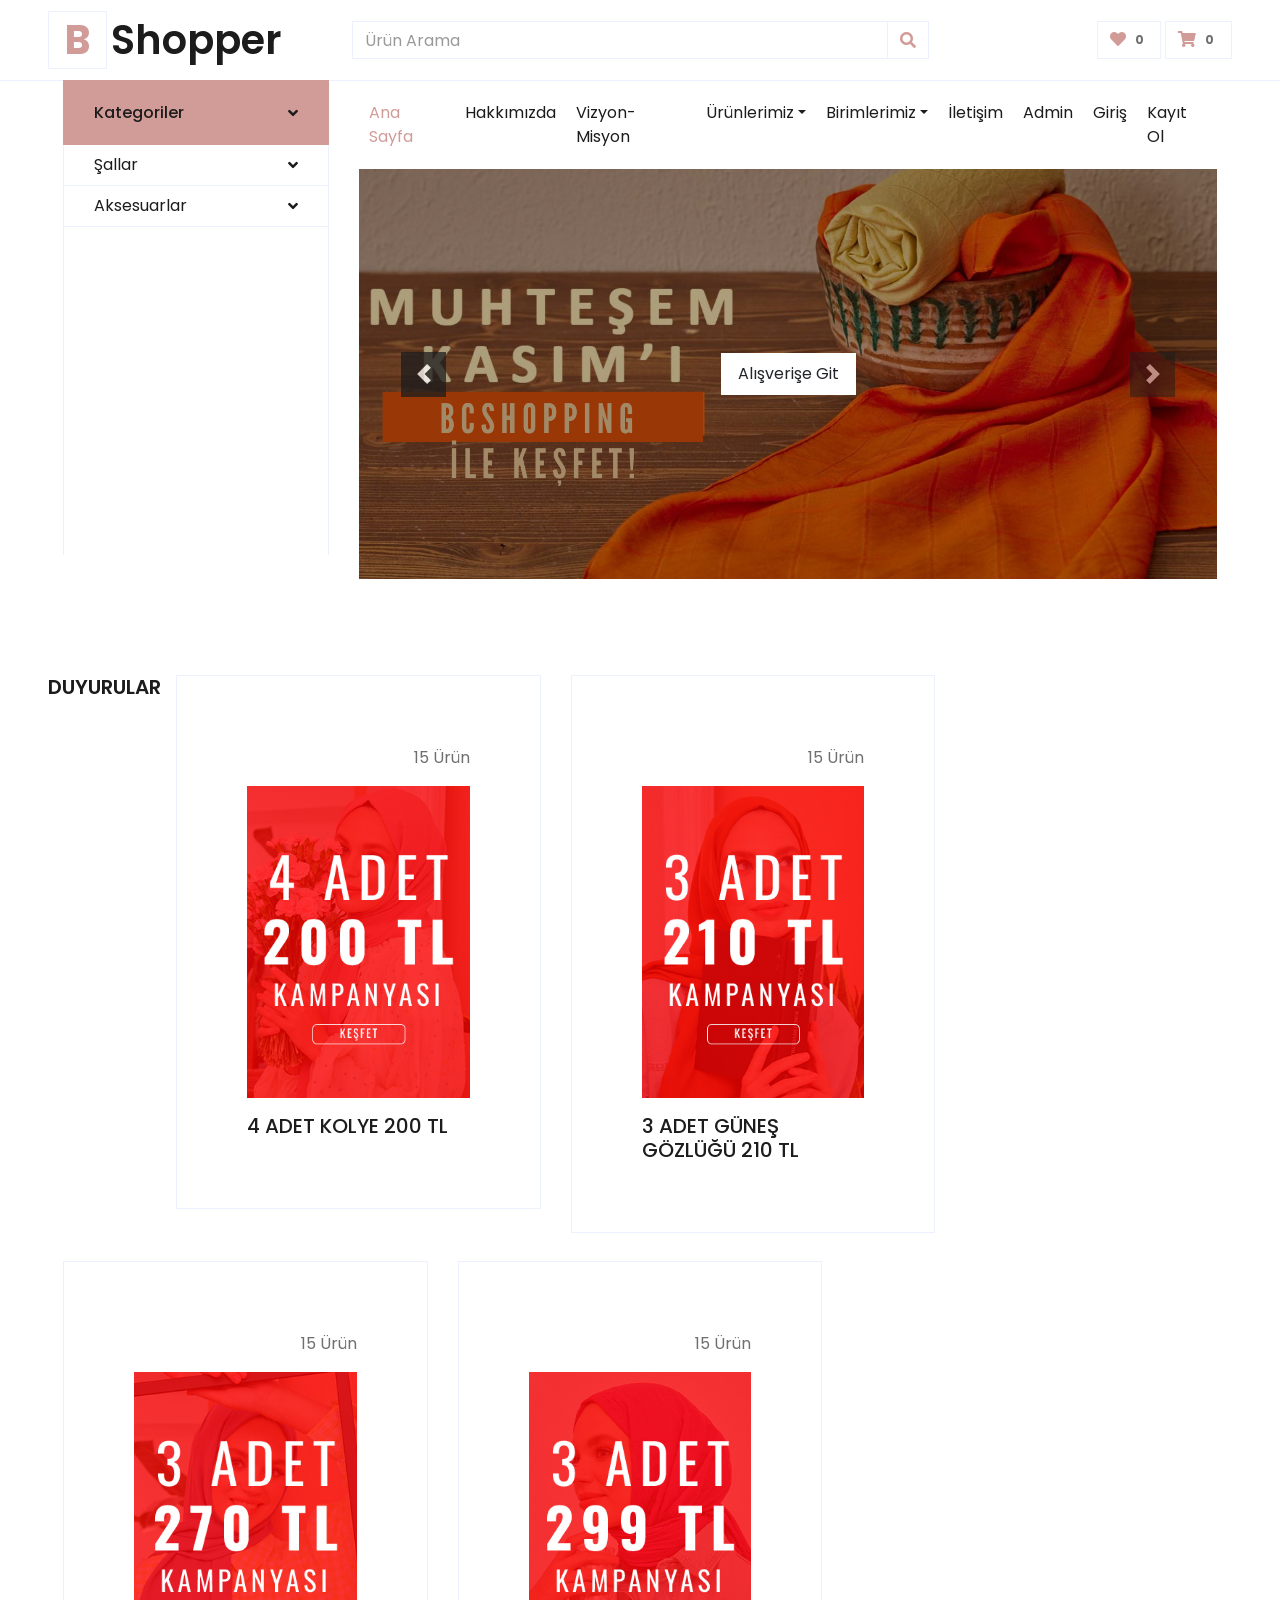
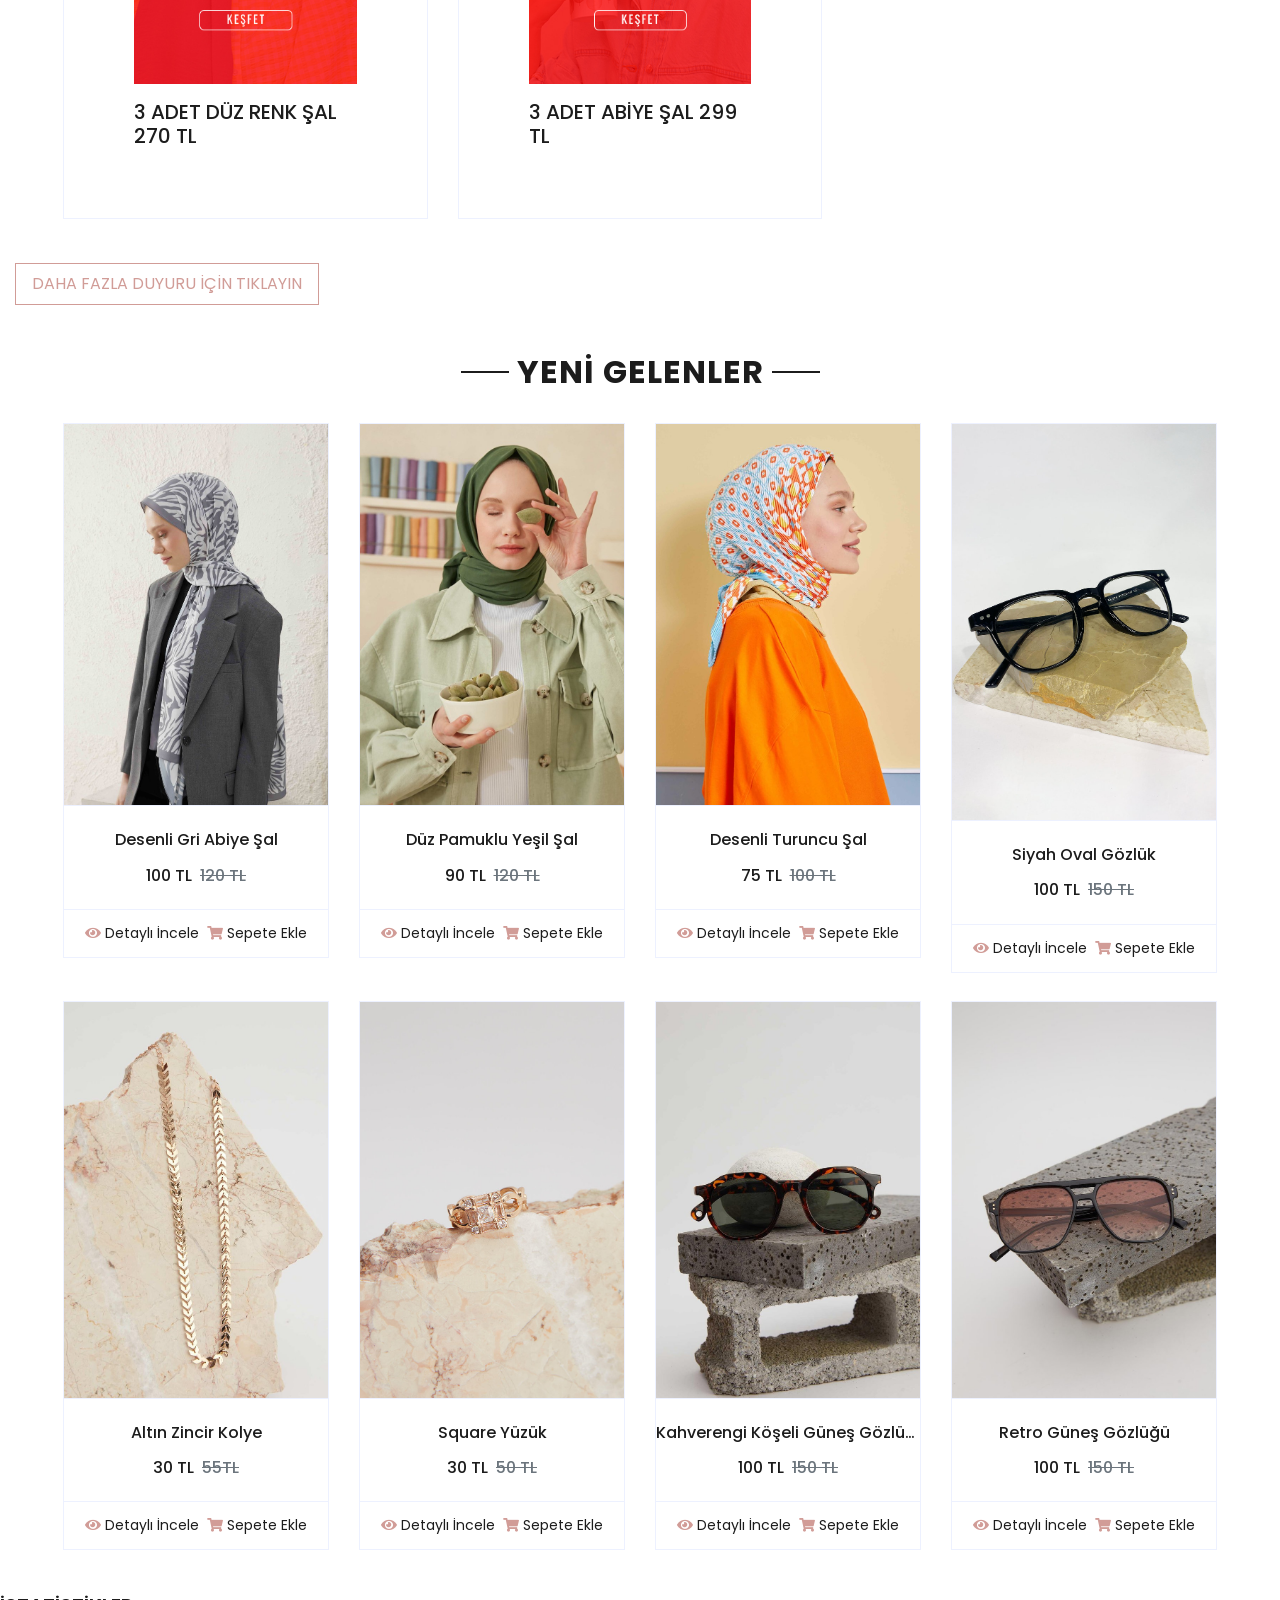
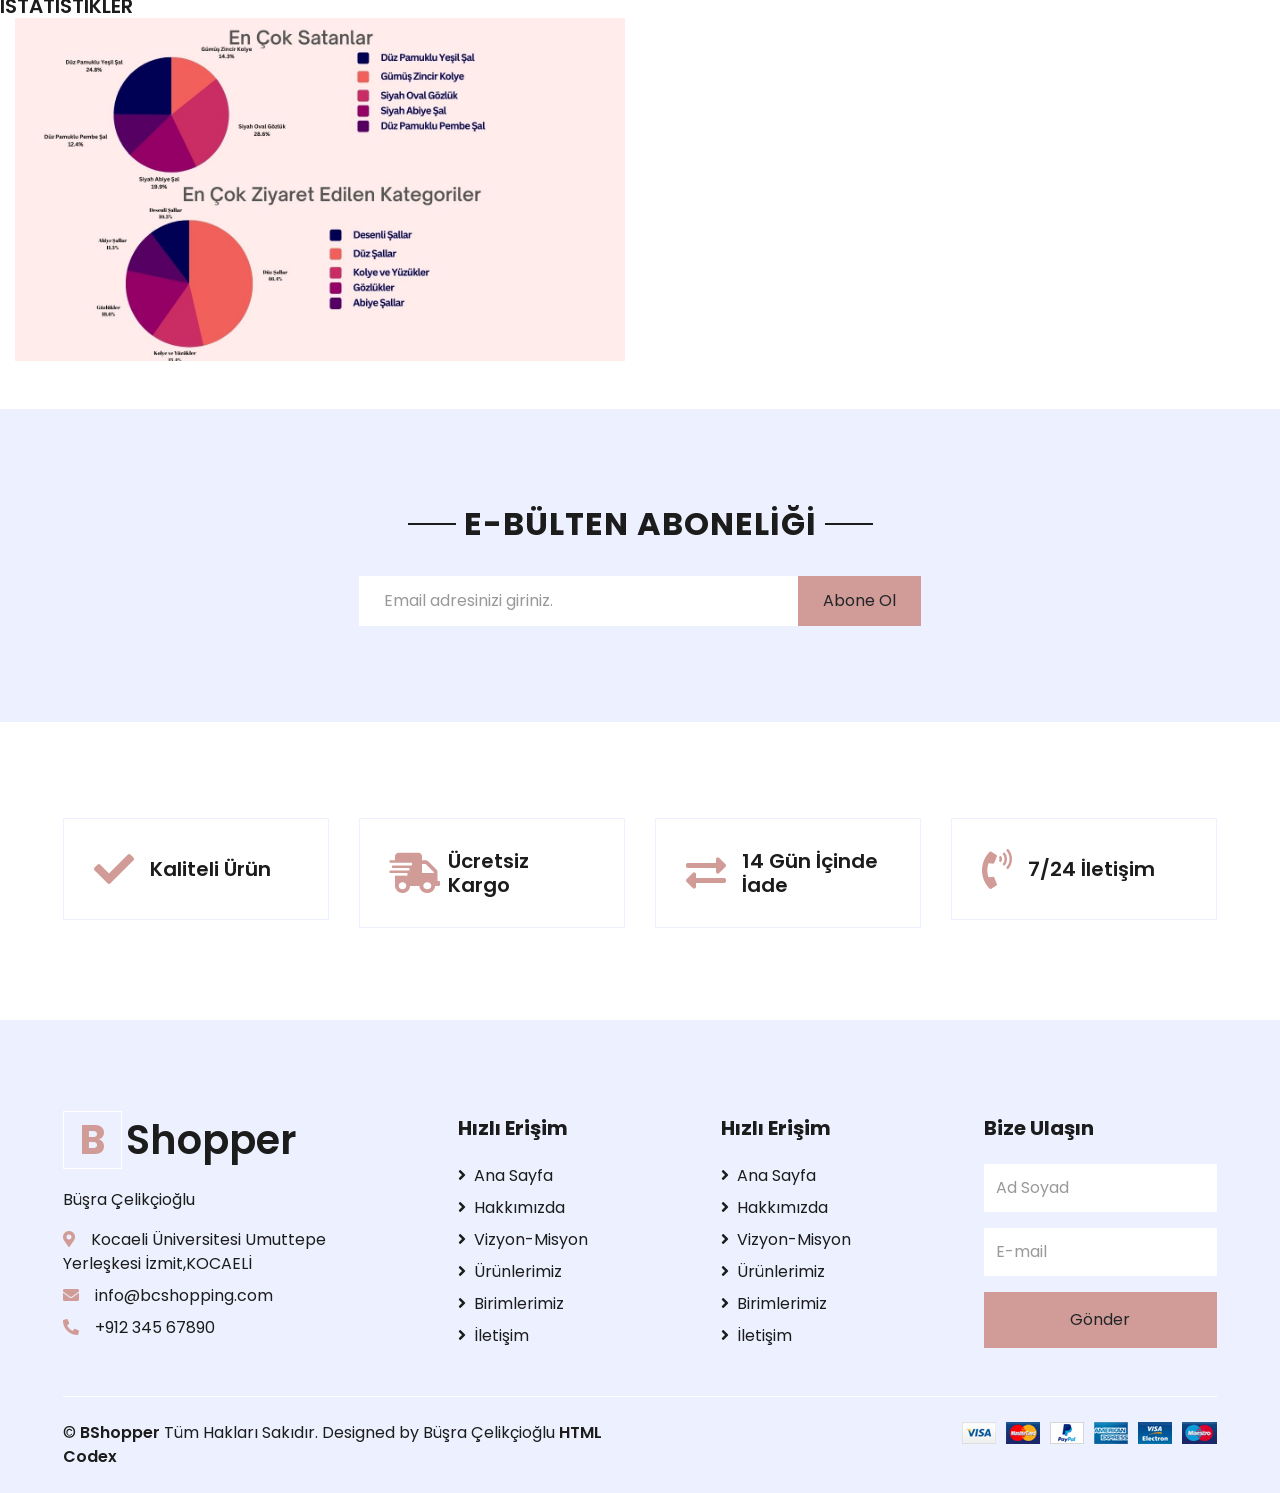
==== commit 93efbd17: "Update index.html" ====
--- a/index.html
+++ b/index.html
@@ -129,7 +129,7 @@
                                 </div>
                             </div>
                             <a href="contact.html" class="nav-item nav-link">İletişim</a>
-                            <a href="https://busracelikcioglu.github.io/polluxui-free-admin-template-1.0.0/template/index.html" class="nav-item nav-link">Admin</a>
+                            <a href="/polluxui-free-admin-template-1.0.0/template/index.html" class="nav-item nav-link">Admin</a>
                         </div>
                         <div class="navbar-nav ml-auto py-0">
                      
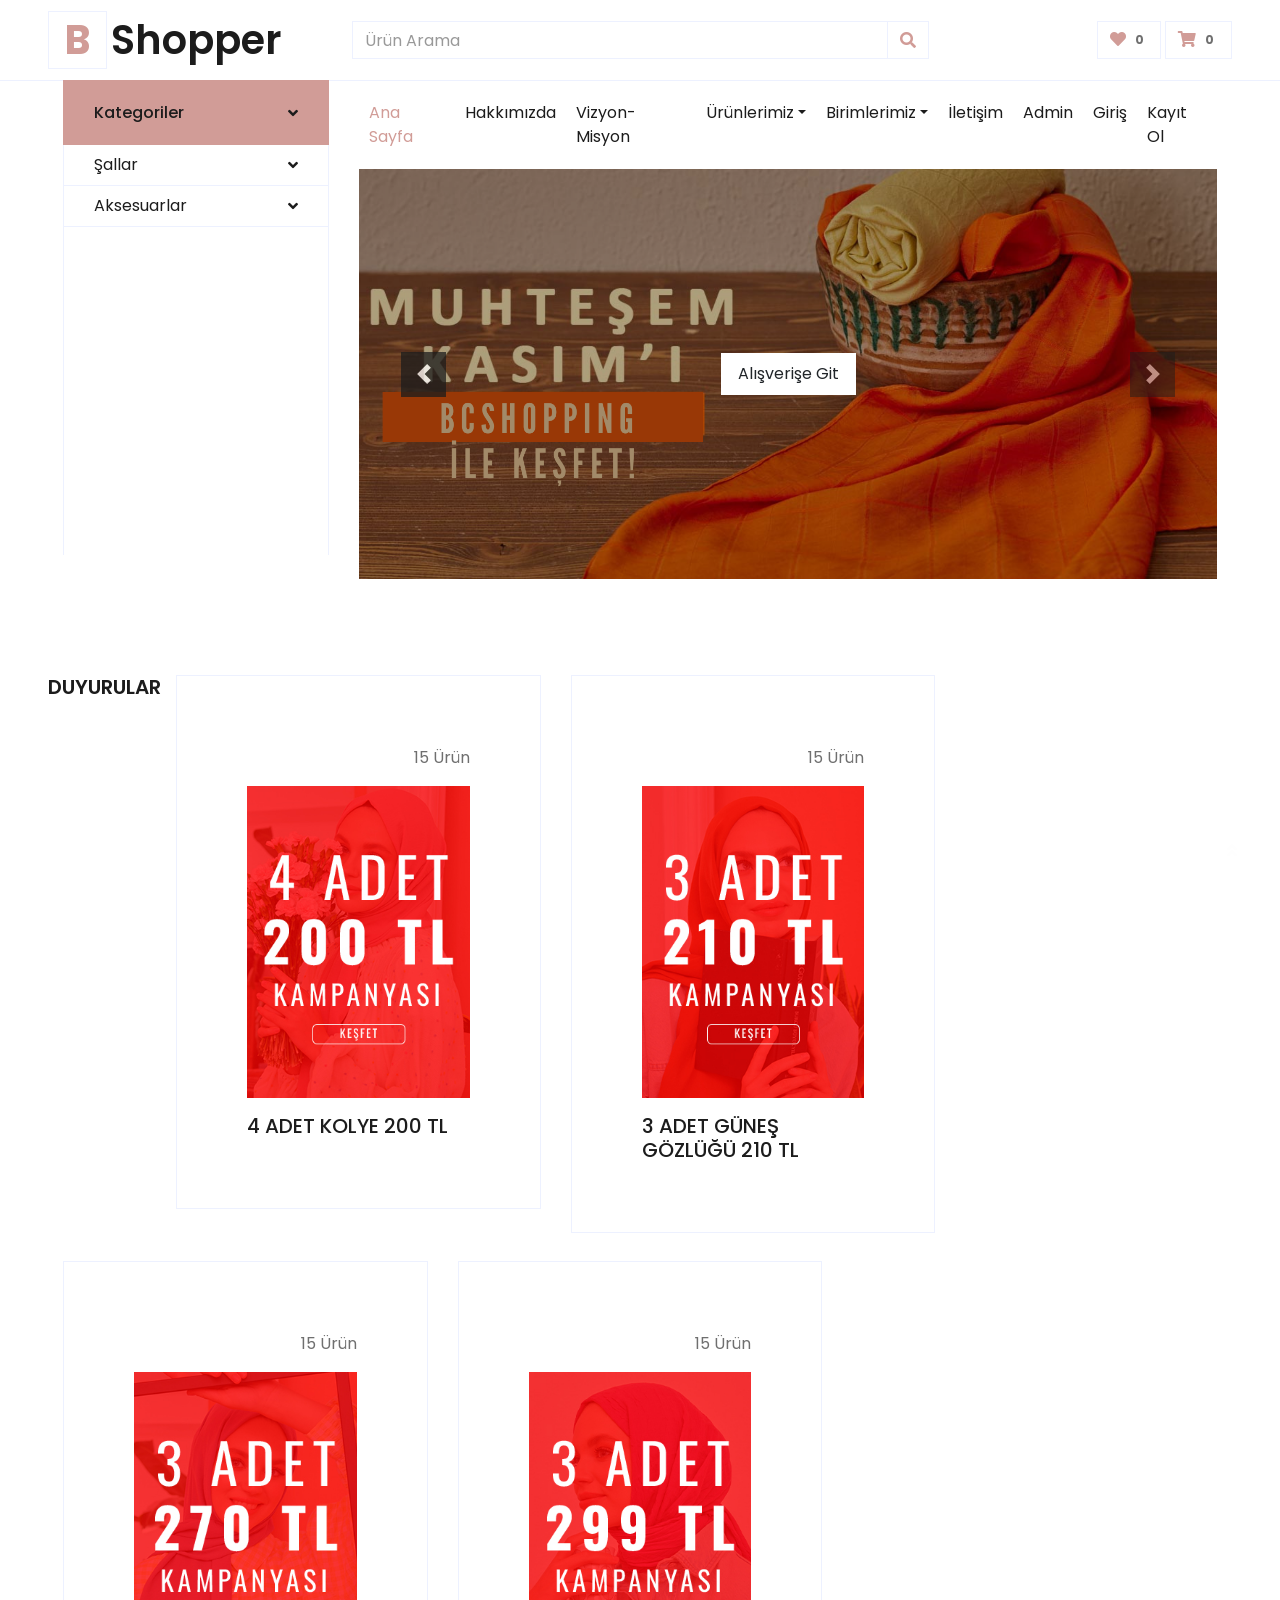
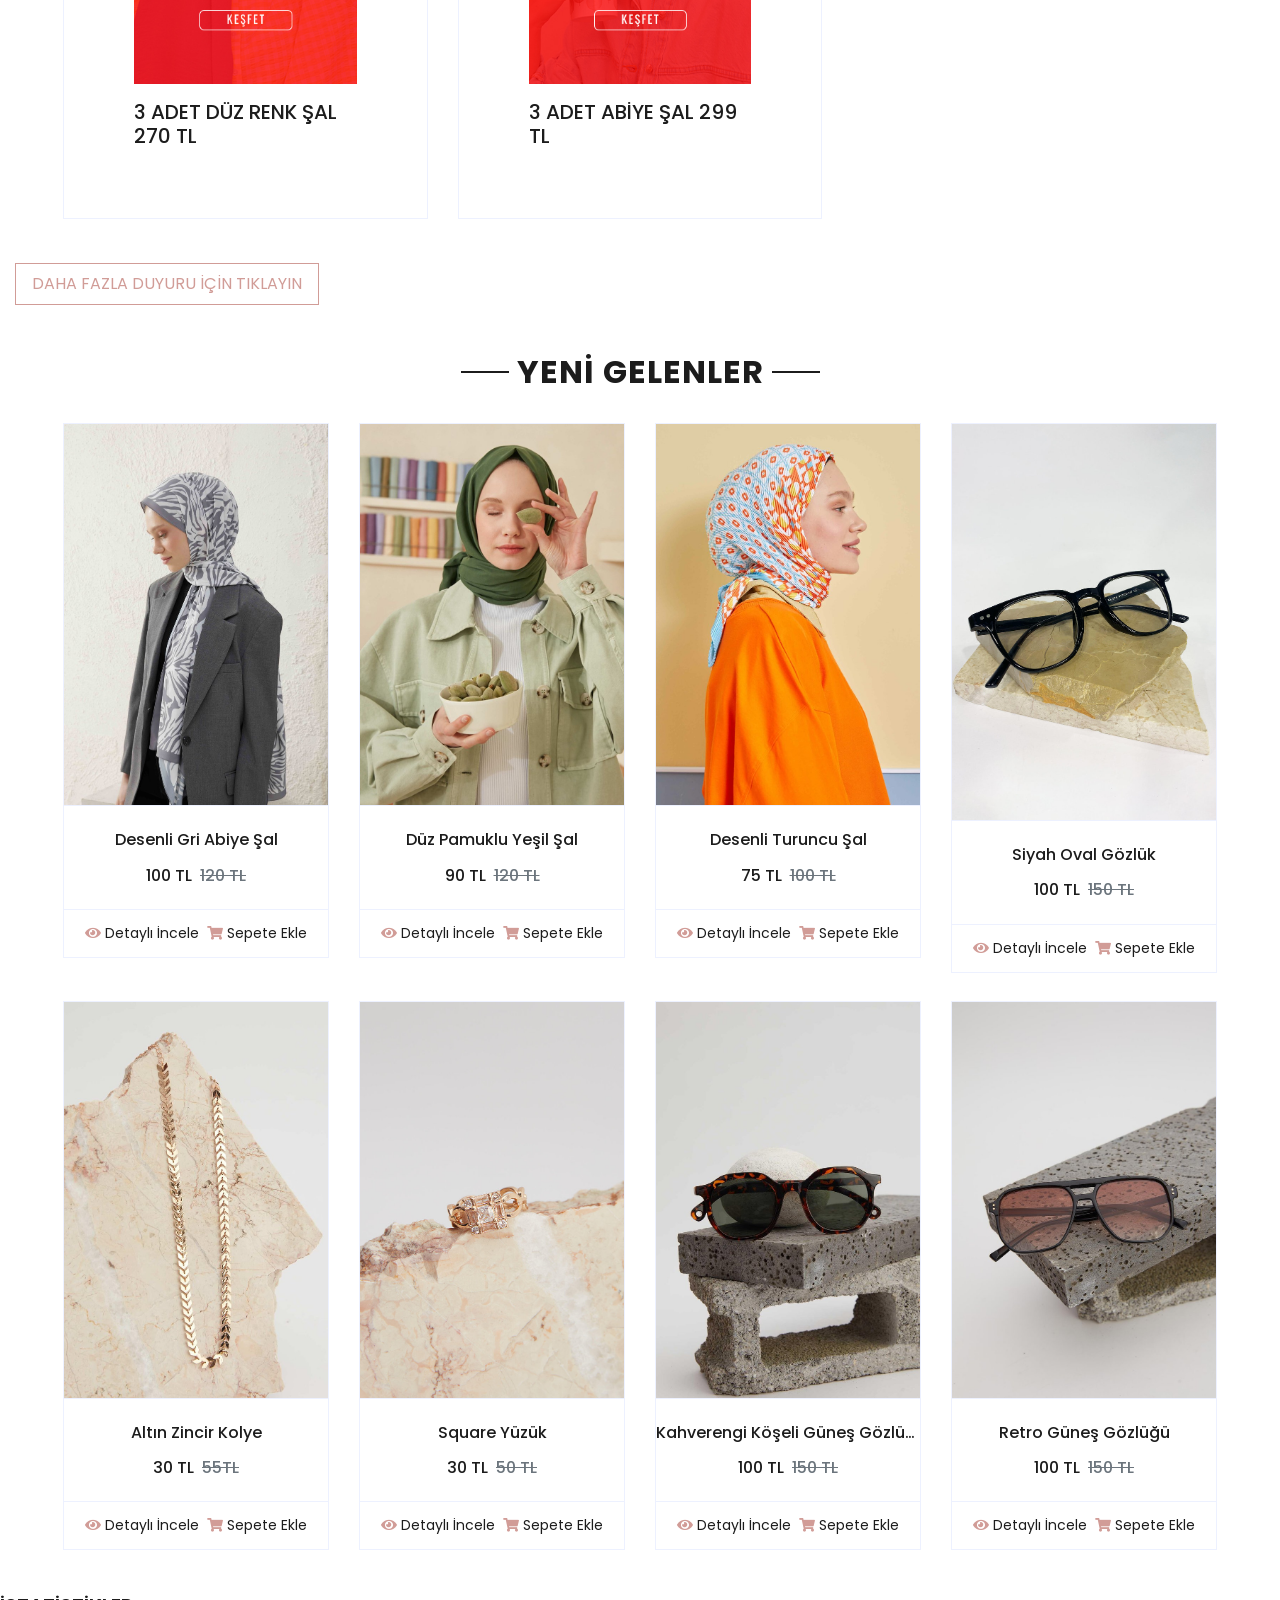
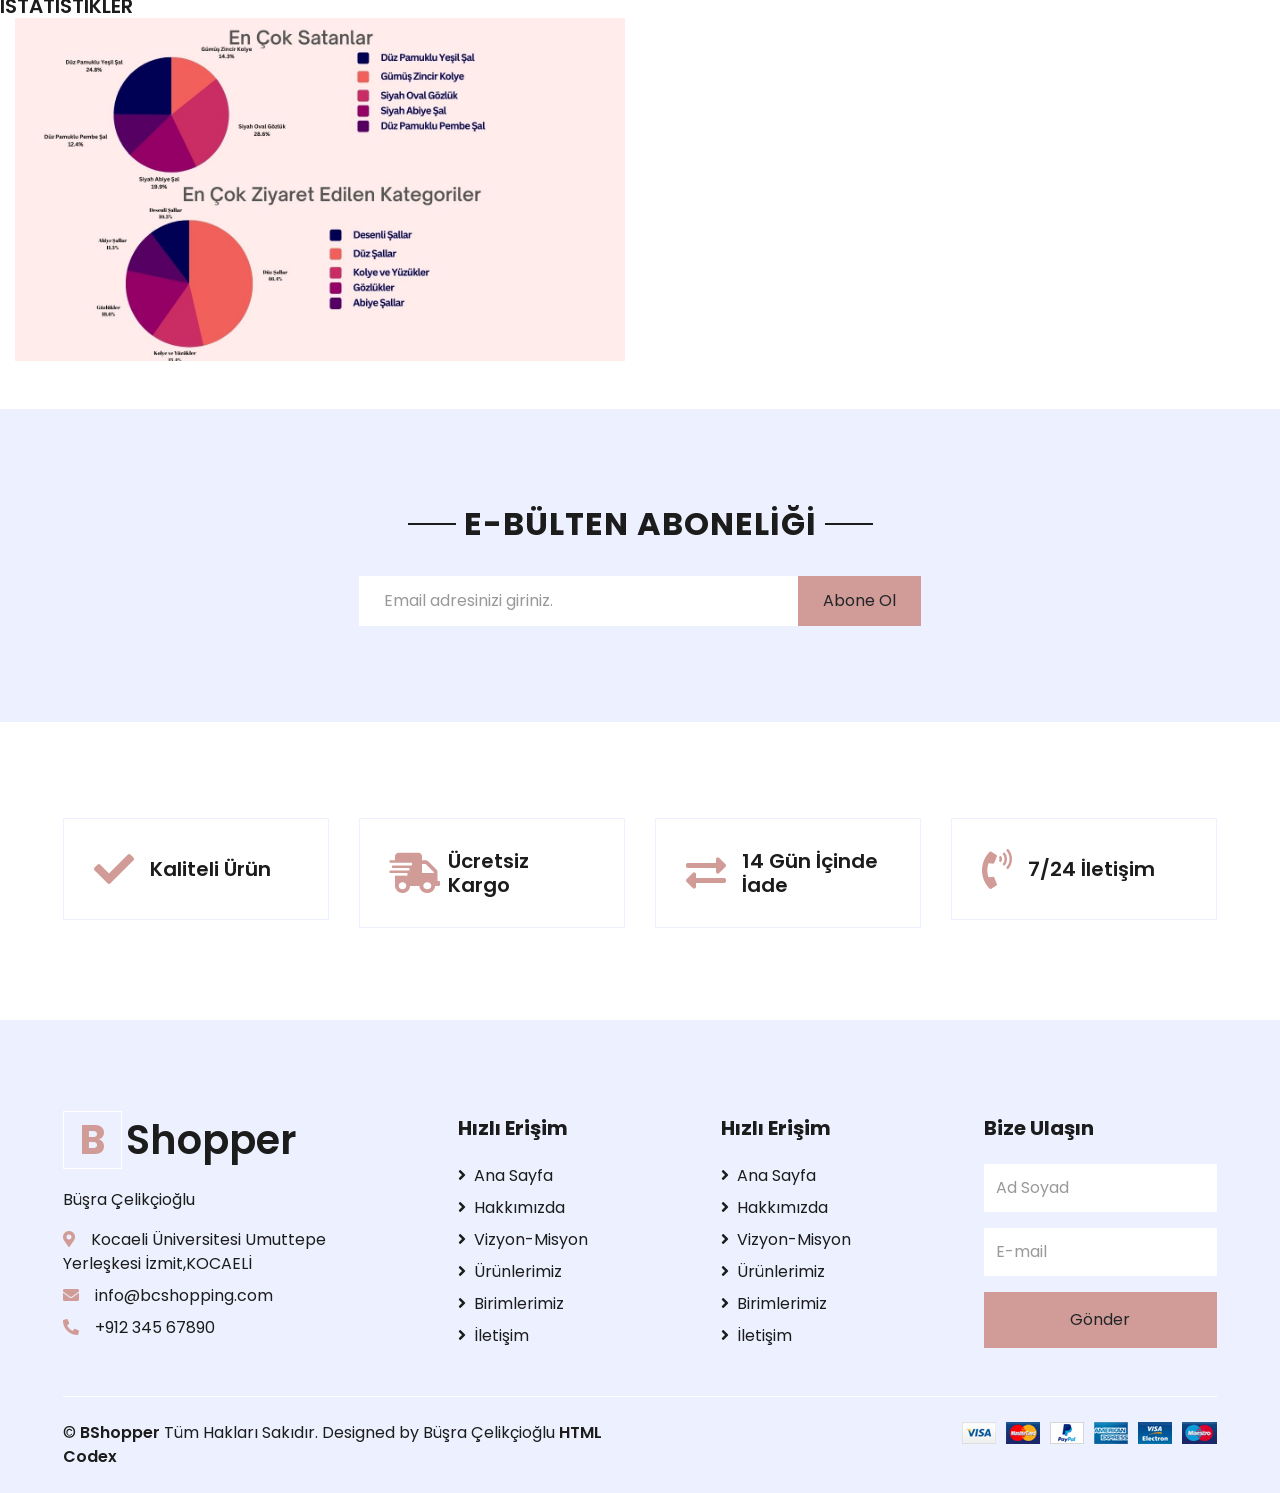
==== commit bb8c43eb: "Update index.html" ====
--- a/index.html
+++ b/index.html
@@ -129,7 +129,7 @@
                                 </div>
                             </div>
                             <a href="contact.html" class="nav-item nav-link">İletişim</a>
-                            <a href="/polluxui-free-admin-template-1.0.0/template/index.html" class="nav-item nav-link">Admin</a>
+                            <a href="gradient-able-bsp4-lite/empty.html" class="nav-item nav-link">Admin</a>
                         </div>
                         <div class="navbar-nav ml-auto py-0">
                      
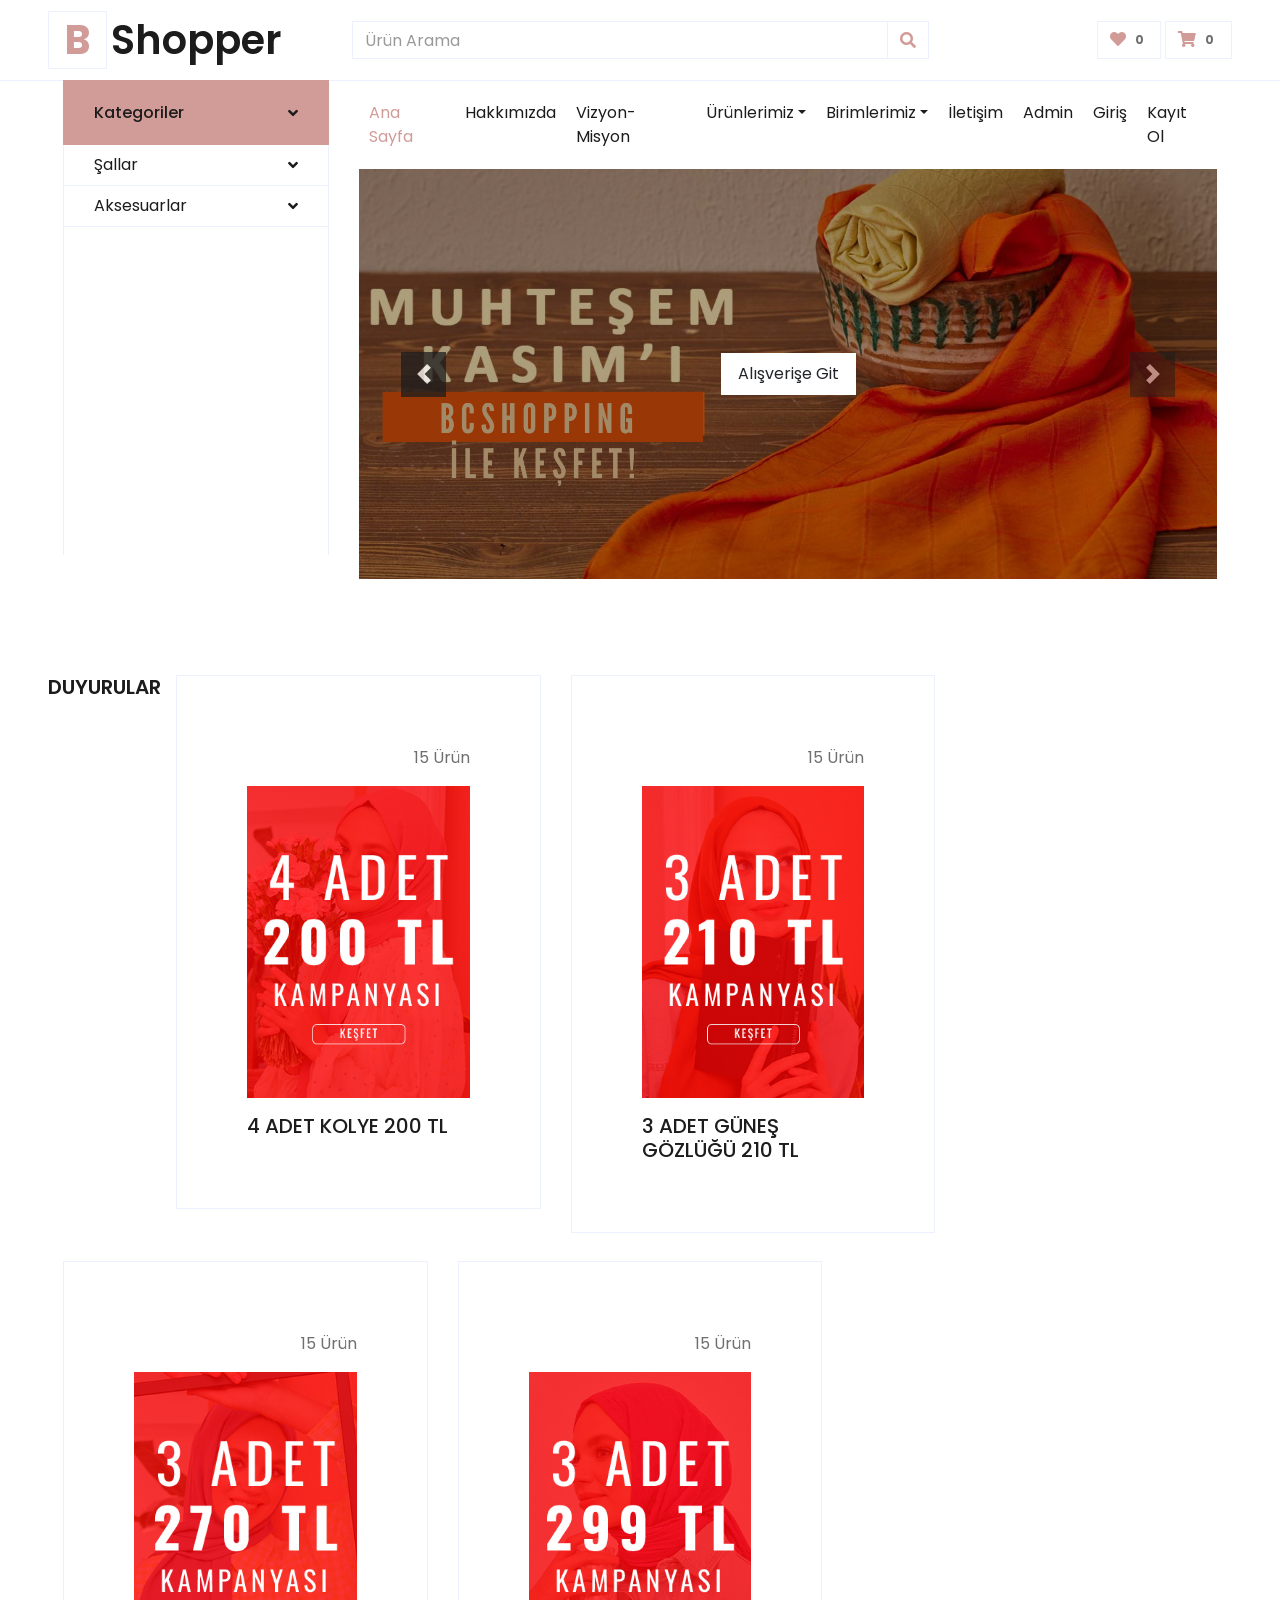
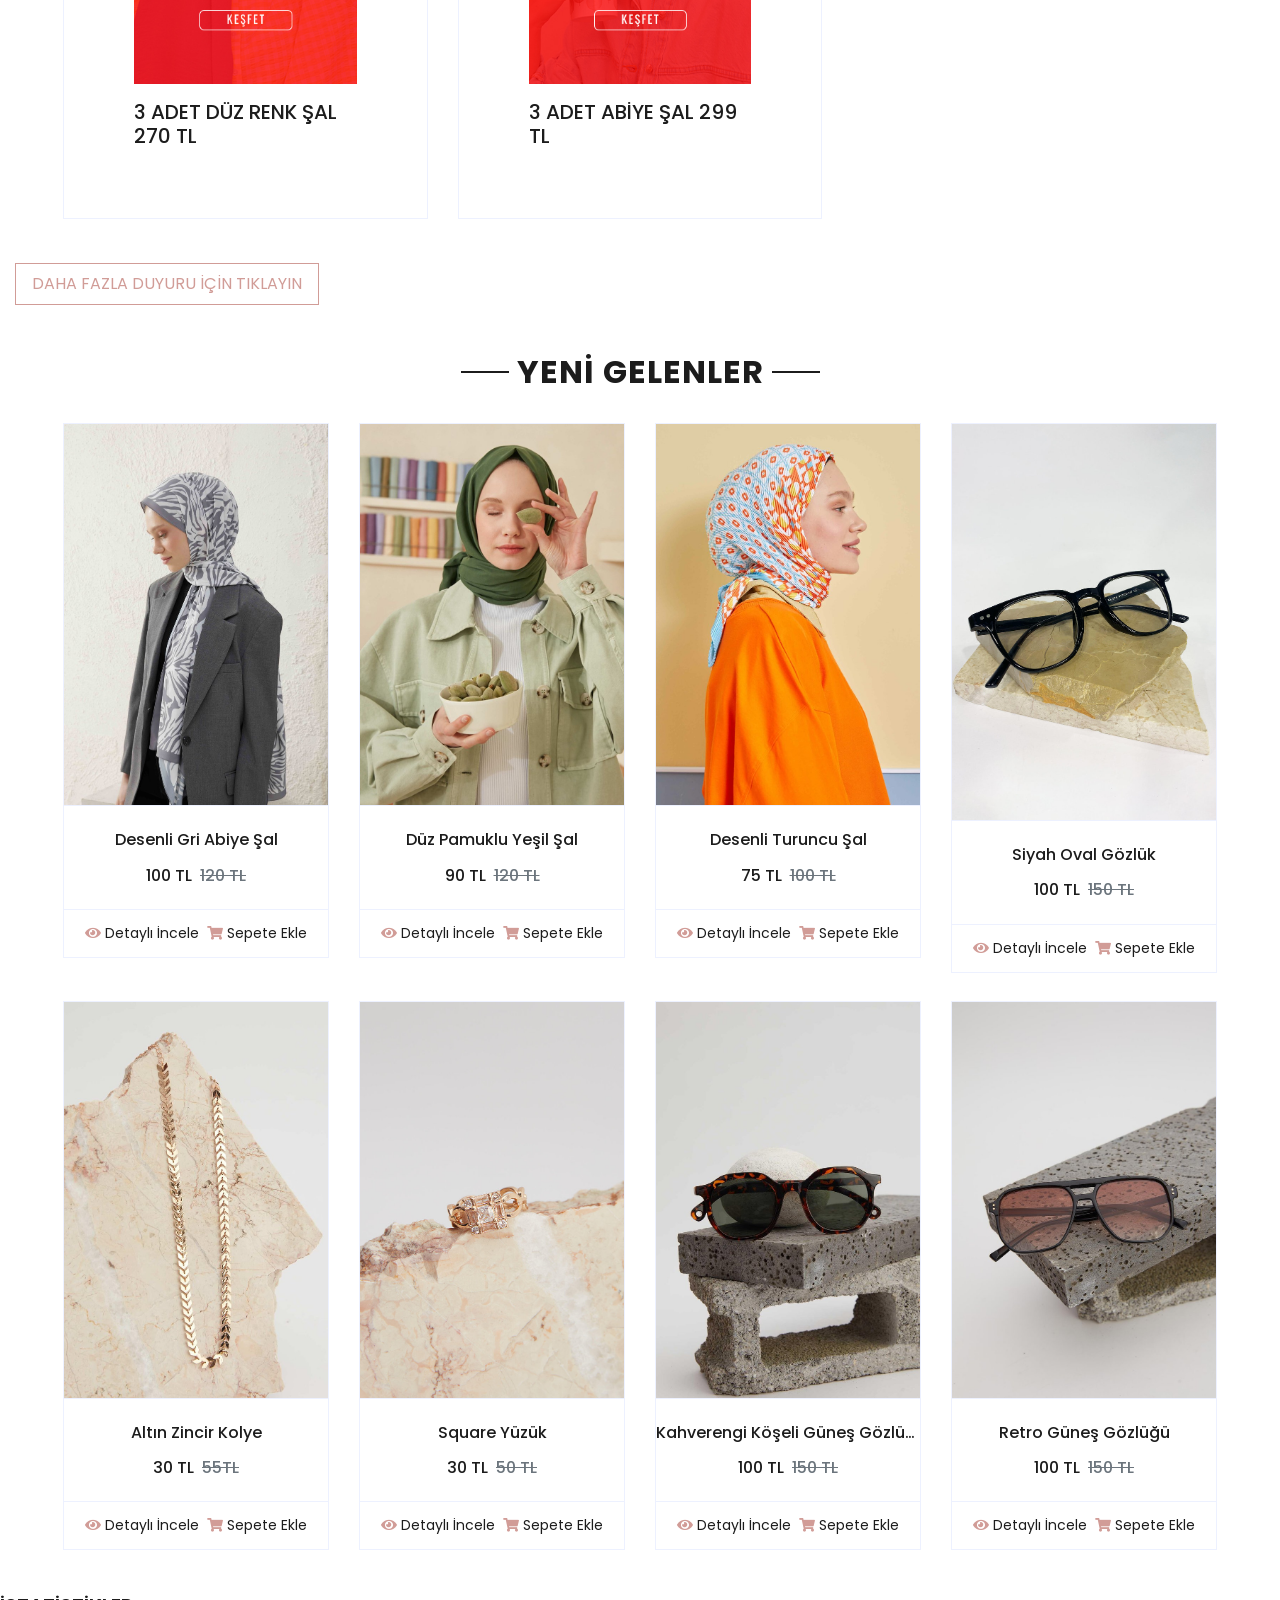
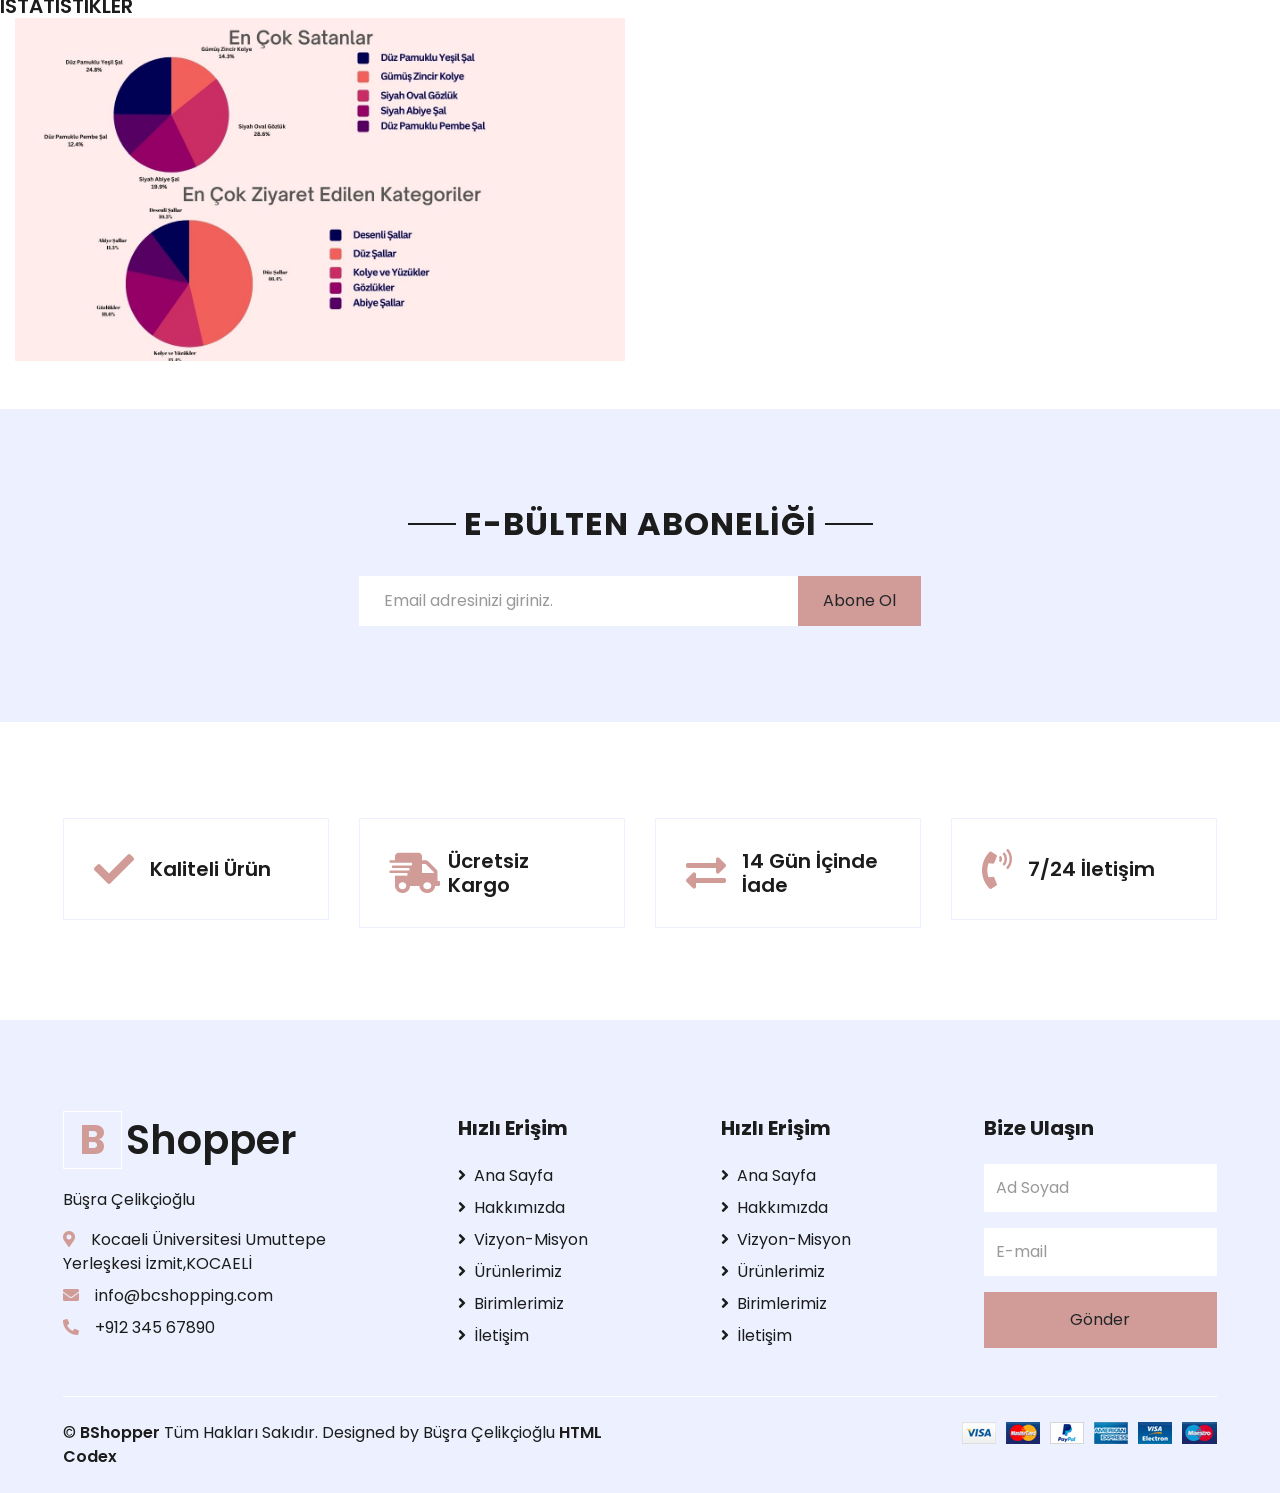
==== commit 37d3343a: "son" ====
--- a/index.html
+++ b/index.html
@@ -129,7 +129,7 @@
                                 </div>
                             </div>
                             <a href="contact.html" class="nav-item nav-link">İletişim</a>
-                            <a href="gradient-able-bsp4-lite/empty.html" class="nav-item nav-link">Admin</a>
+                            <a href="/gradient-able-bsp4-lite/empty.html" class="nav-item nav-link">Admin</a>
                         </div>
                         <div class="navbar-nav ml-auto py-0">
                      
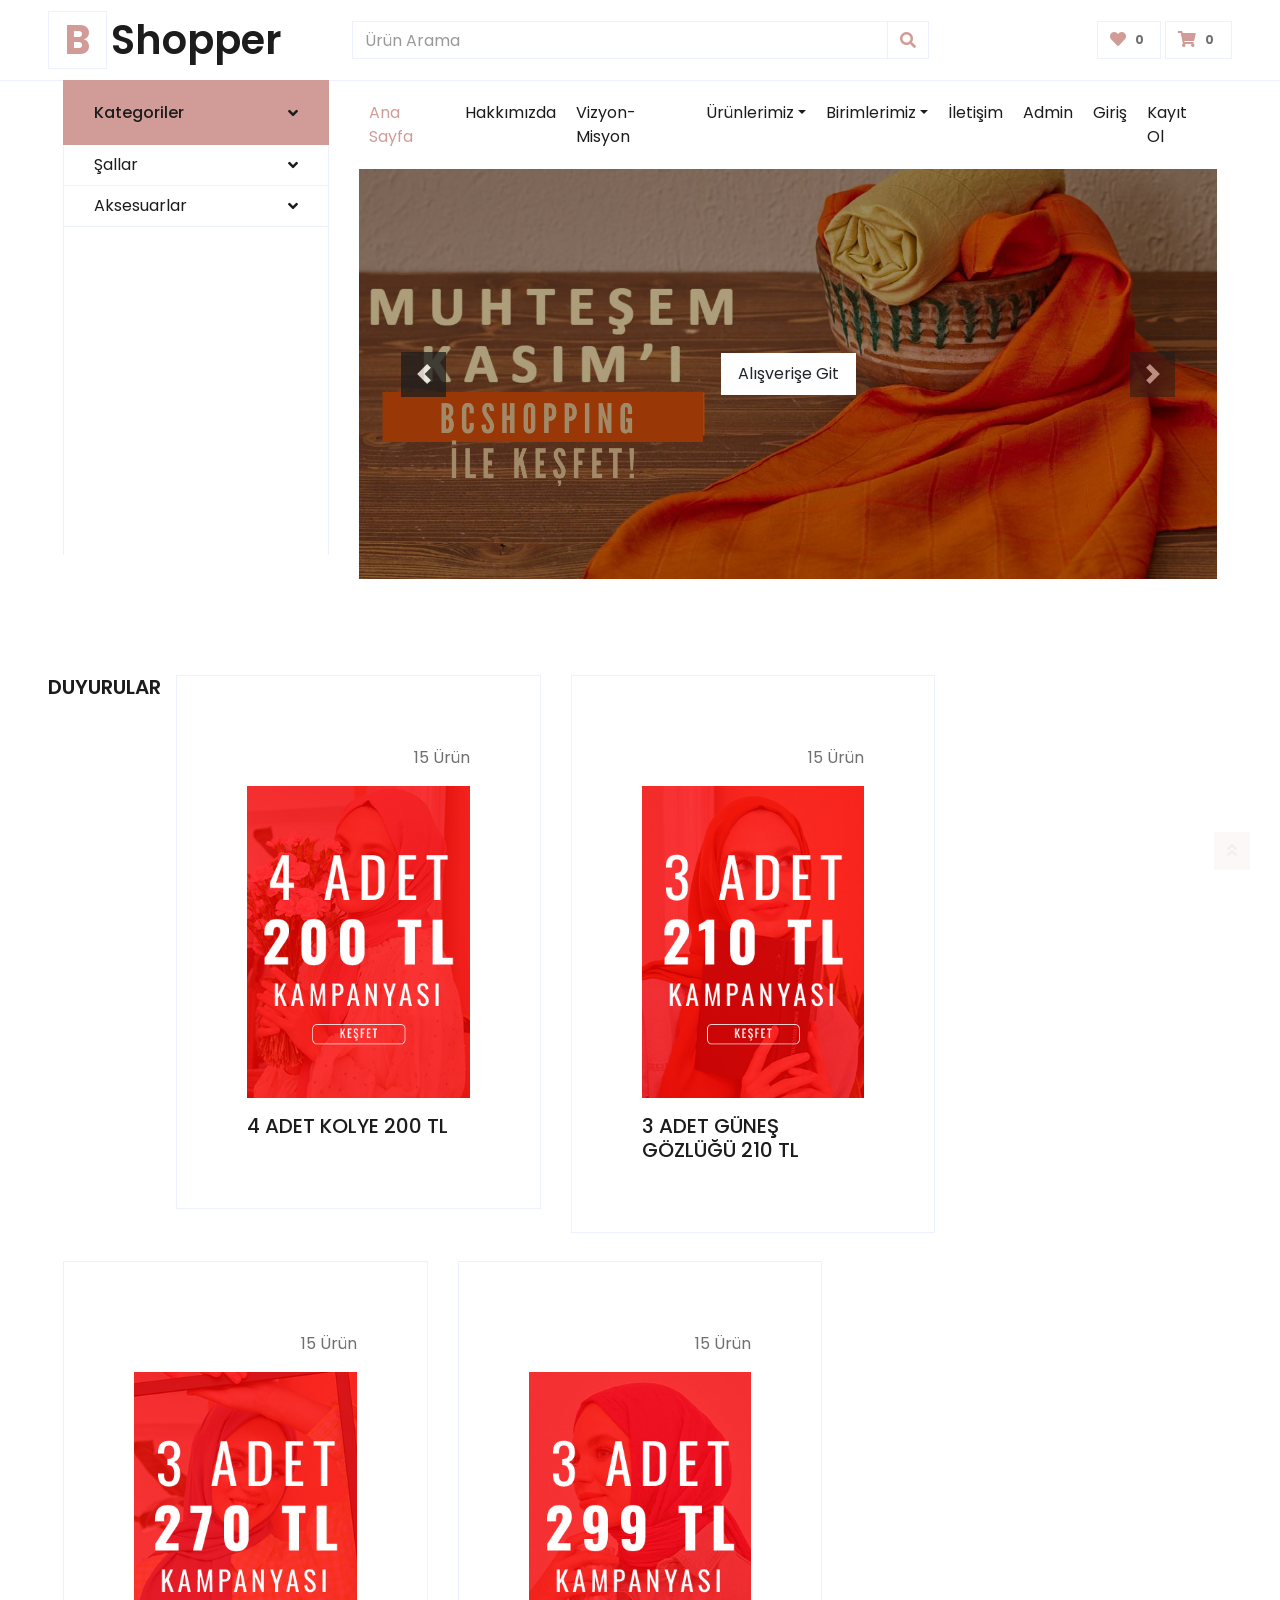
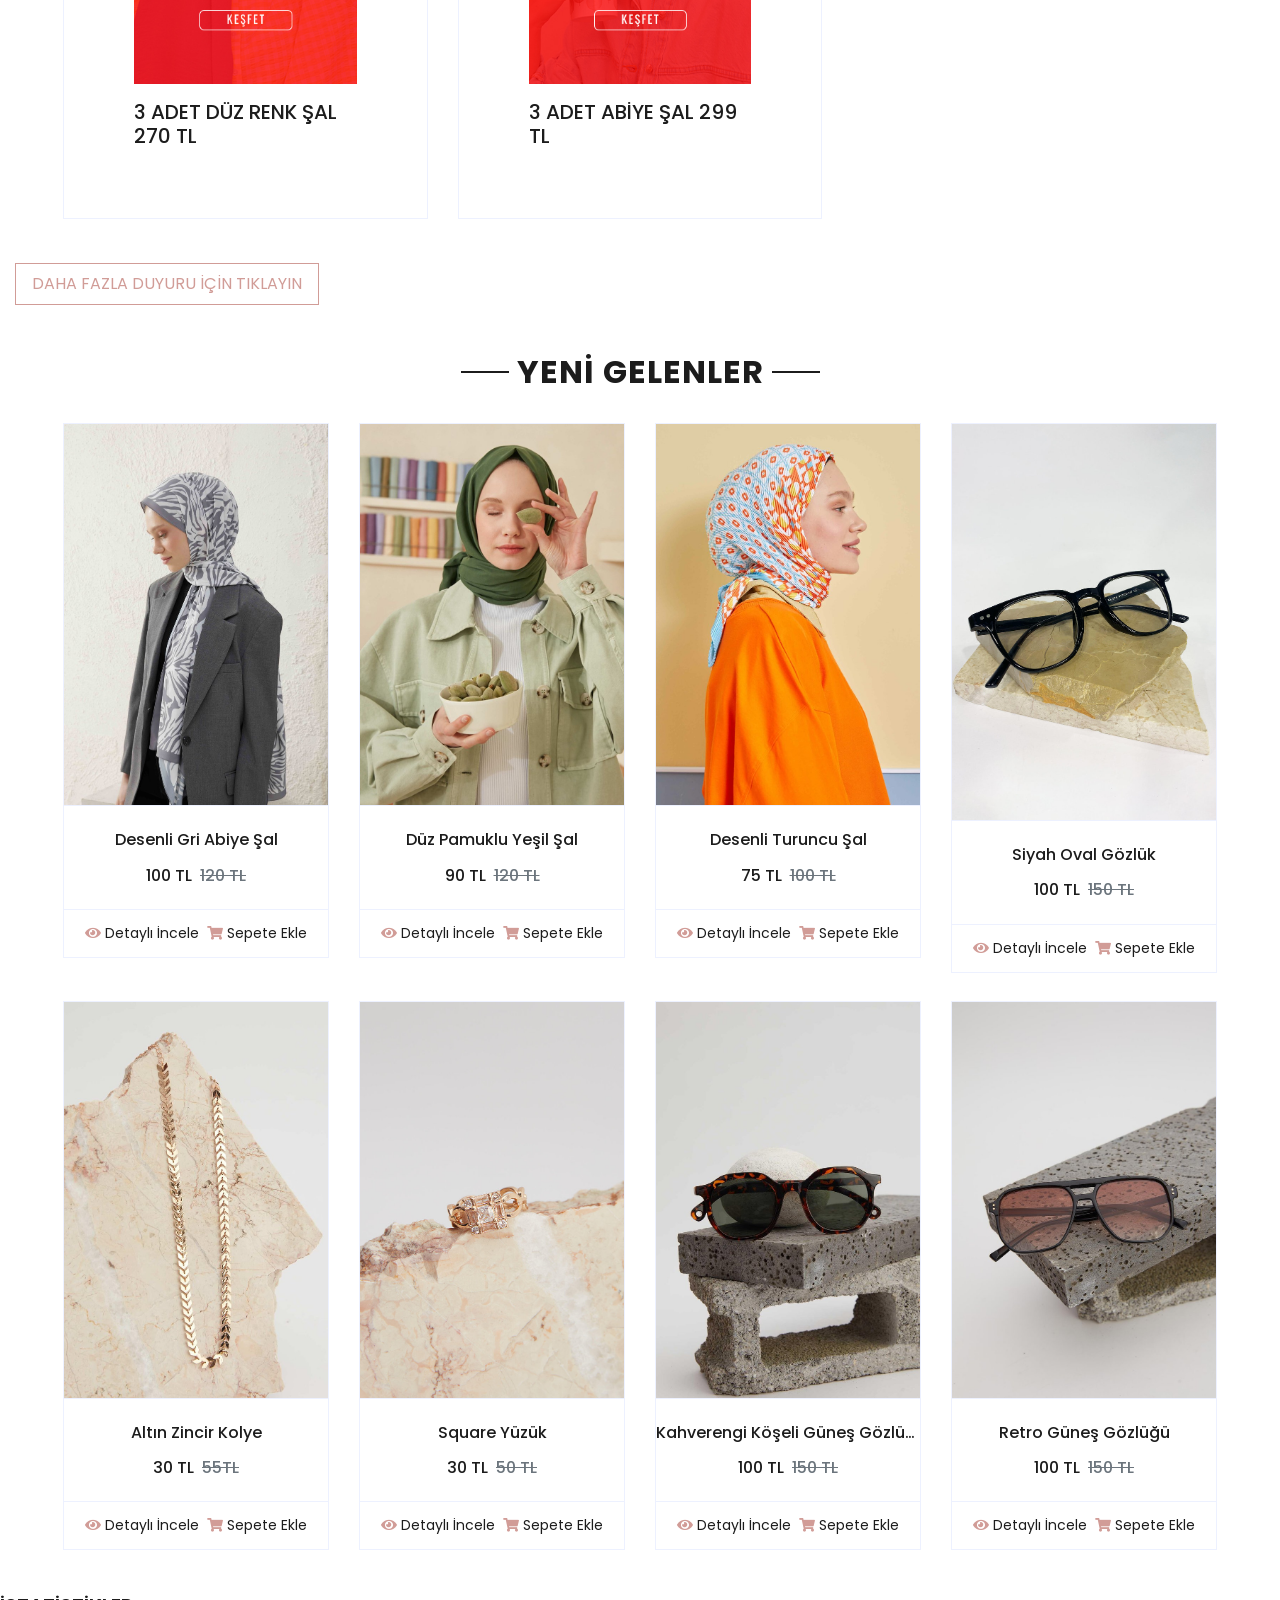
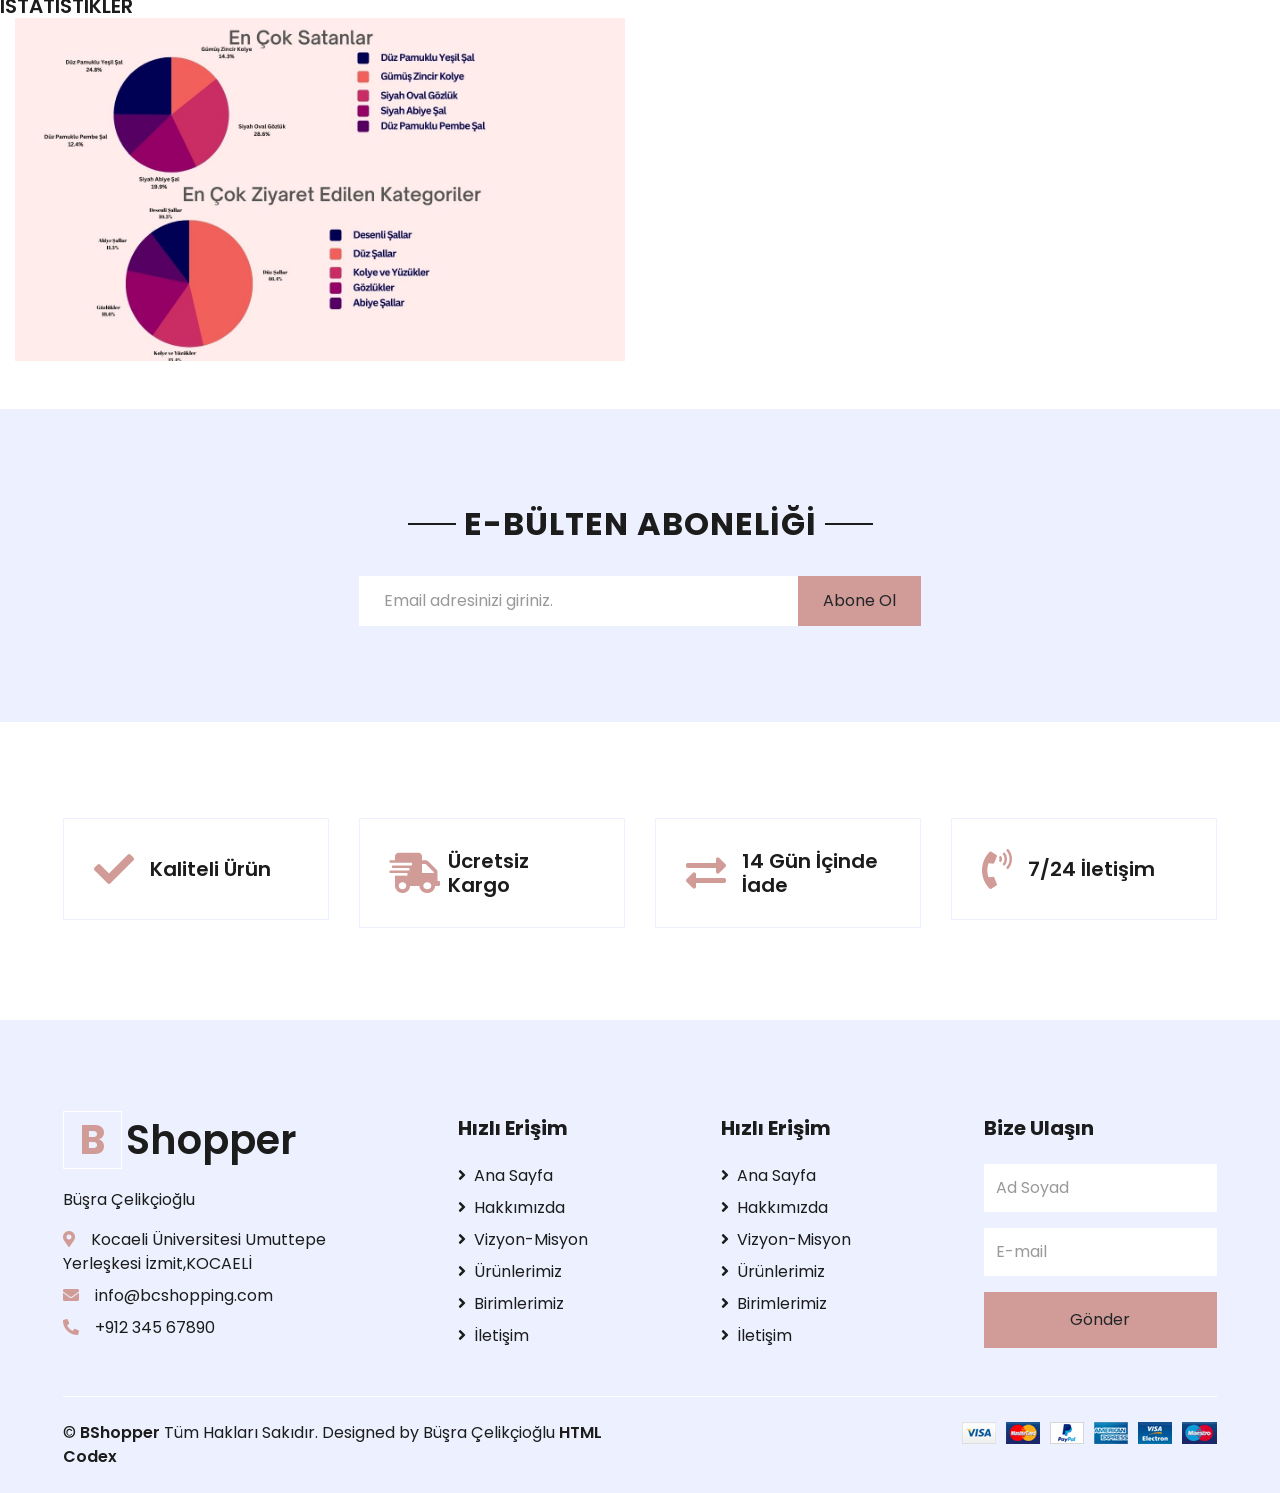
==== commit c782a999: "Update index.html" ====
--- a/index.html
+++ b/index.html
@@ -129,7 +129,7 @@
                                 </div>
                             </div>
                             <a href="contact.html" class="nav-item nav-link">İletişim</a>
-                            <a href="/gradient-able-bsp4-lite/empty.html" class="nav-item nav-link">Admin</a>
+                            <a href="gradient-able-bsp4-lite/empty.html" class="nav-item nav-link">Admin</a>
                         </div>
                         <div class="navbar-nav ml-auto py-0">
                      
